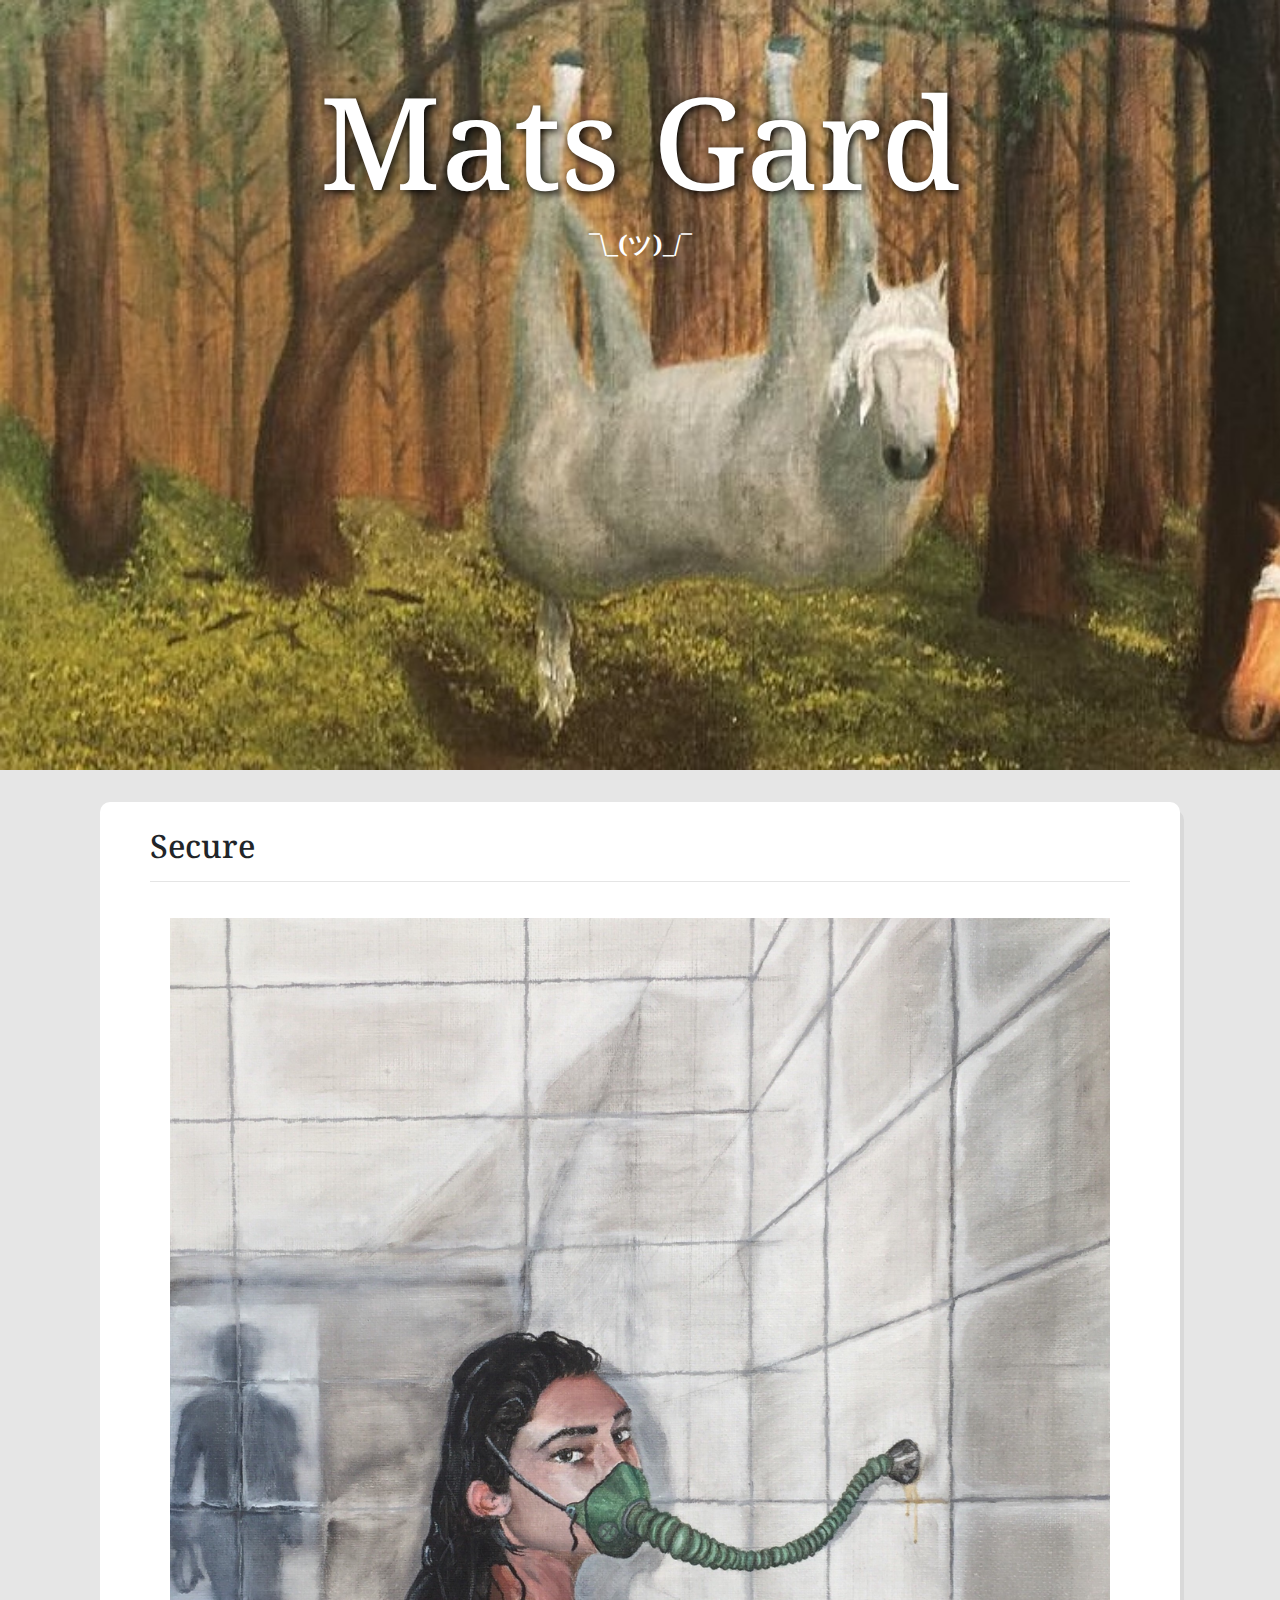
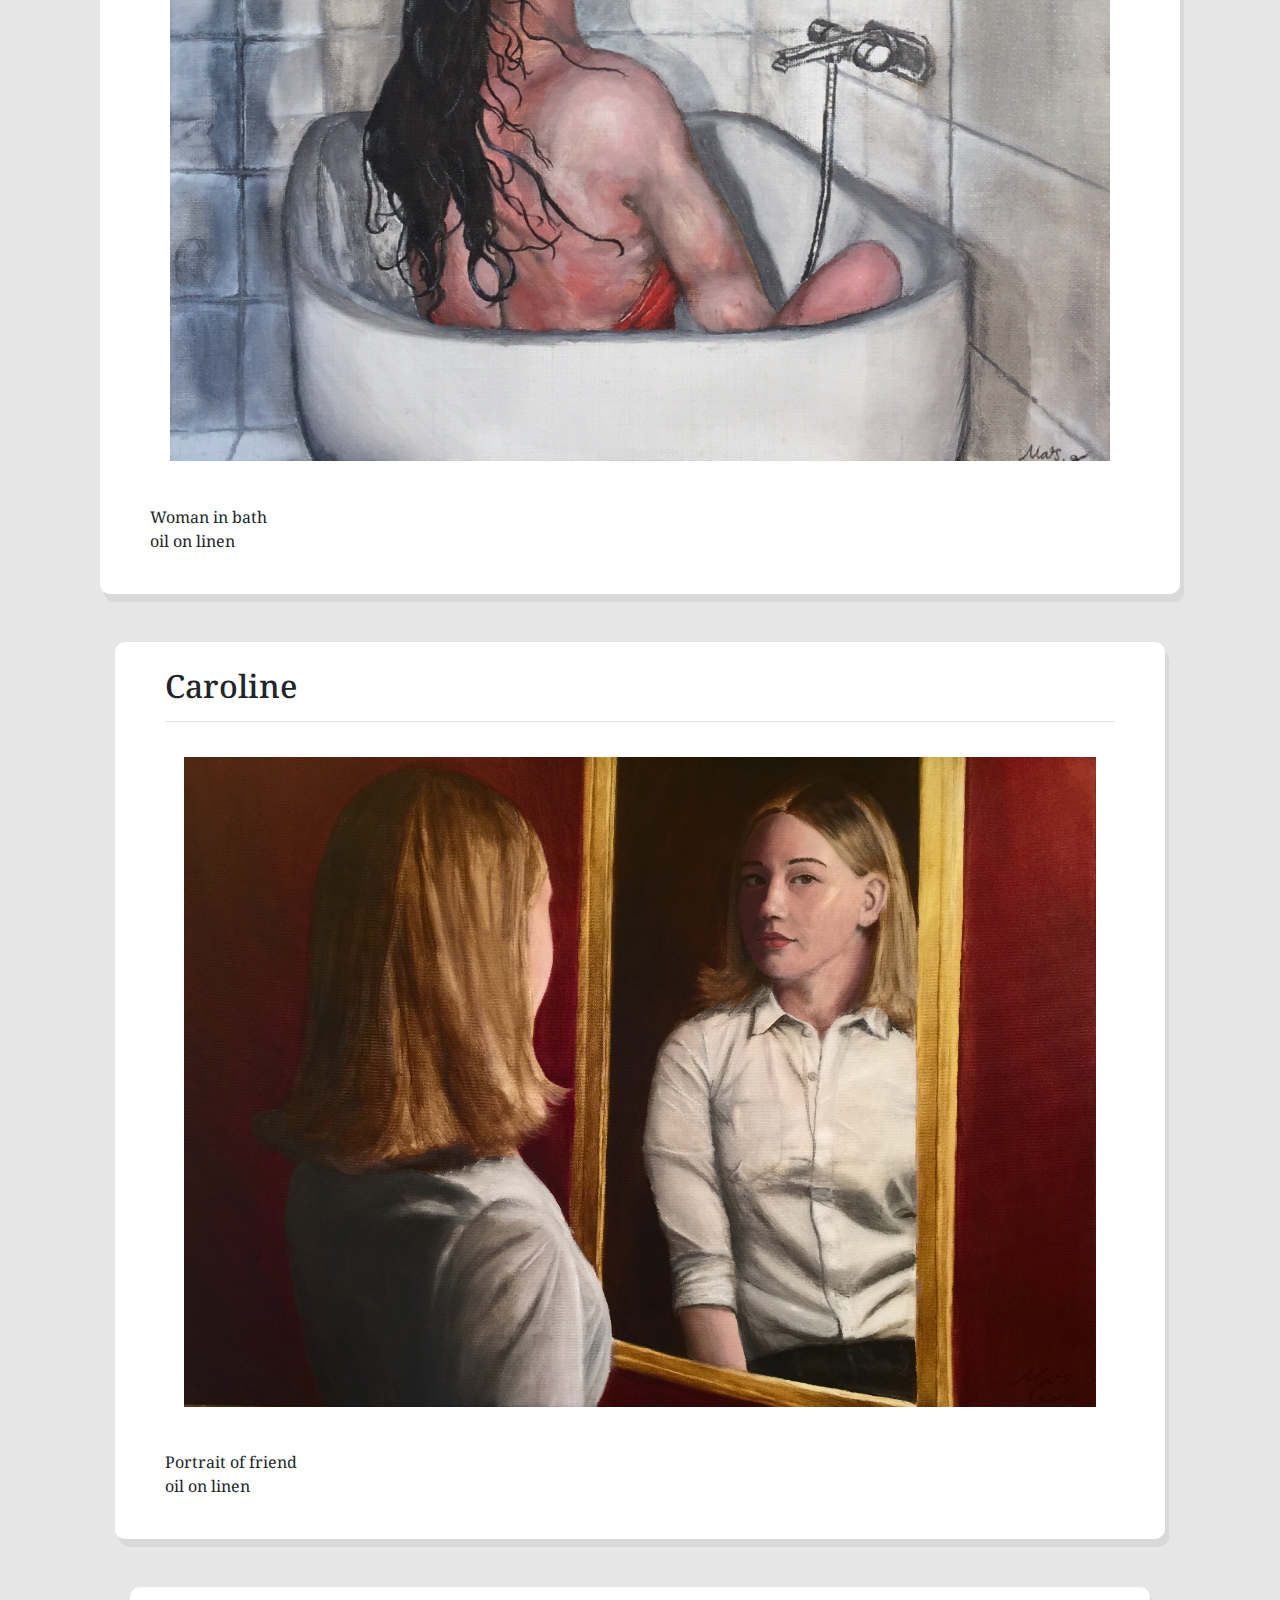
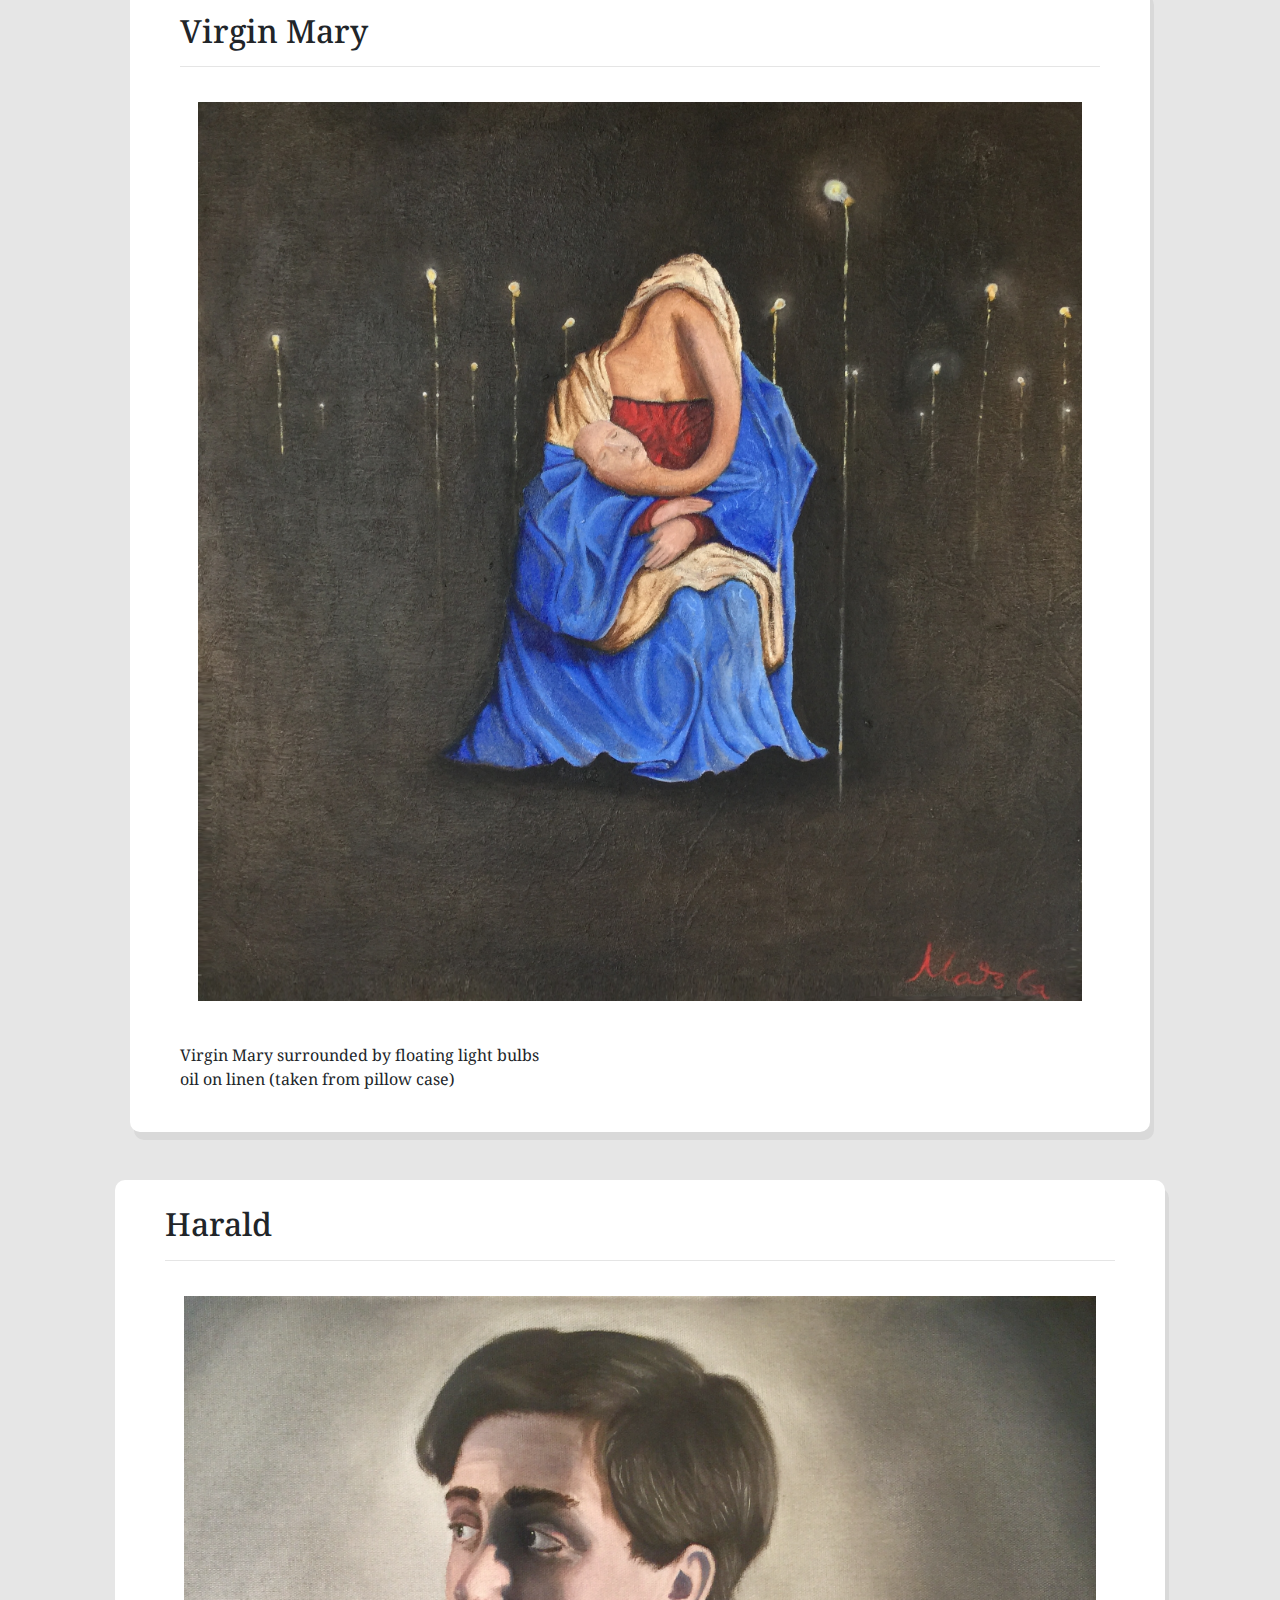
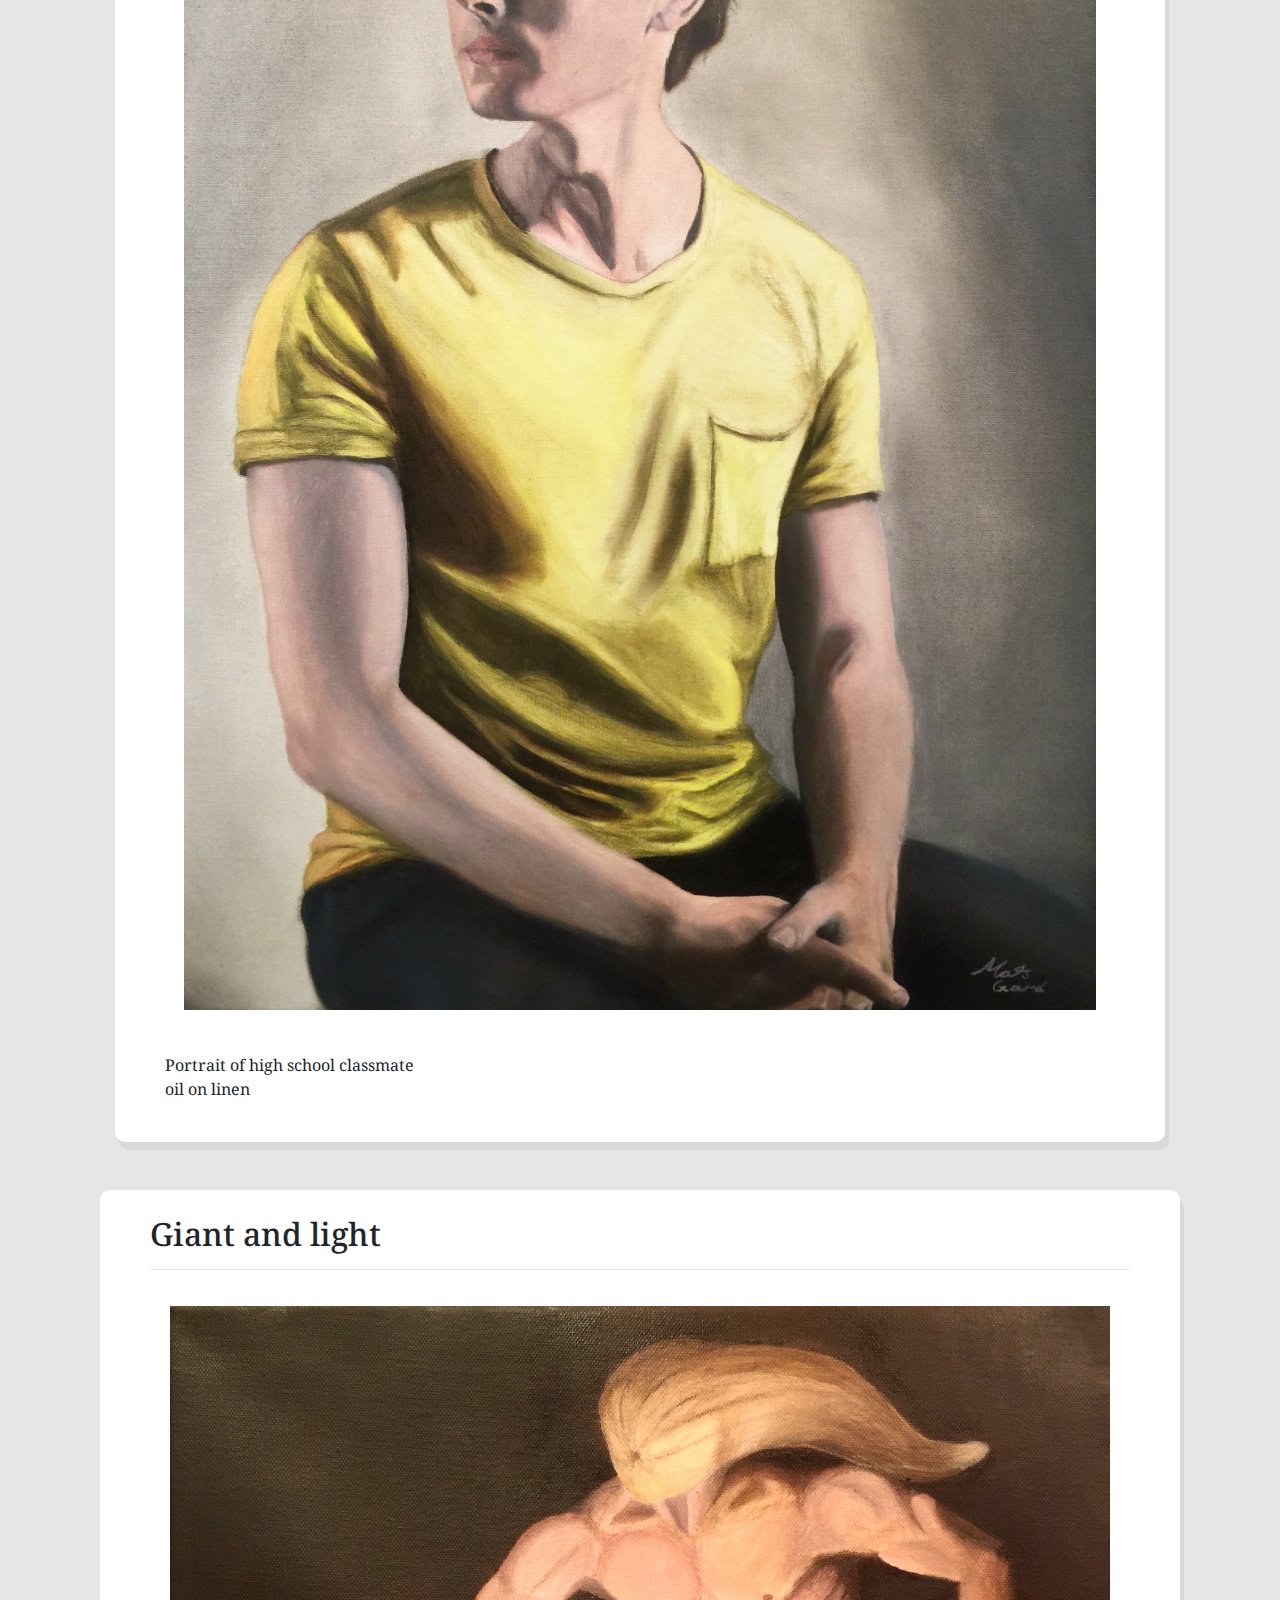
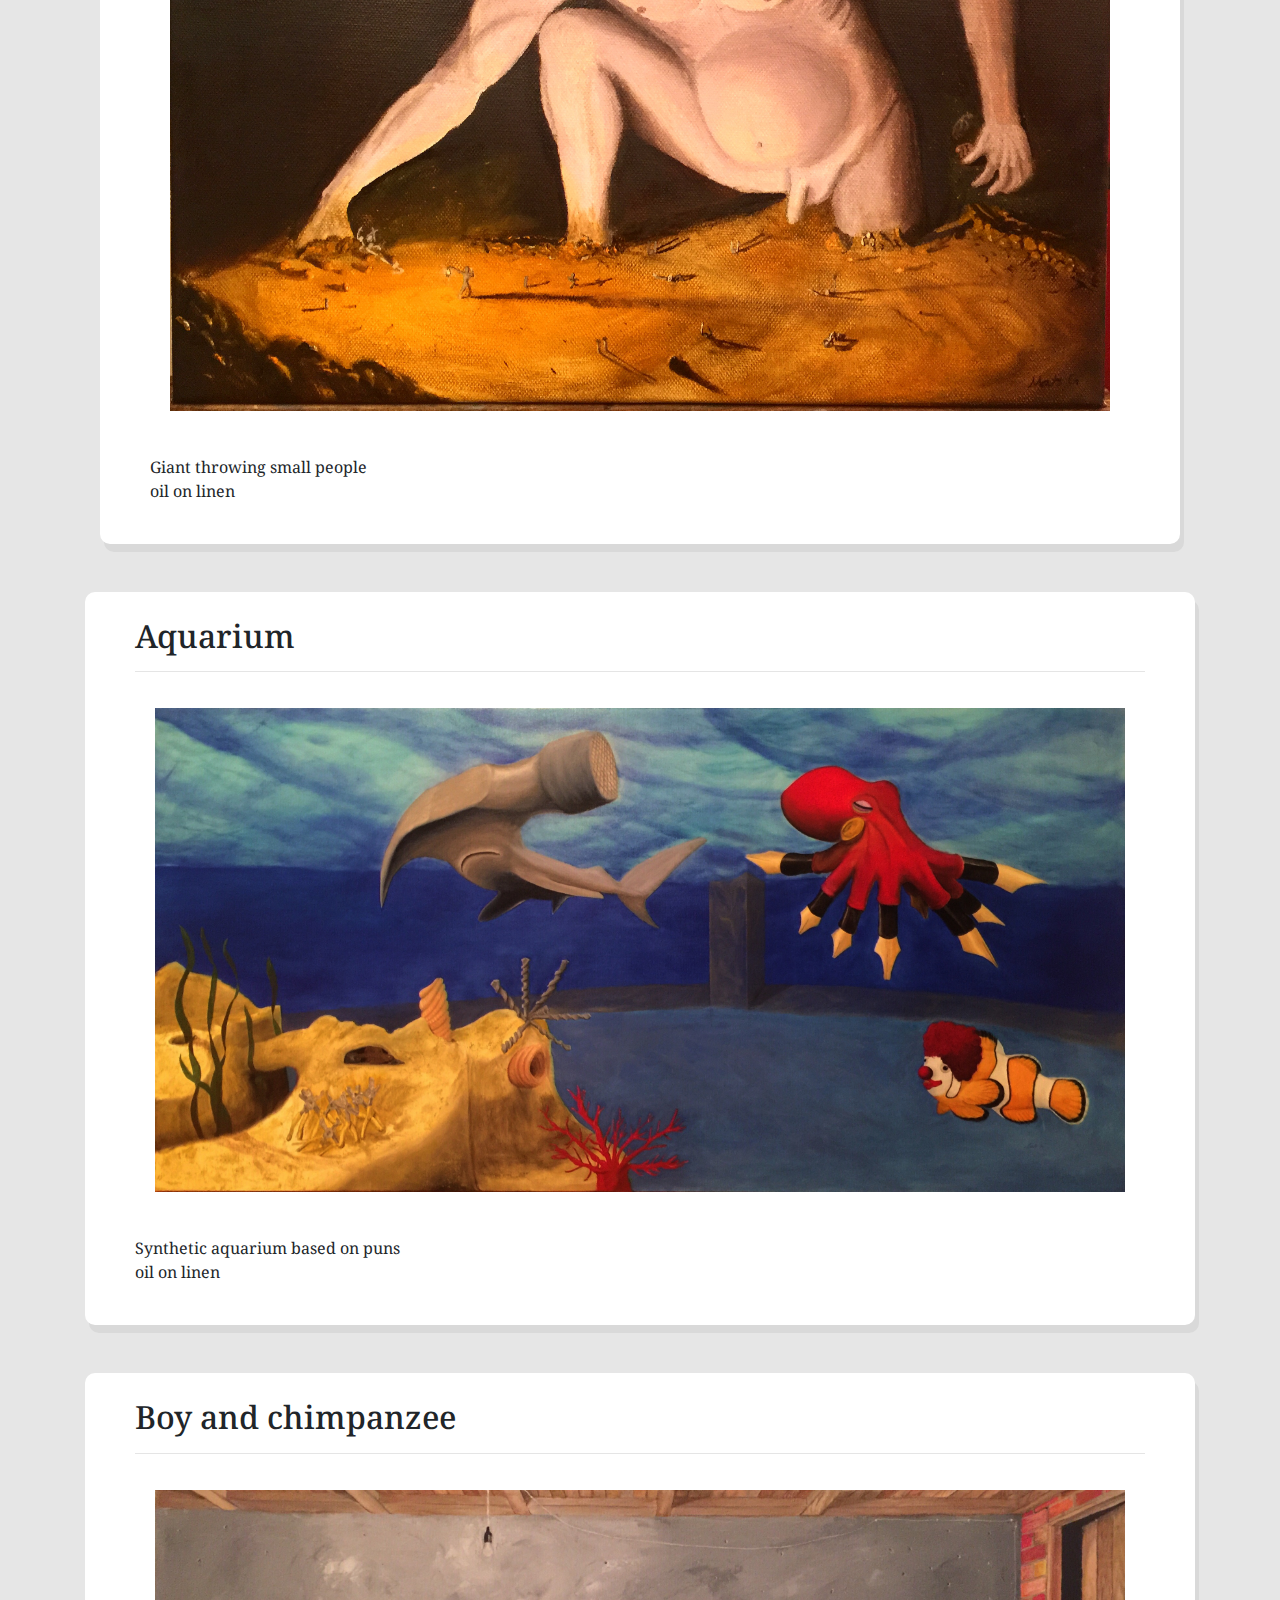
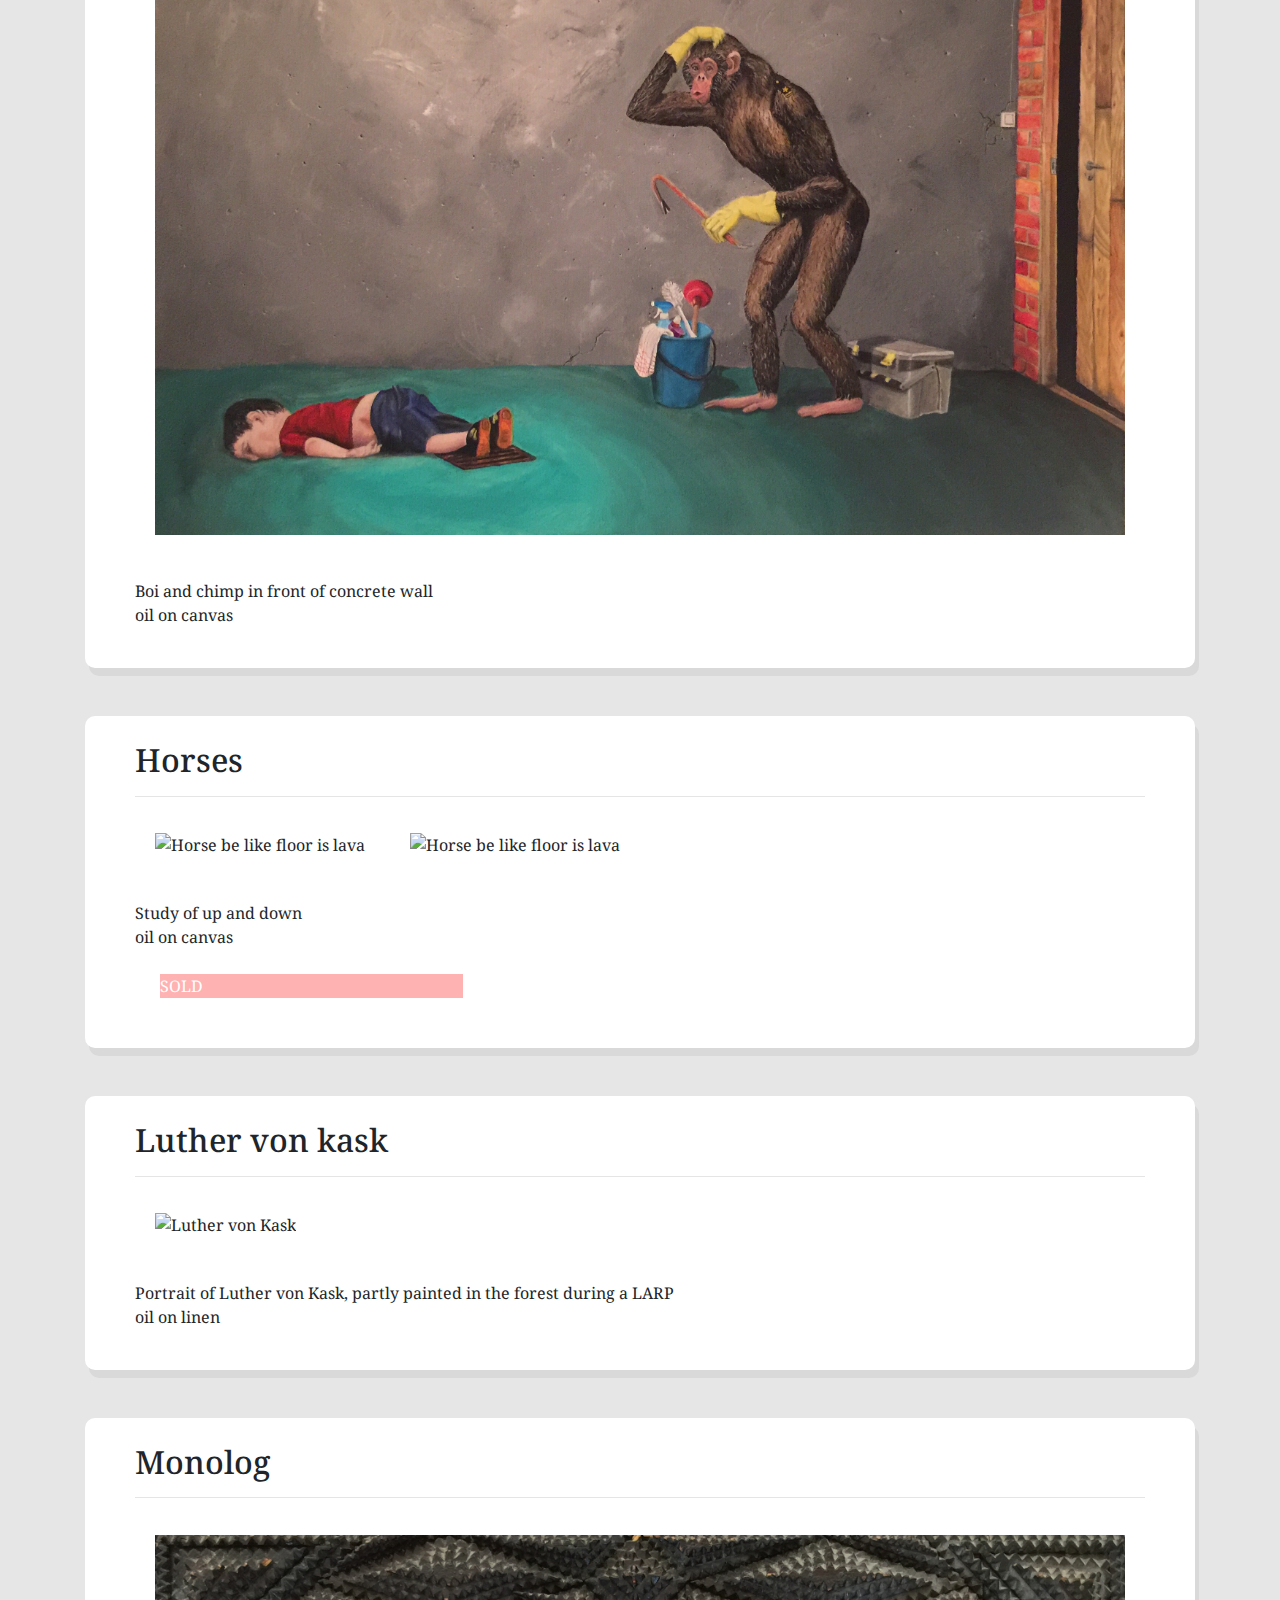
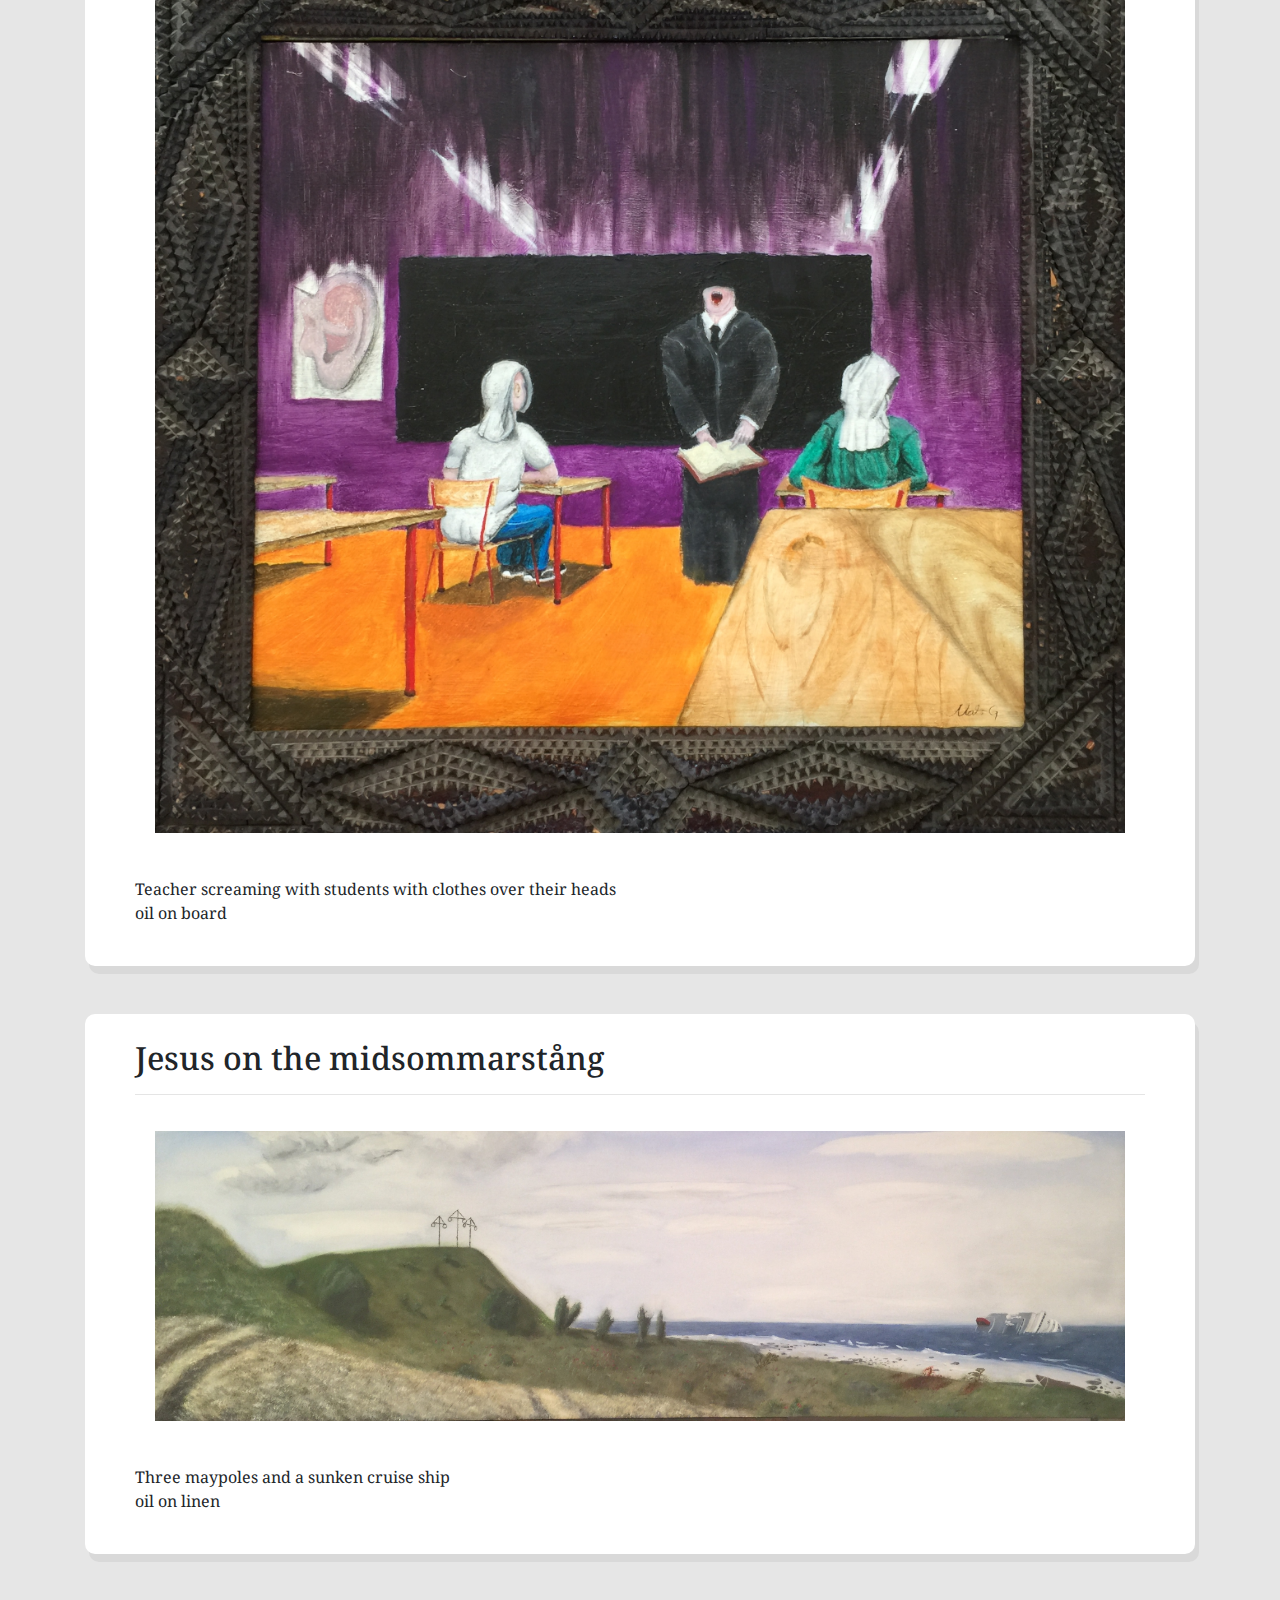
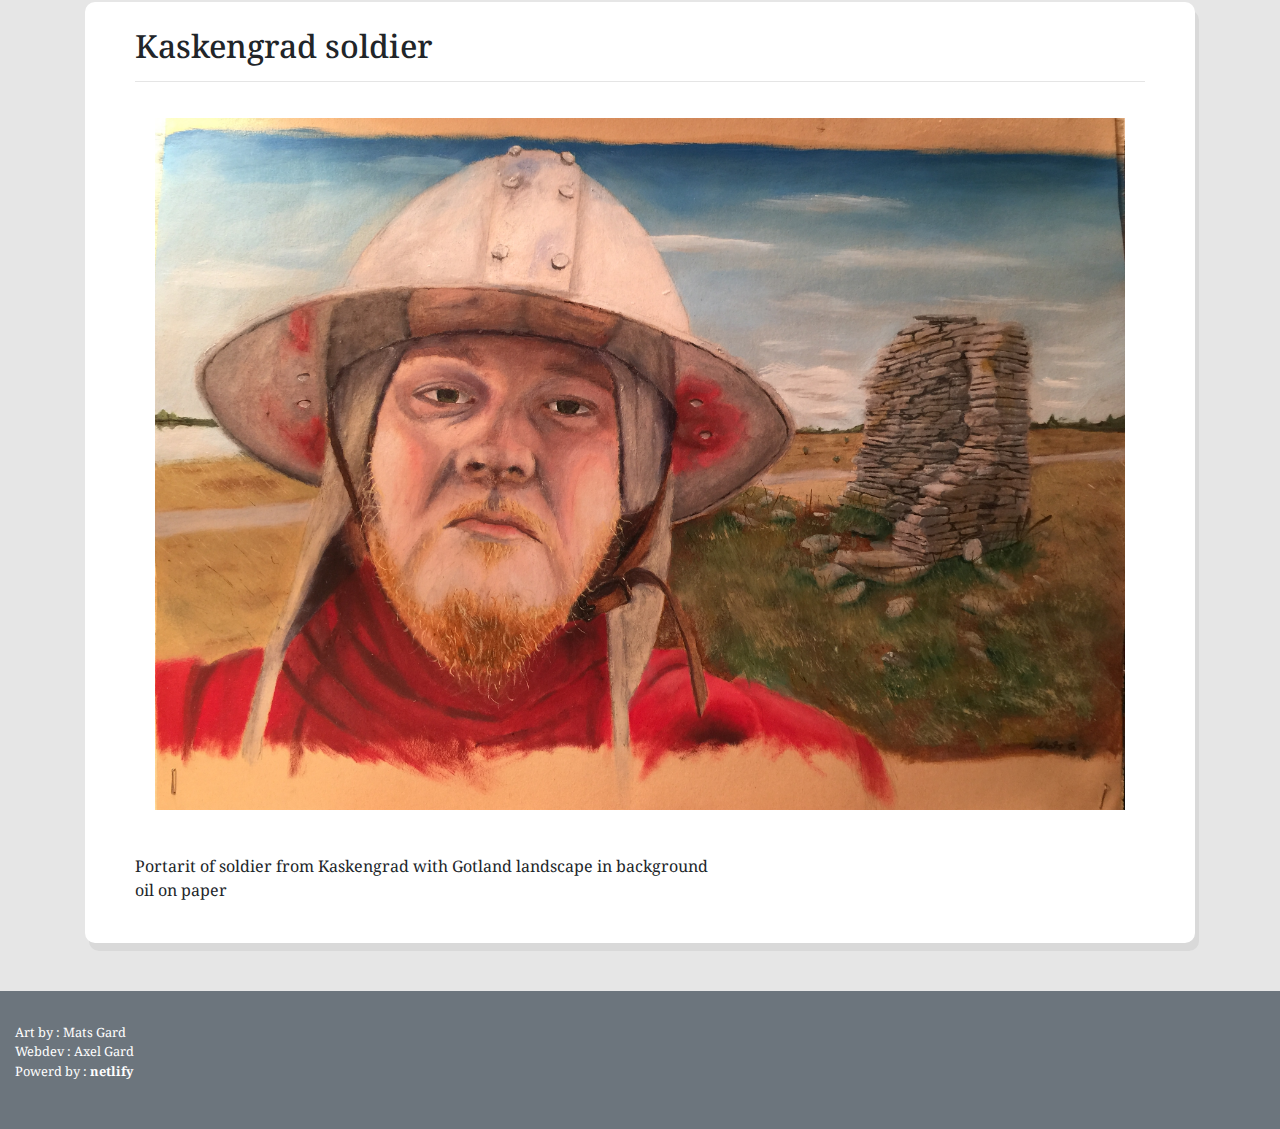
==== index.html @ 68a2fe41 "fixt width on sold" ====
<!DOCTYPE html>
<html lang="en" dir="ltr">
  <head>
    <meta charset="utf-8">
    <title></title>
    <!-- Bootstrap 4 -->
     <link rel="stylesheet" href="https://maxcdn.bootstrapcdn.com/bootstrap/4.3.1/css/bootstrap.min.css">
     <script src="https://ajax.googleapis.com/ajax/libs/jquery/3.4.1/jquery.min.js"></script>
     <script src="https://cdnjs.cloudflare.com/ajax/libs/popper.js/1.14.7/umd/popper.min.js"></script>
     <script src="https://maxcdn.bootstrapcdn.com/bootstrap/4.3.1/js/bootstrap.min.js"></script>
    <!-- google fonts -->
    <link href="https://fonts.googleapis.com/css?family=Noto+Serif&display=swap" rel="stylesheet">
    <!-- style -->
    <link rel="stylesheet" href="style.css">
  </head>
  <body>
  <div class="jumbotron text-center">
  <h1>Mats Gard</h1>
  <p class="jum_text"><b>¯\_(ツ)_/¯</b></p>
  </div>
      <!-- add new post here -->
    
    <div class="container">
       <div class="container">
        <div class="post">
          <h2>Secure</h2>
          <hr>
          <img src="img/gallery/8yvilghuv.jpg" alt="secure" class="gallery_img">
          <br>
          <br>
          <p>Woman in bath <br> oil on linen</p>
        </div>
      </div>
      <br>
      <br>
      
    <div class="container">
       <div class="container">
        <div class="post">
          <h2>Caroline</h2>
          <hr>
          <img src="img/gallery/Carro web.jpeg" alt="Carloine" class="gallery_img">
          <br>
          <br>
          <p>Portrait of friend <br> oil on linen</p>
        </div>
      </div>
      <br>
      <br>
      
    <div class="container">
       <div class="container">
        <div class="post">
          <h2>Virgin Mary</h2>
          <hr>
          <img src="img/gallery/Jungfru Maria.JPG" alt="Virgin Mary" class="gallery_img">
          <br>
          <br>
          <p>Virgin Mary surrounded by floating light bulbs <br> oil on linen (taken from pillow case)</p>
        </div>
      </div>
      <br>
      <br>
      
      <div class="post">
        <h2>Harald</h2>
        <hr>
        <img src="img/gallery/shit_head.png" alt="Harald" class="gallery_img">
        <br>
        <br>
        <p>Portrait of high school classmate <br> oil on linen</p>
      </div>
    </div>
    <br>
    <br>
    
            <div class="post">
        <h2>Giant and light</h2>
        <hr>
        <img src="img/gallery/Giant and light .JPG" alt="dong" class="gallery_img">
        <br>
        <br>
        <p>Giant throwing small people <br> oil on linen</p>
      </div>
    </div>
    <br>
    <br>
      
          <div class="post">
        <h2>Aquarium</h2>
        <hr>
        <img src="img/gallery/Aquarium.jpeg" alt="Aquarium" class="gallery_img">
        <br>
        <br>
        <p>Synthetic aquarium based on puns <br> oil on linen</p>
      </div>
    </div>
    <br>
    <br> 
    
           <div class="container">
        <div class="post">
          <h2>Boy and chimpanzee</h2>
          <hr>
          <img src="img/gallery/Apan och pojken.JPG" alt="boiiiiiiii" class="gallery_img">
          <br>
          <br>
          <p>Boi and chimp in front of concrete wall <br> oil on canvas</p>
        </div>
      </div>
      <br>
      <br>
    
      <div class="container">
        <div class="post">
        <h2>Horses</h2>
        <hr>
        <img src="img/gallery/hästar.jpg" alt="Horse be like floor is lava" class="gallery_img">
        <img src="img/gallery/hästar ned.jpg" alt="Horse be like floor is lava" class="gallery_img"> 
        <br>
        <br>
        <p>Study of up and down <br> oil on canvas</p>
          <p style="background-color:rgba(255,0,0,0.3);color:#fff; margin: 25px; width: 30%"> SOLD </p> 
      </div>
    </div>
    <br>
    <br>
      
    <div class="container">
      <div class="post">
        <h2>Luther von kask</h2>
        <hr>
        <img src="img/gallery/Luther von kask.png" alt="Luther von Kask" class="gallery_img">
        <br>
        <br>
        <p>Portrait of Luther von Kask, partly painted in the forest during a LARP<br> oil on linen</p>
      </div>
    </div>
    <br>
    <br>
    
    <div class="container">
      <div class="post">
        <h2>Monolog</h2>
        <hr>
        <img src="img/gallery/Monolog squ.jpg" alt="monolog" class="gallery_img">
        <br>
        <br>
        <p>Teacher screaming with students with clothes over their heads<br> oil on board</p>
      </div>
    </div>
    <br>
    <br>
    
    <div class="container">
      <div class="post">
        <h2>Jesus on the midsommarstång</h2>
        <hr>
        <img src="img/gallery/shit_2.jpg" alt="Jesus on the midsommarstång" class="gallery_img">
        <br>
        <br>
        <p>Three maypoles and a sunken cruise ship <br> oil on linen</p>
      </div>
    </div>
    <br>
    <br>
      
     <div class="container">
      <div class="post">
        <h2>Kaskengrad soldier</h2>
        <hr>
        <img src="img/gallery/Soldier.jpg" alt="Kaskengrad soldier" class="gallery_img">
        <br>
        <br>
        <p>Portarit of soldier from Kaskengrad with Gotland landscape in background <br> oil on paper</p>
      </div>
    </div>
    <br>
    <br>
     <!-- never below this line  -->
  <footer>
    <div id="section3" class="container-fluid bg-secondary" style="padding-top:2em;padding-bottom:2em">
      <p class="small" style="color: #fff; font-size:80%;">
        Art by : Mats Gard <br>
        Webdev : Axel Gard <br>
        Powerd by : <b><a href="https://www.netlify.com/" style="color:#fff;">netlify</a></b>
      </p>
    </div>
  </footer>

  </body>
</html>
---- style.css ----
/* globbal */
body{
 background-color: #e6e6e6;
}
*{
font-family: 'Noto Serif', serif;
}
.jumbotron{
  background-image: url(img/gallery/horse.jpg);
  color: #fff;
  height: 770px;
  background-repeat: no-repeat;
  background-size: cover;
  border-radius: 0px !important;
  
}
.jum_text{
  font-size: 1.5em;
}
h1{
  text-shadow: 2px 2px 8px #000;
  font-size: 8em;
}
/**/
.post{
  background-color: #fff;
  border-radius: 10px;
  padding: 25px 50px;
  box-shadow: 4px 8px #d9d9d9;
}
.gallery_img{
  width: 96%;
  margin: 2%;
}
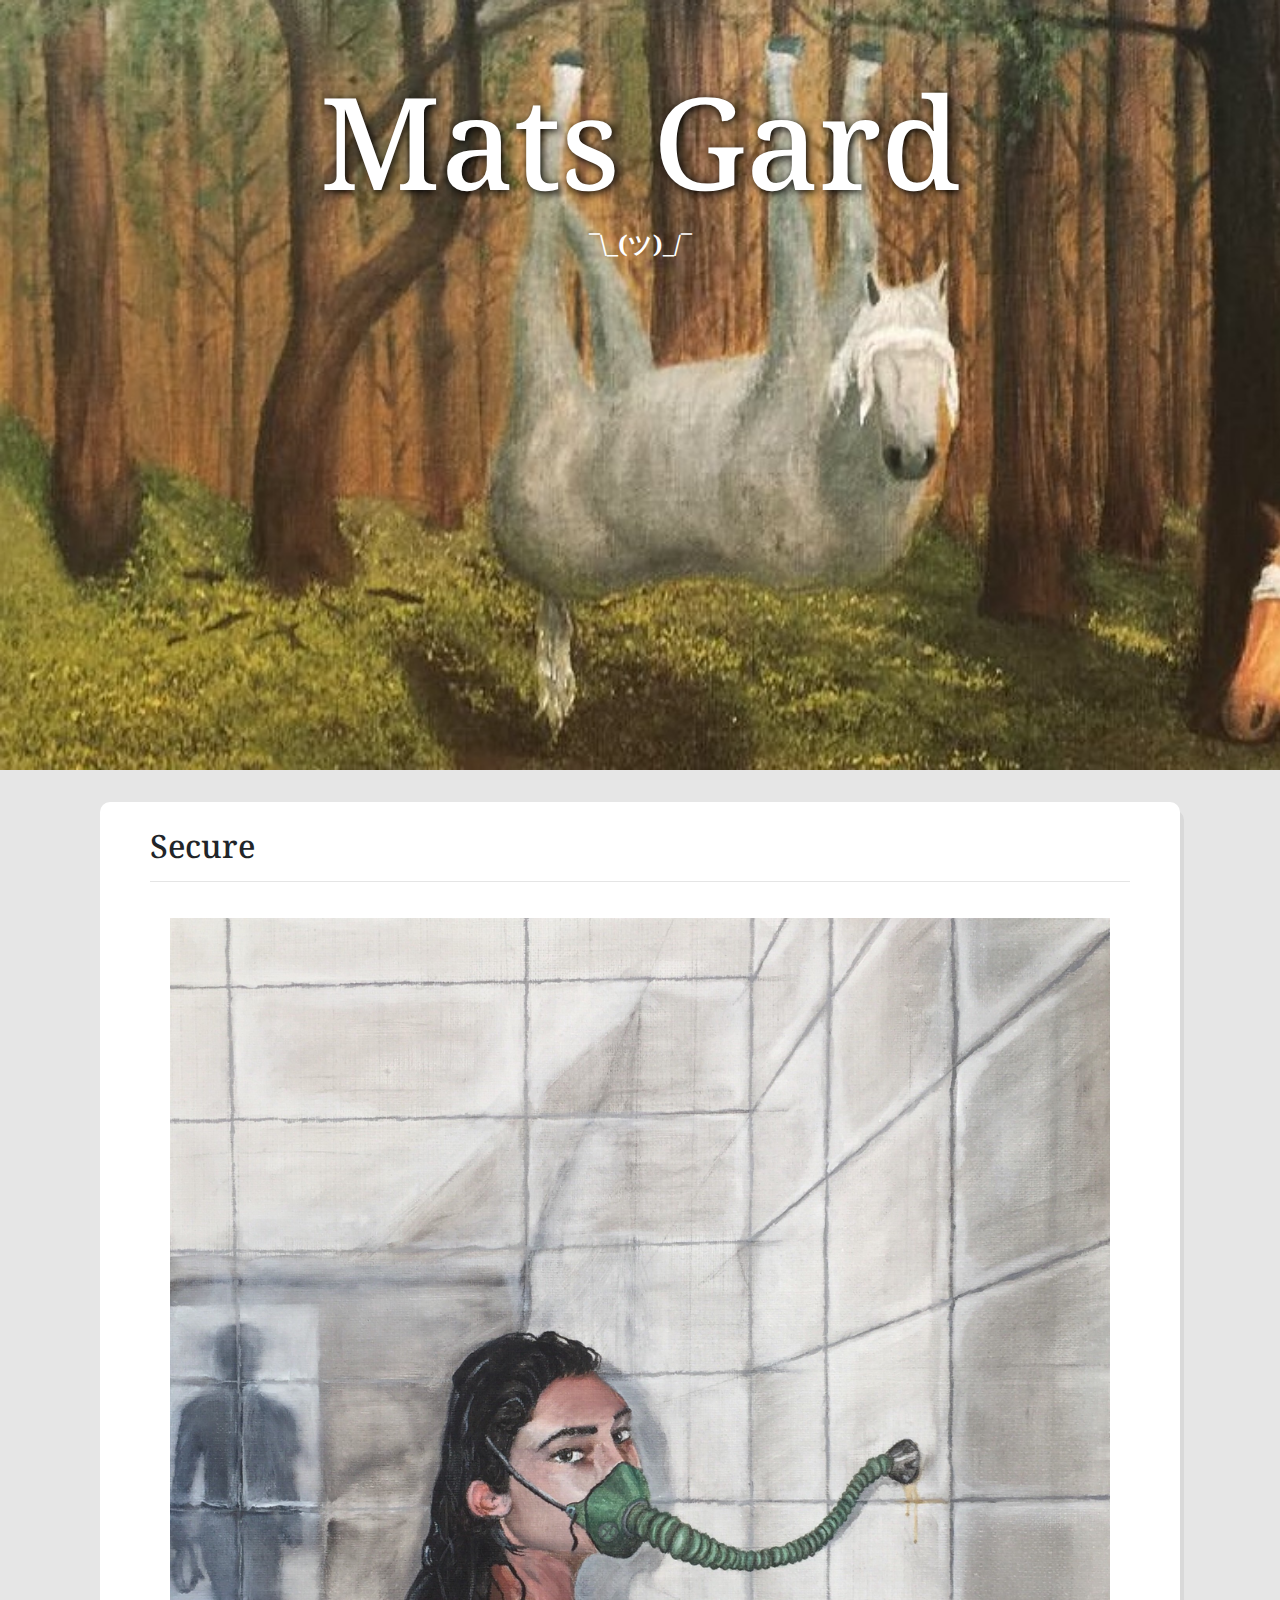
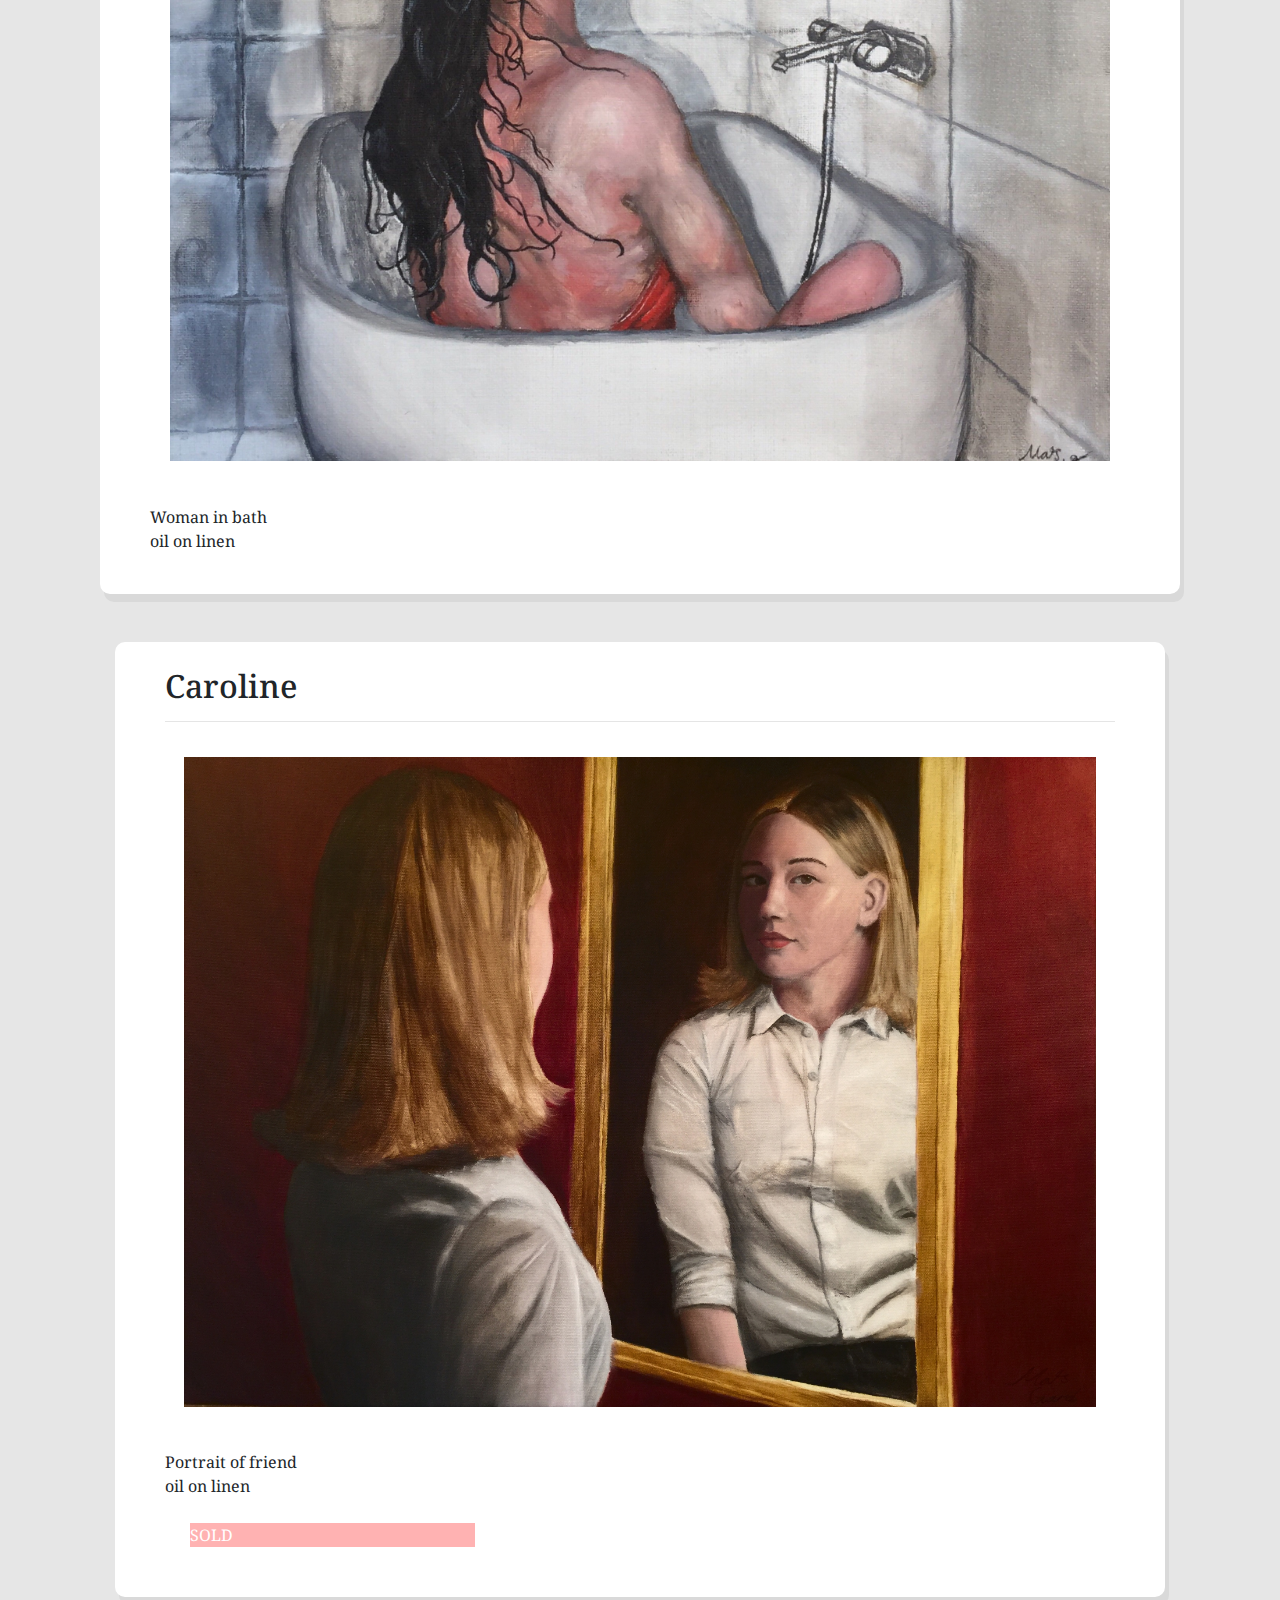
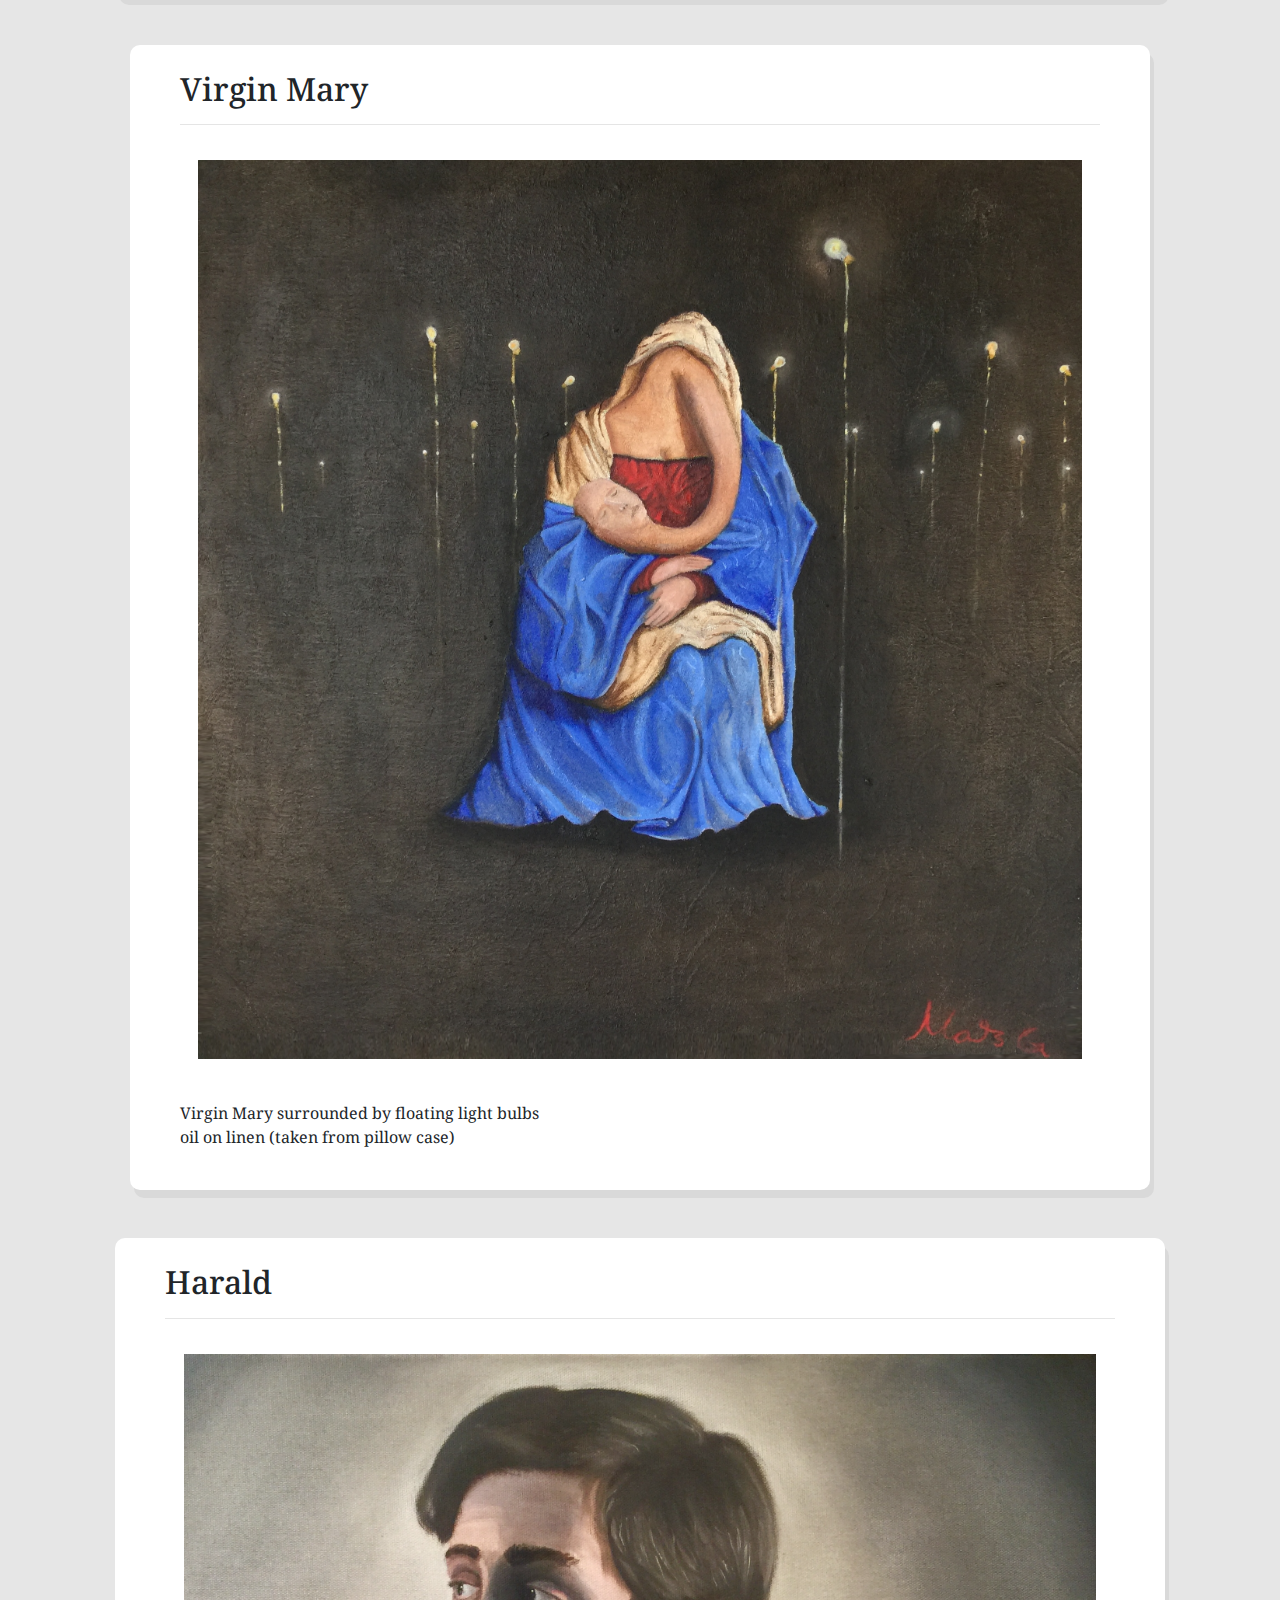
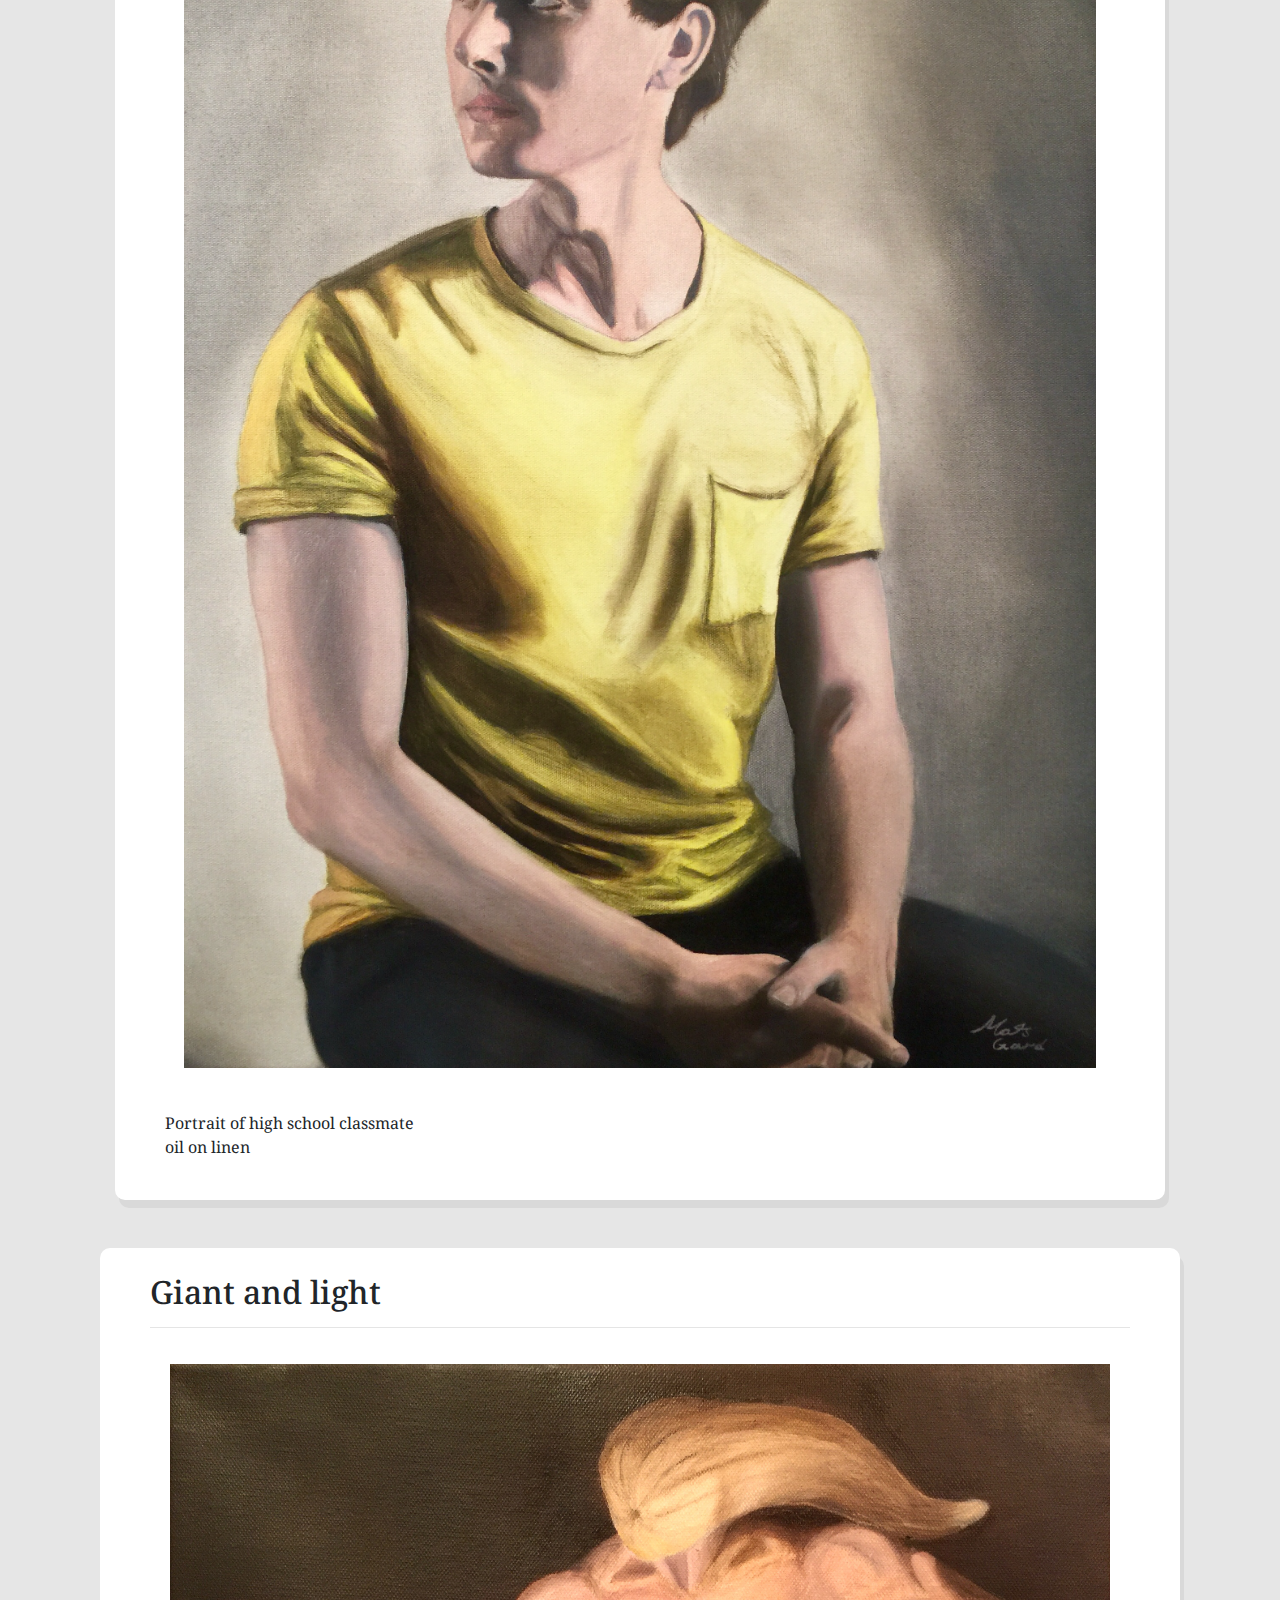
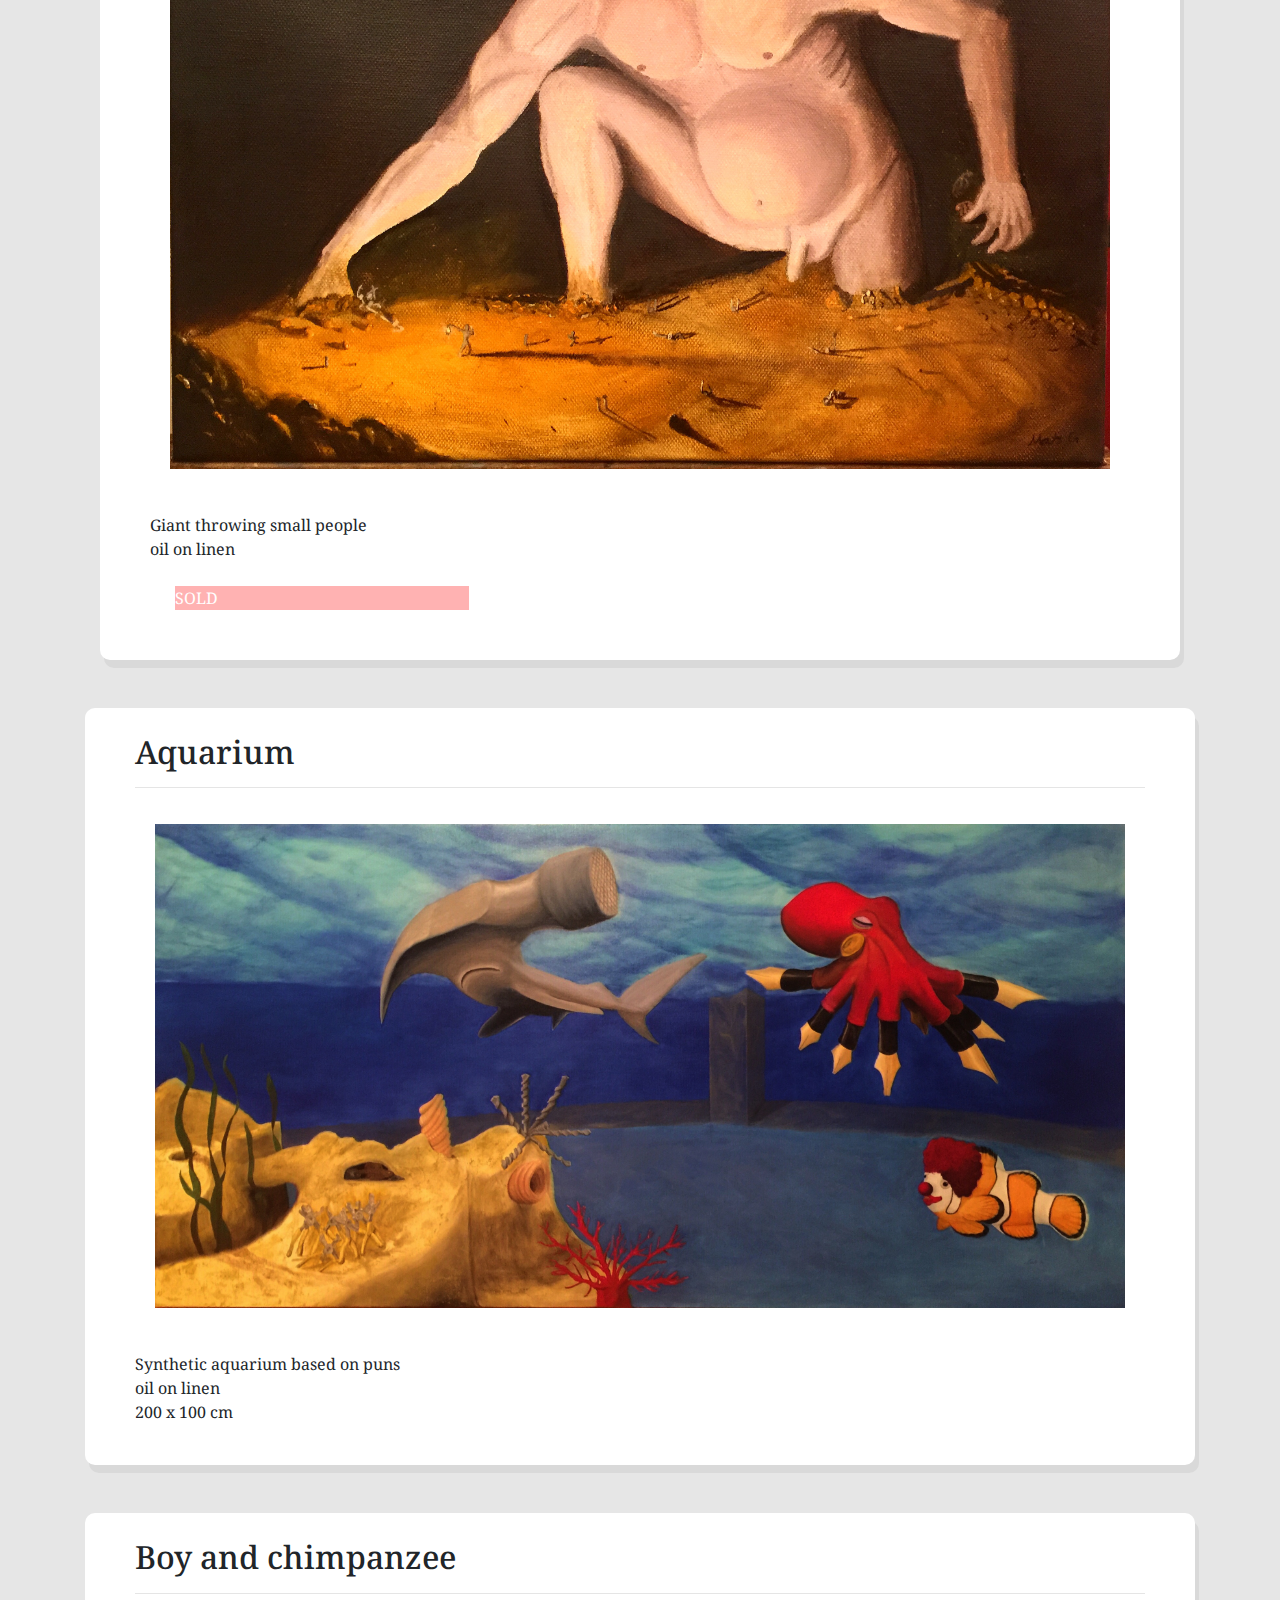
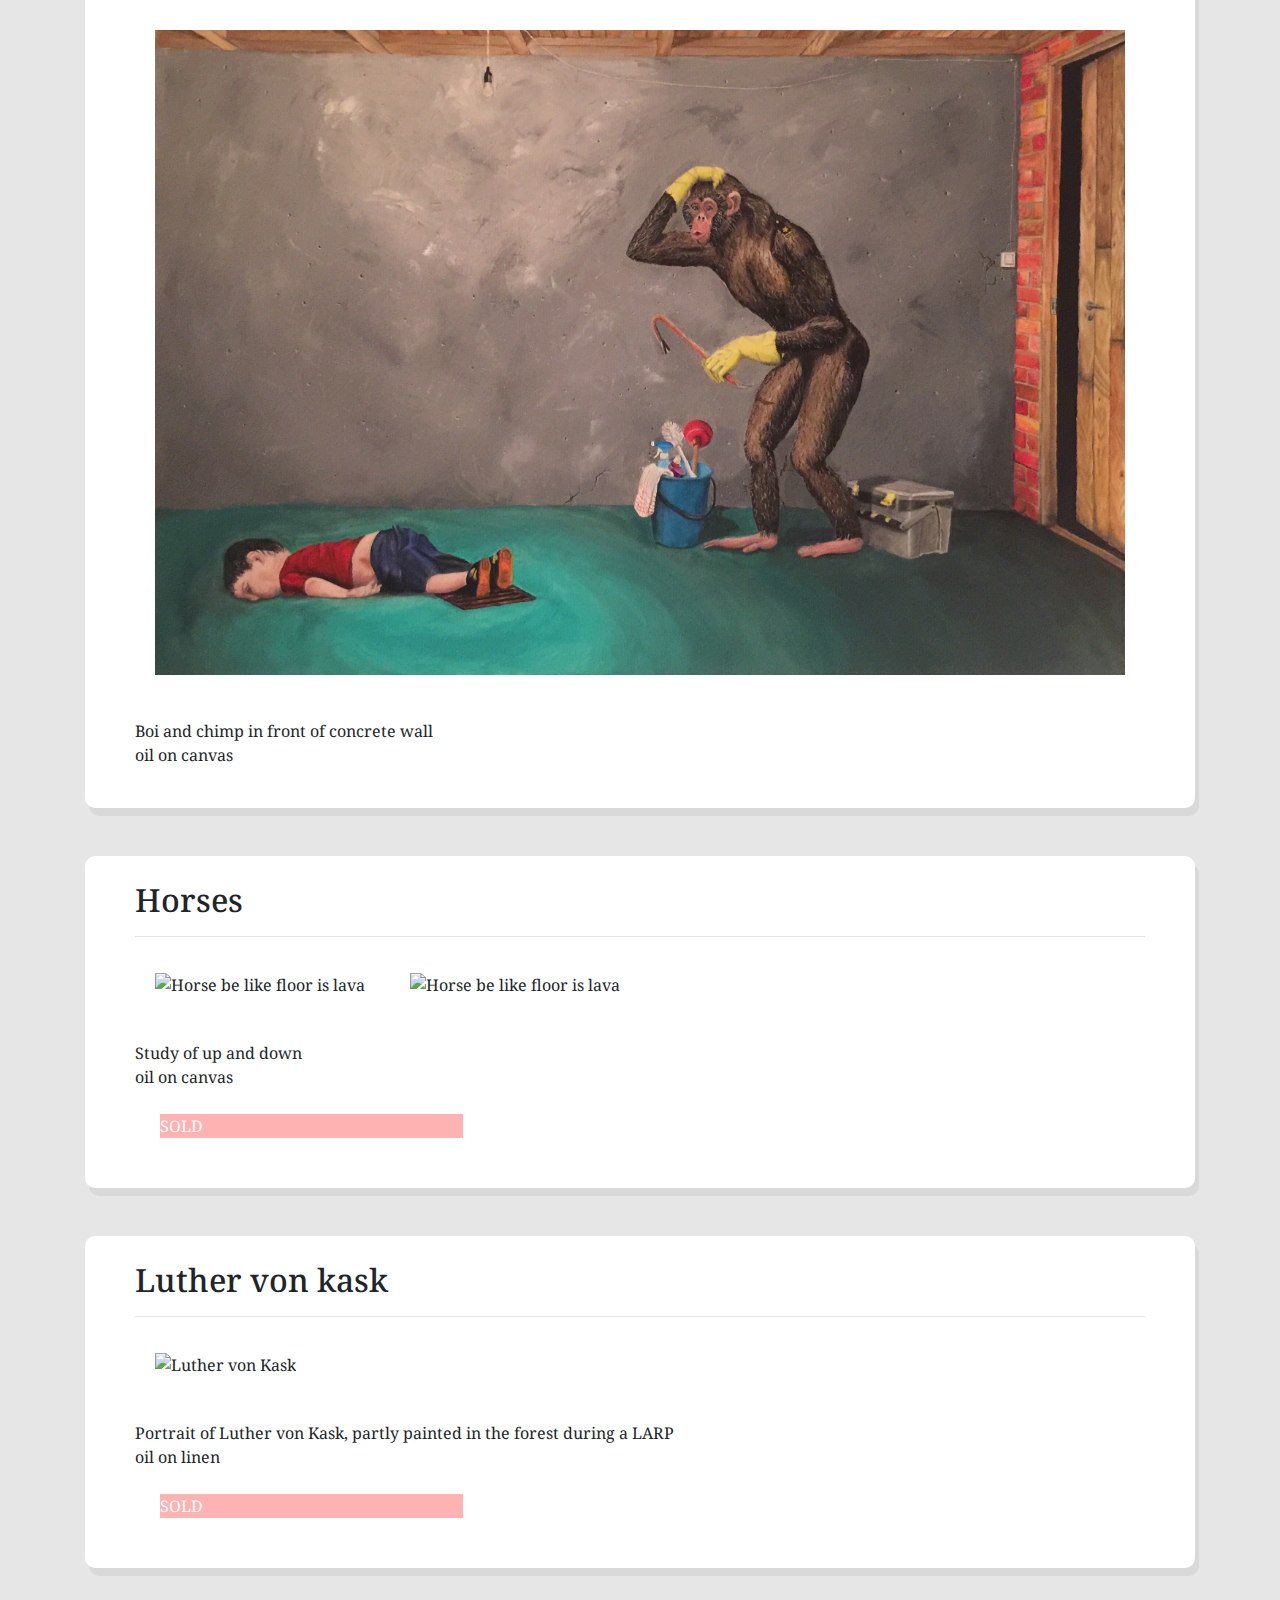
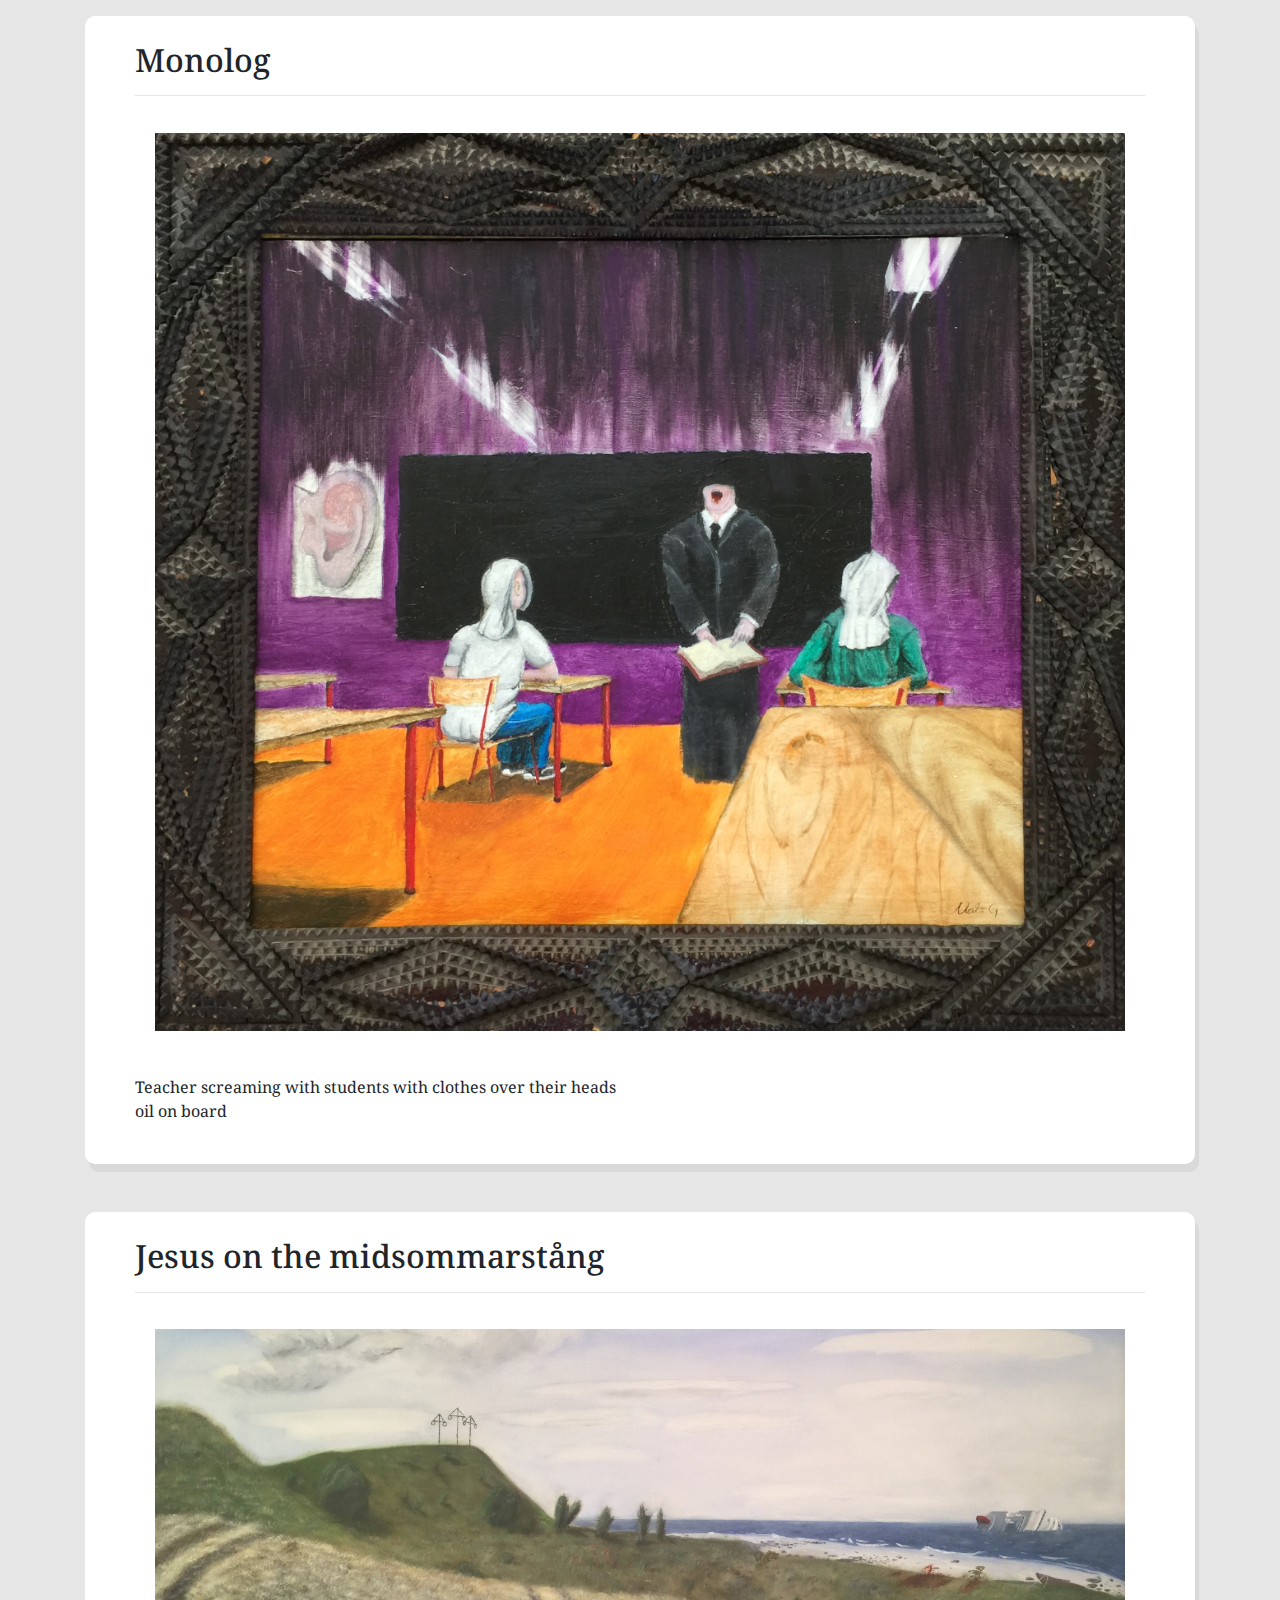
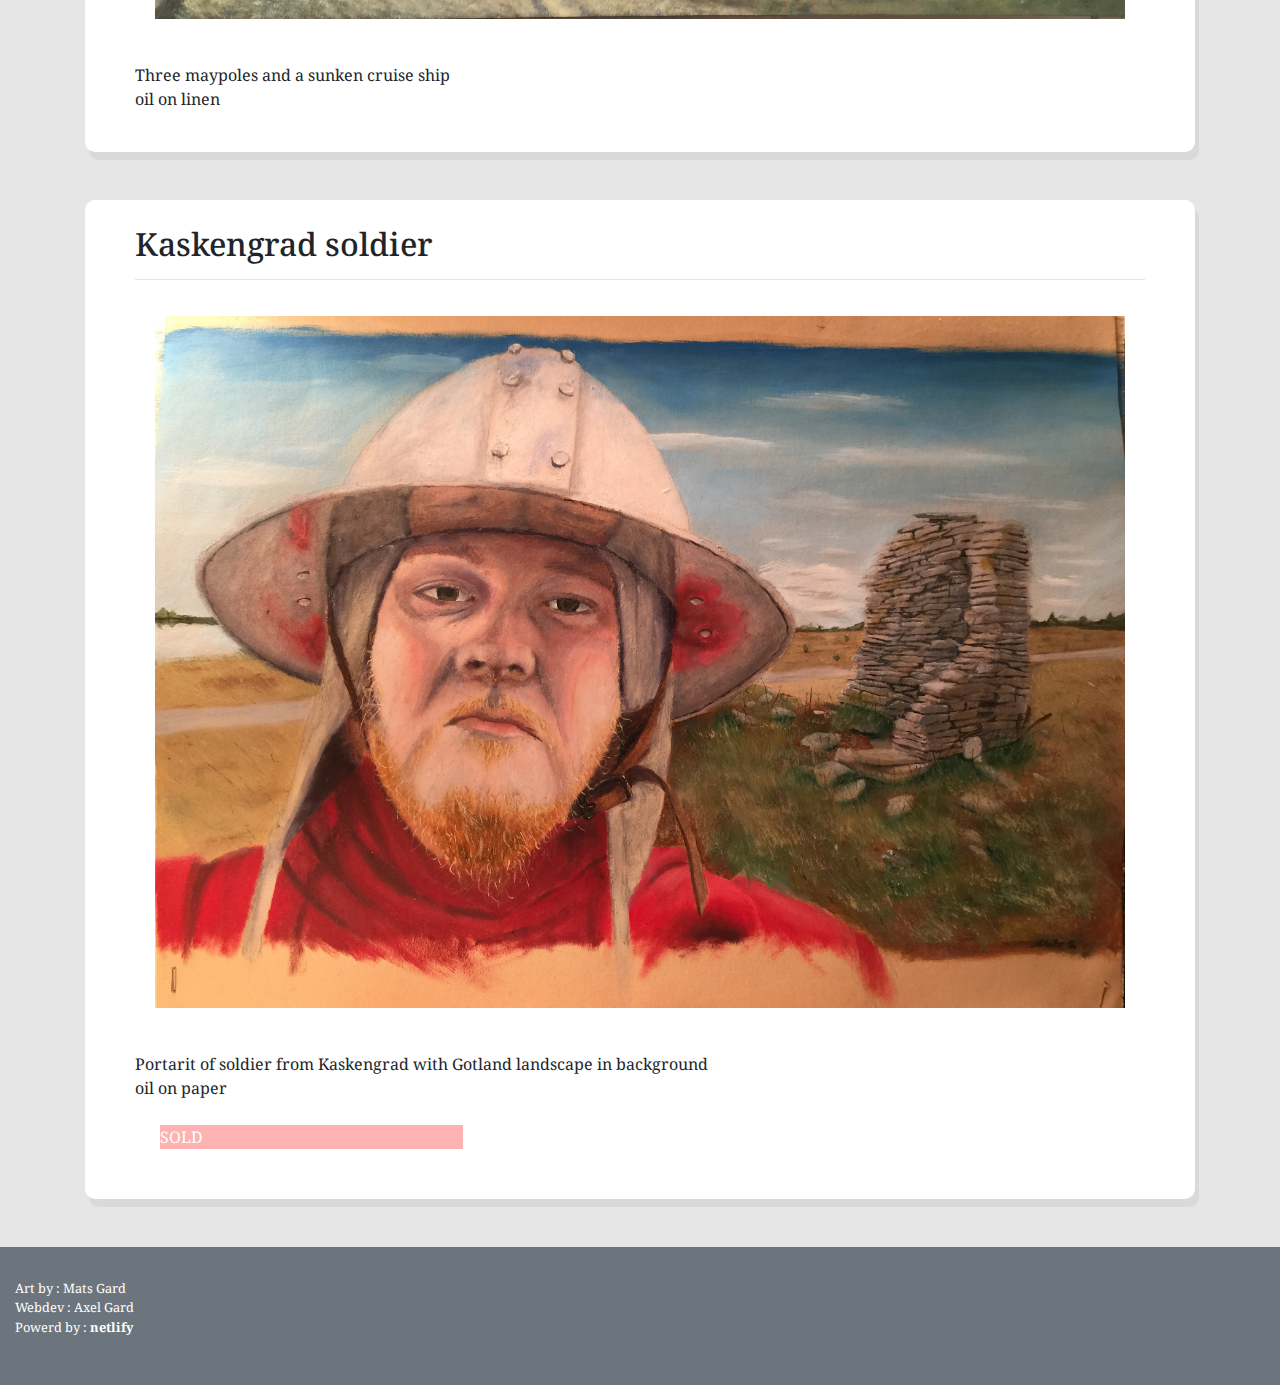
==== commit de25ae4d: "Added SOLD txt to all sold" ====
--- a/index.html
+++ b/index.html
@@ -43,6 +43,7 @@
           <br>
           <br>
           <p>Portrait of friend <br> oil on linen</p>
+          <p style="background-color:rgba(255,0,0,0.3);color:#fff; margin: 25px; width: 30%"> SOLD </p> 
         </div>
       </div>
       <br>
@@ -81,6 +82,7 @@
         <br>
         <br>
         <p>Giant throwing small people <br> oil on linen</p>
+        <p style="background-color:rgba(255,0,0,0.3);color:#fff; margin: 25px; width: 30%"> SOLD </p> 
       </div>
     </div>
     <br>
@@ -92,7 +94,7 @@
         <img src="img/gallery/Aquarium.jpeg" alt="Aquarium" class="gallery_img">
         <br>
         <br>
-        <p>Synthetic aquarium based on puns <br> oil on linen</p>
+        <p>Synthetic aquarium based on puns <br> oil on linen <br>200 x 100 cm</p>
       </div>
     </div>
     <br>
@@ -134,6 +136,7 @@
         <br>
         <br>
         <p>Portrait of Luther von Kask, partly painted in the forest during a LARP<br> oil on linen</p>
+          <p style="background-color:rgba(255,0,0,0.3);color:#fff; margin: 25px; width: 30%"> SOLD </p> 
       </div>
     </div>
     <br>
@@ -173,6 +176,7 @@
         <br>
         <br>
         <p>Portarit of soldier from Kaskengrad with Gotland landscape in background <br> oil on paper</p>
+         <p style="background-color:rgba(255,0,0,0.3);color:#fff; margin: 25px; width: 30%"> SOLD </p> 
       </div>
     </div>
     <br>
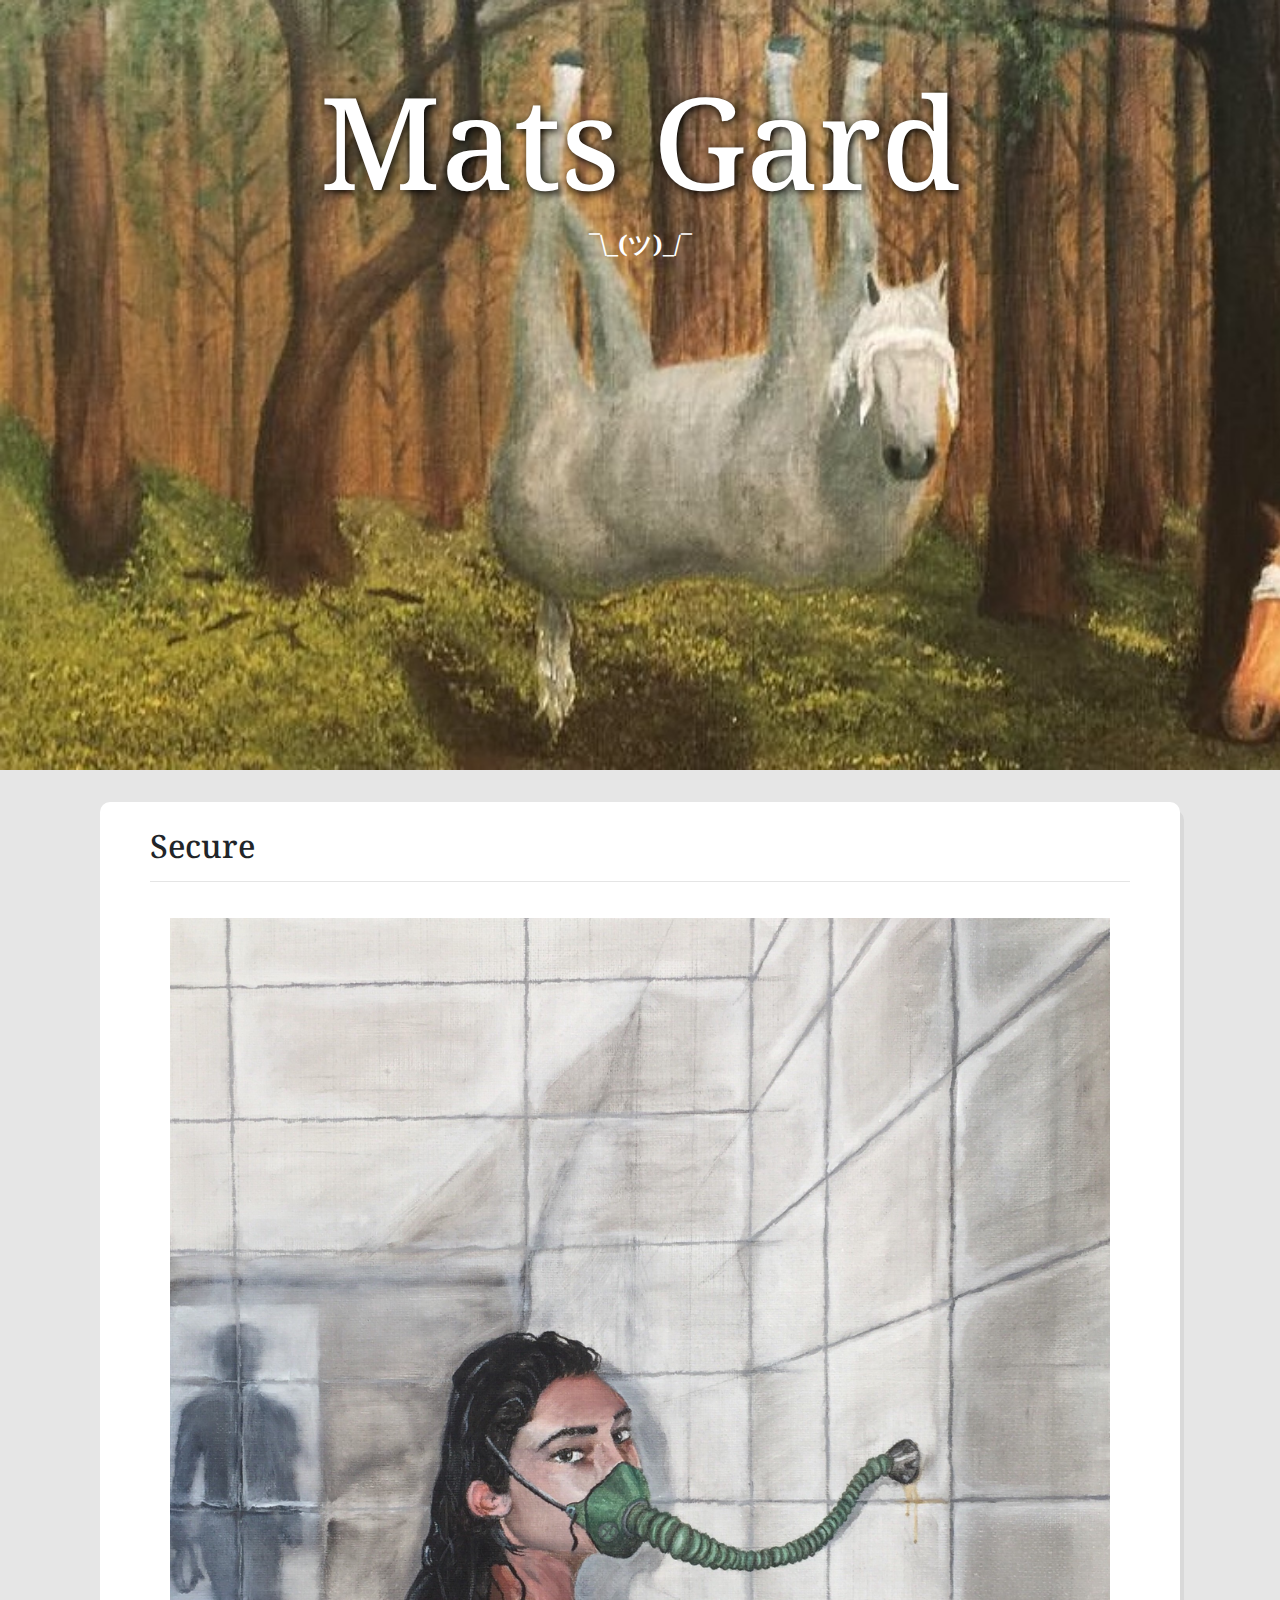
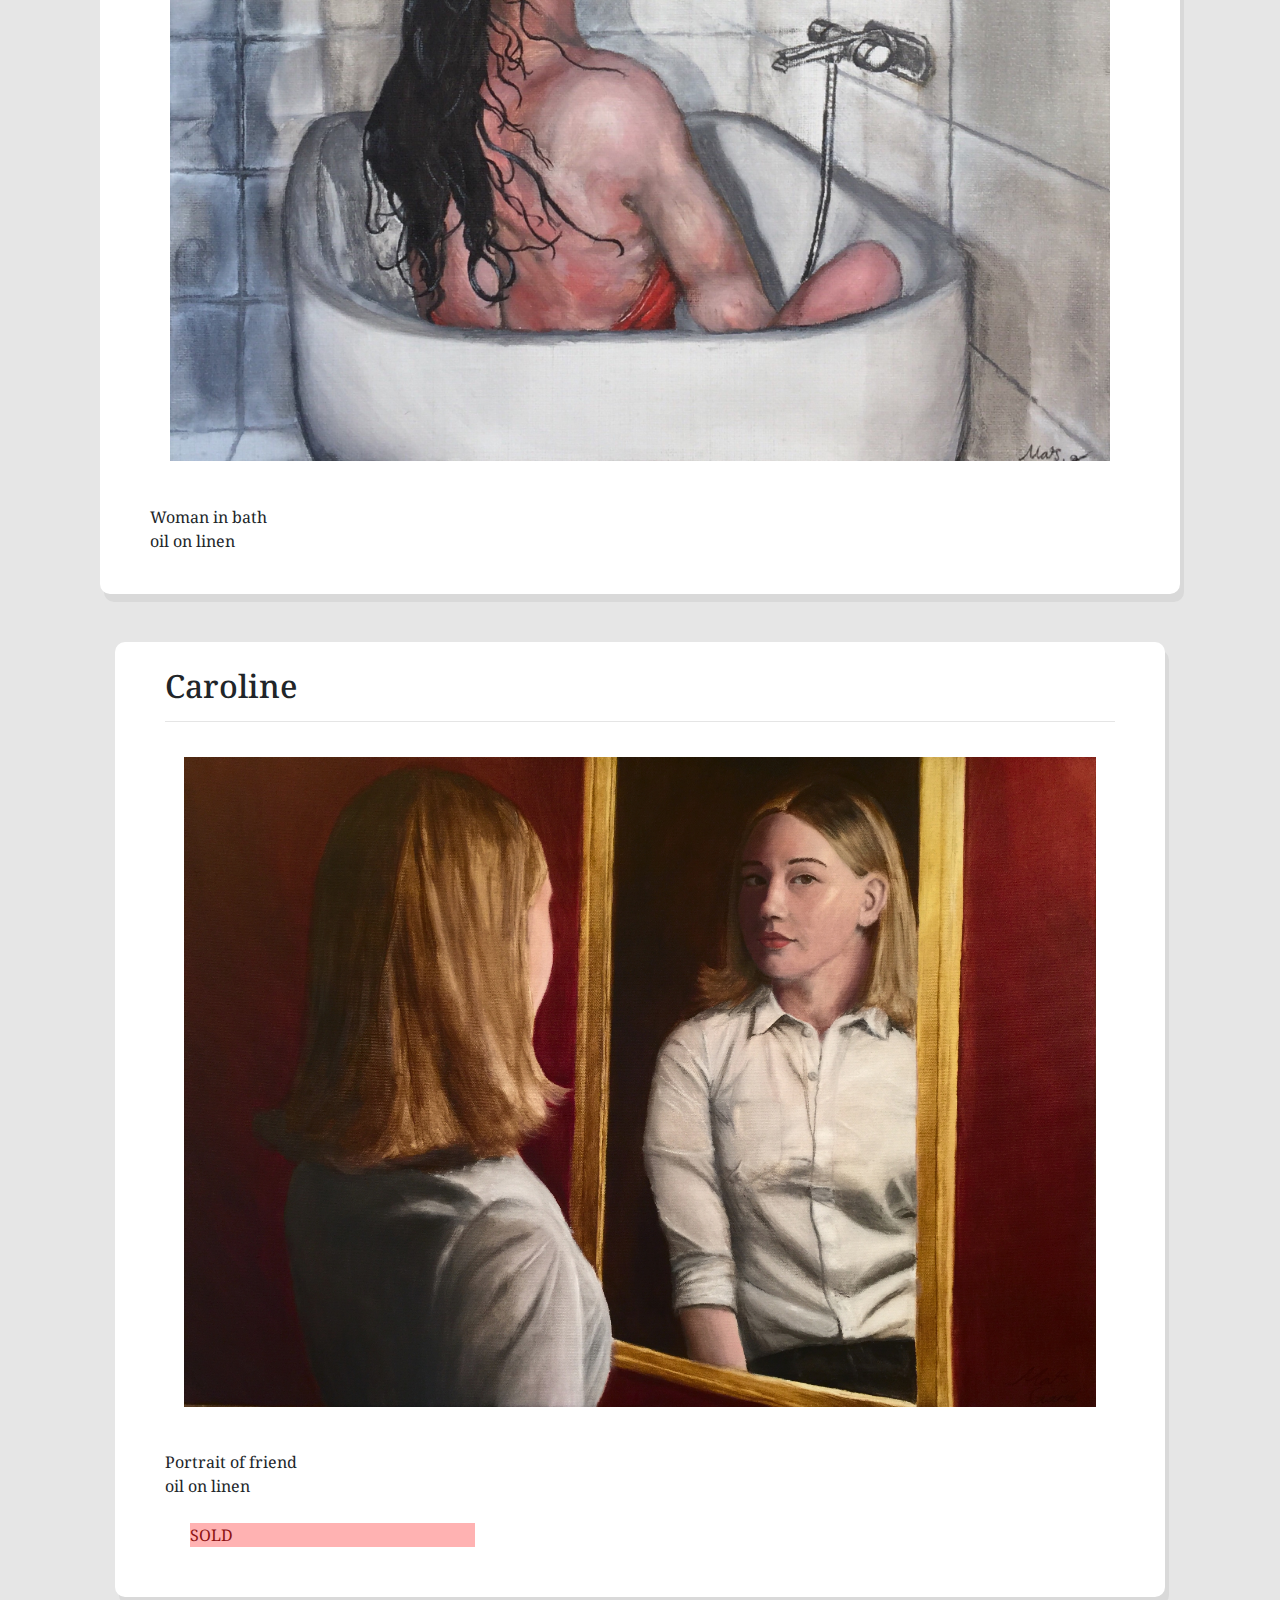
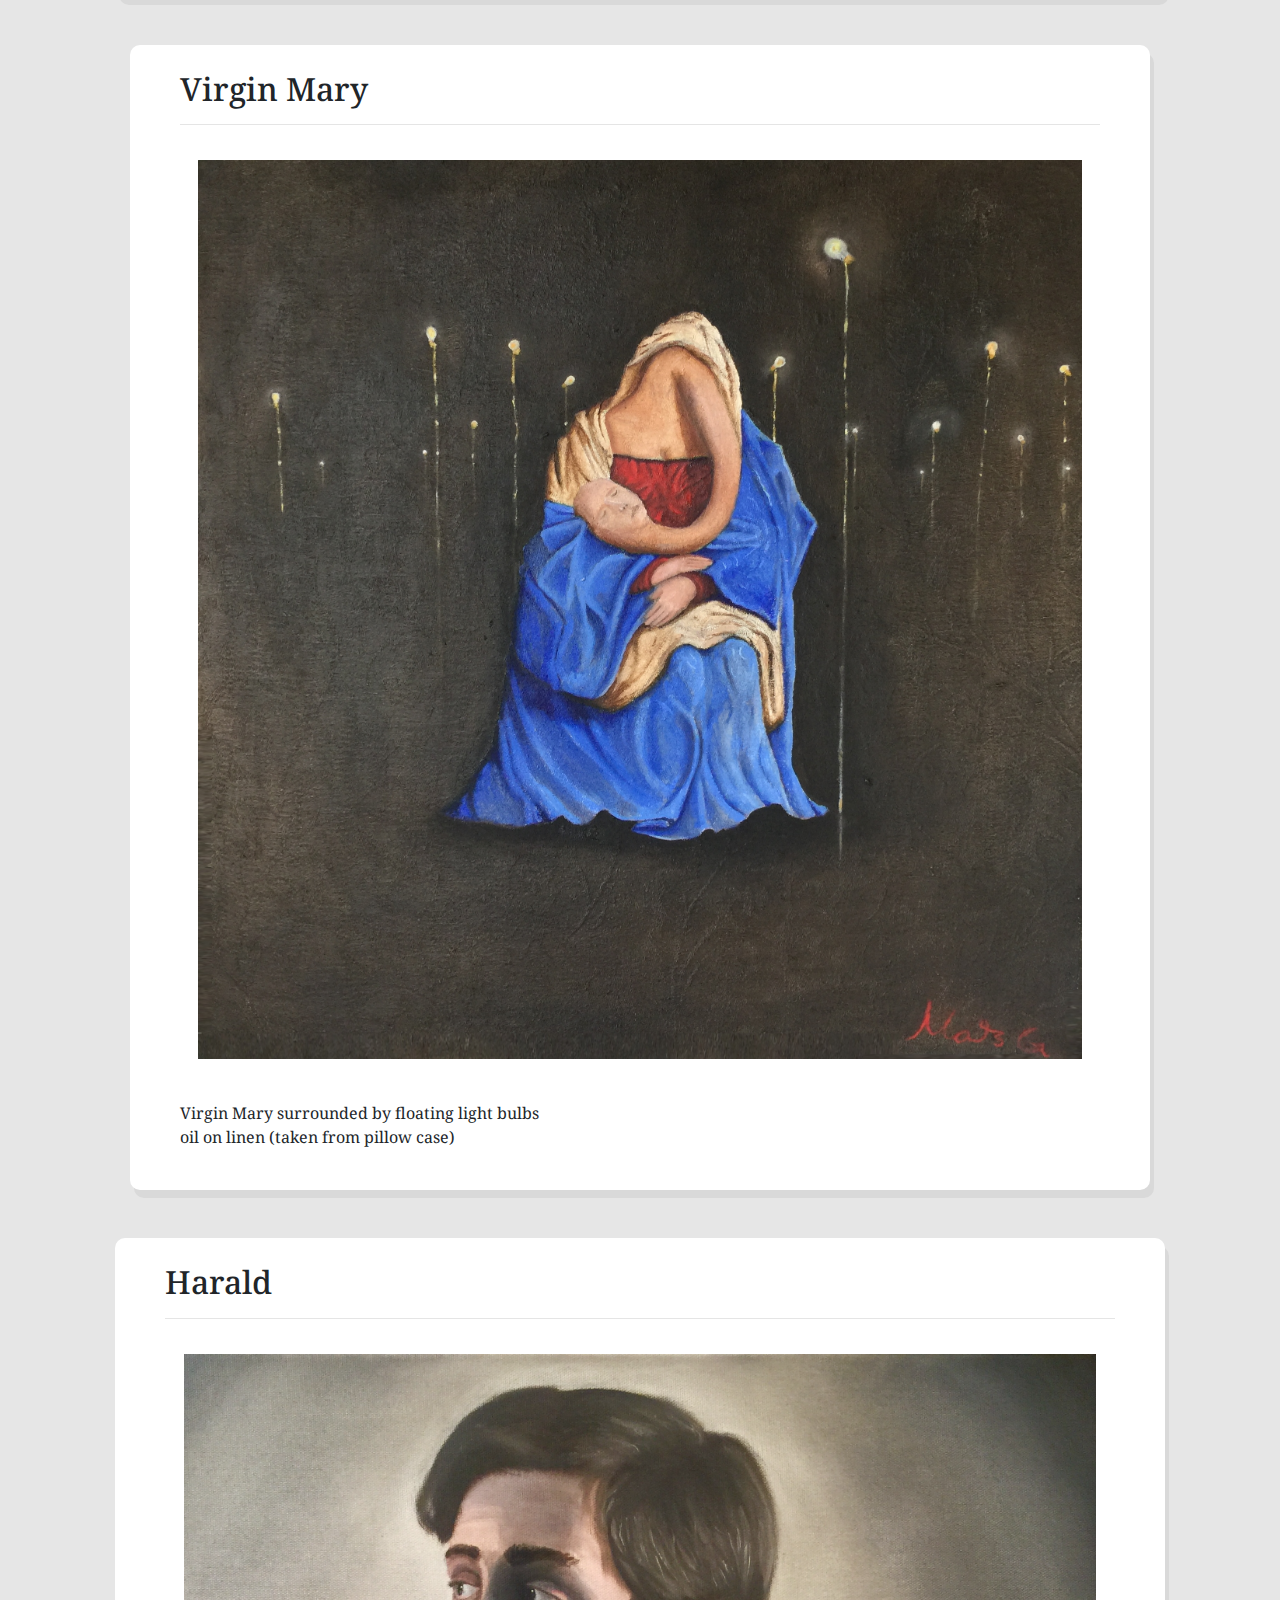
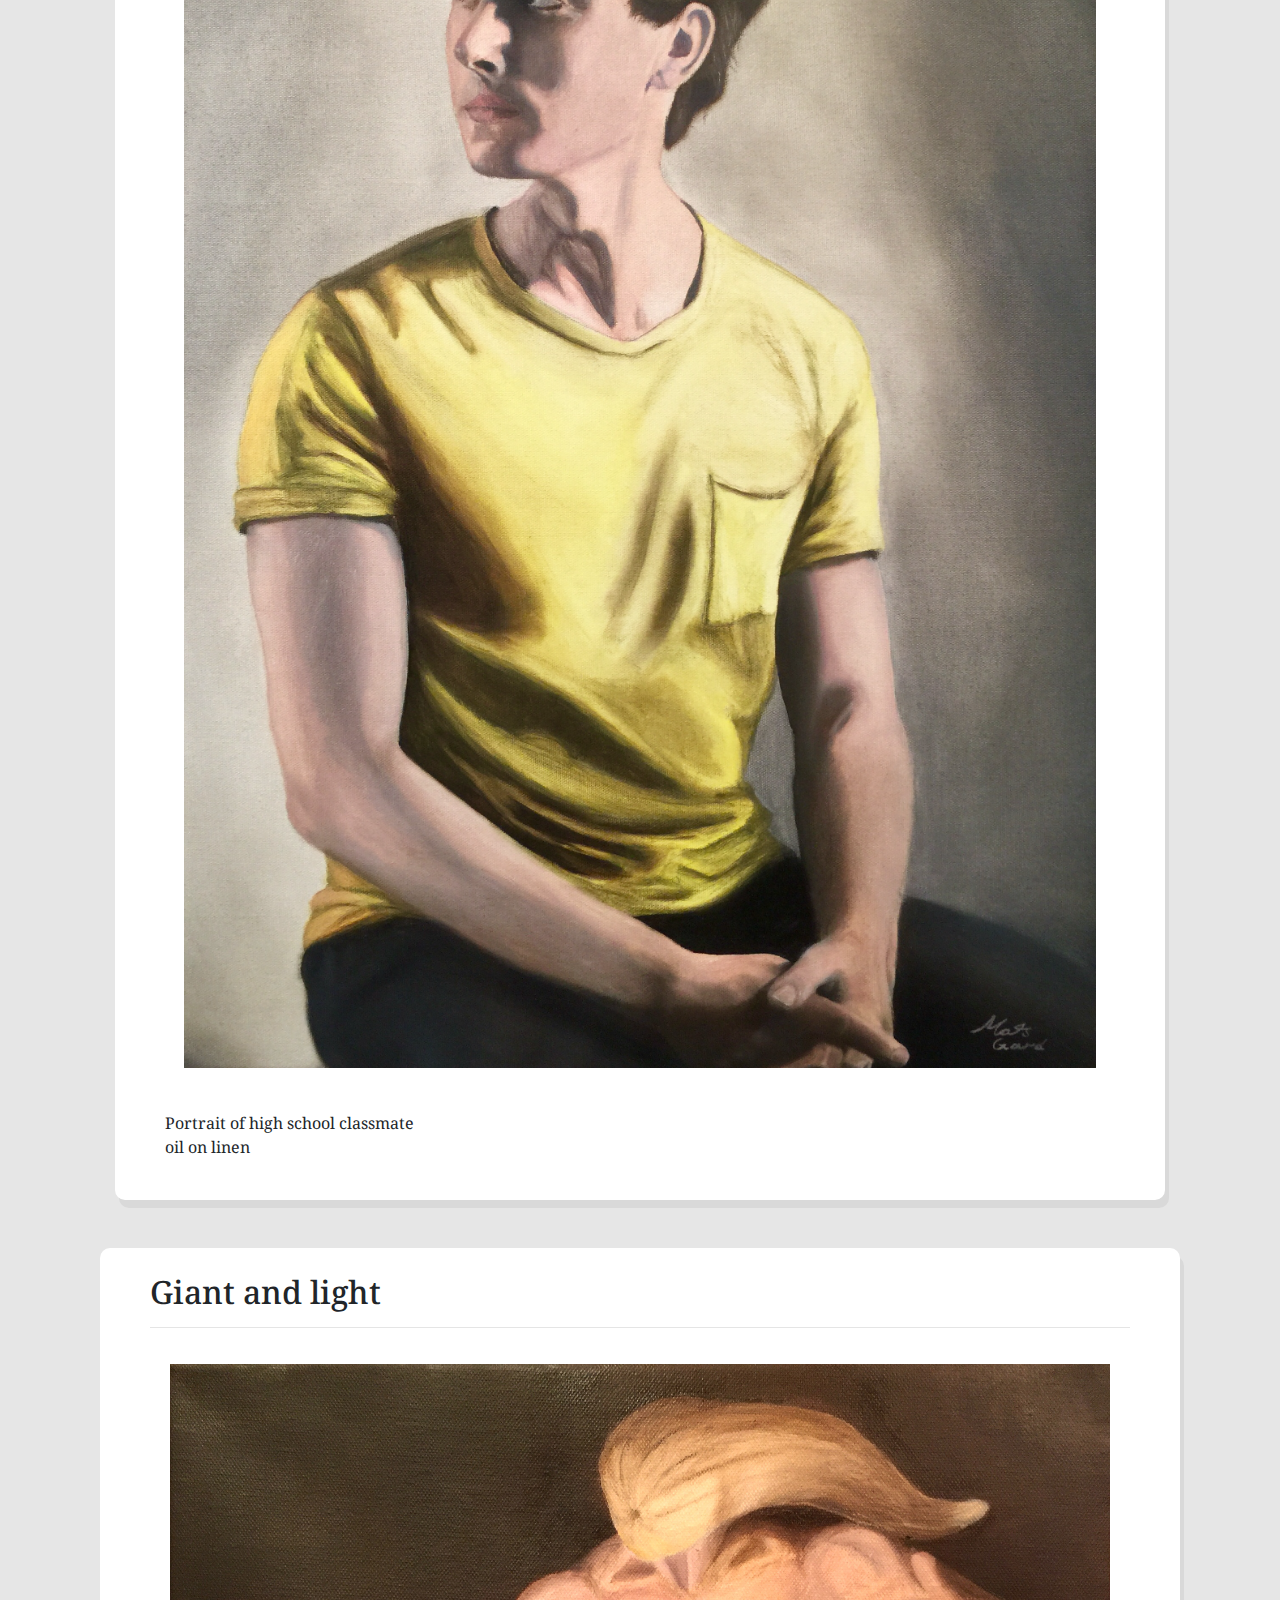
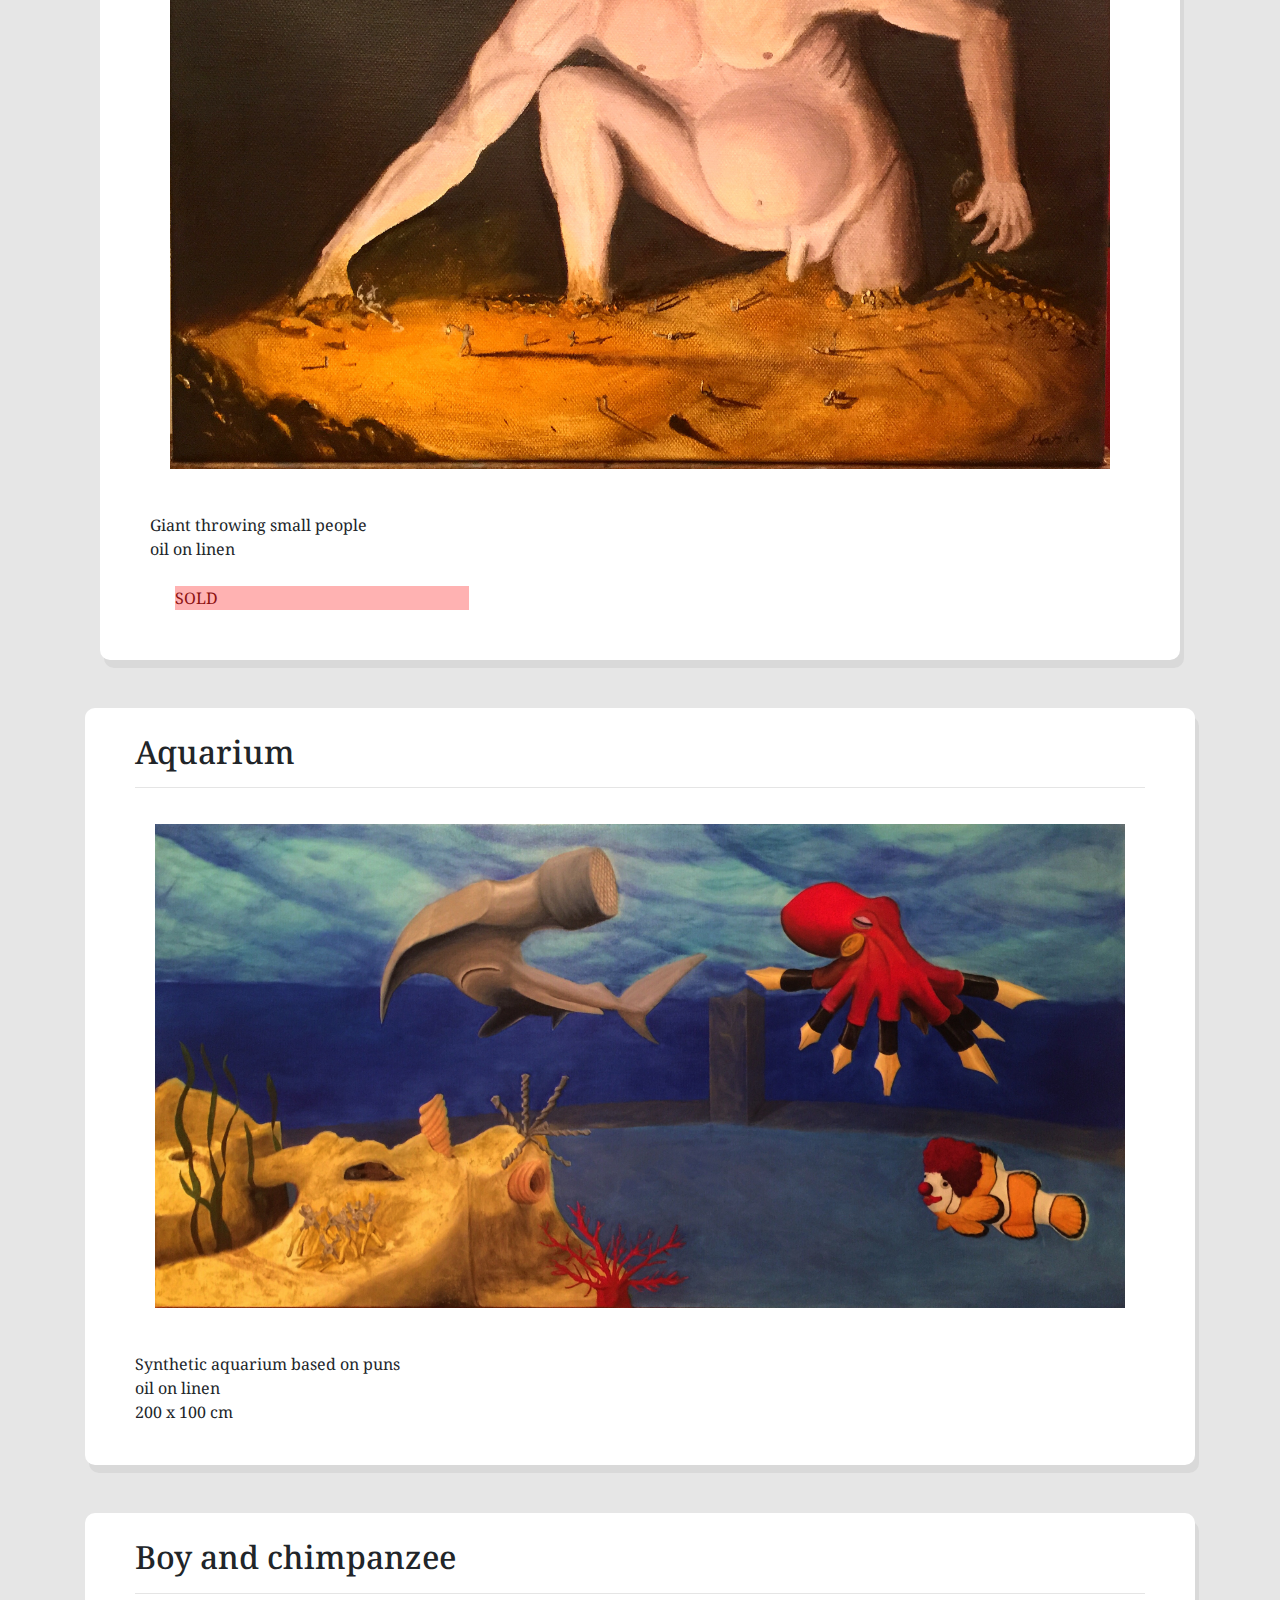
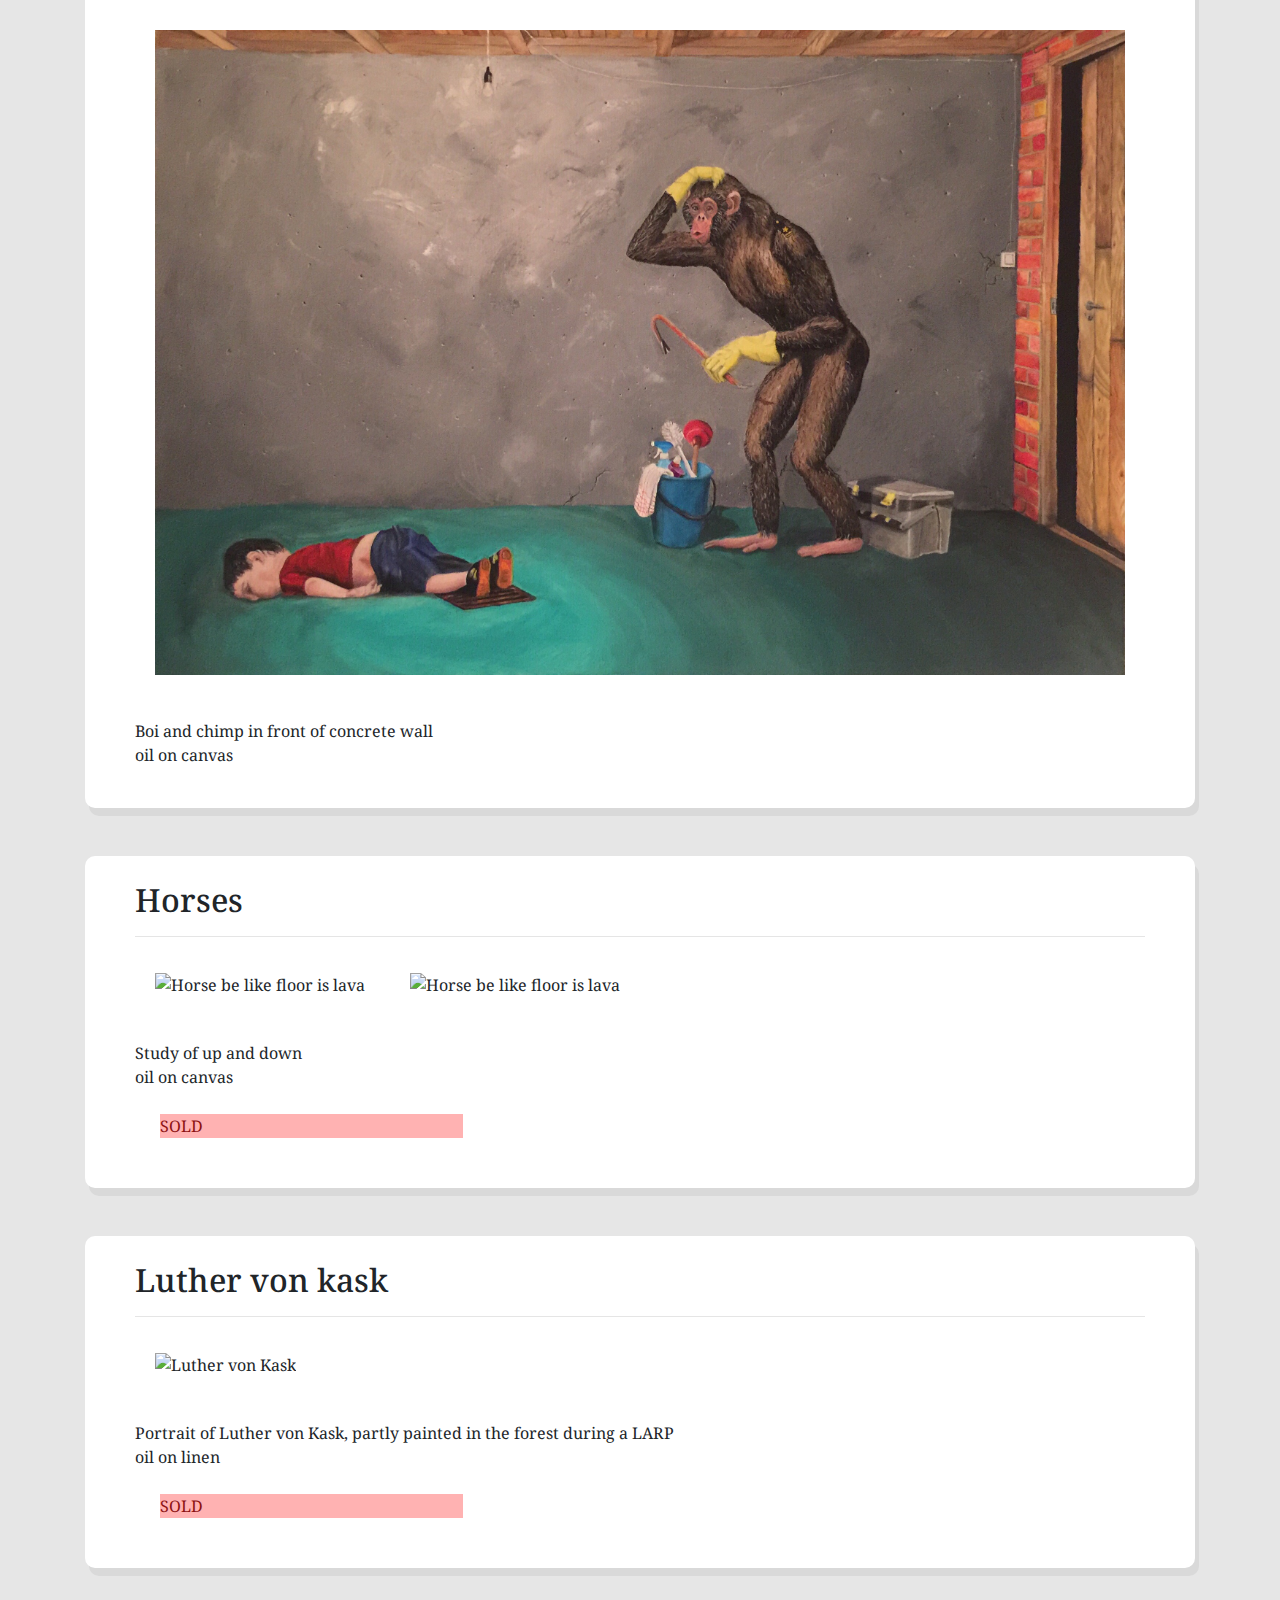
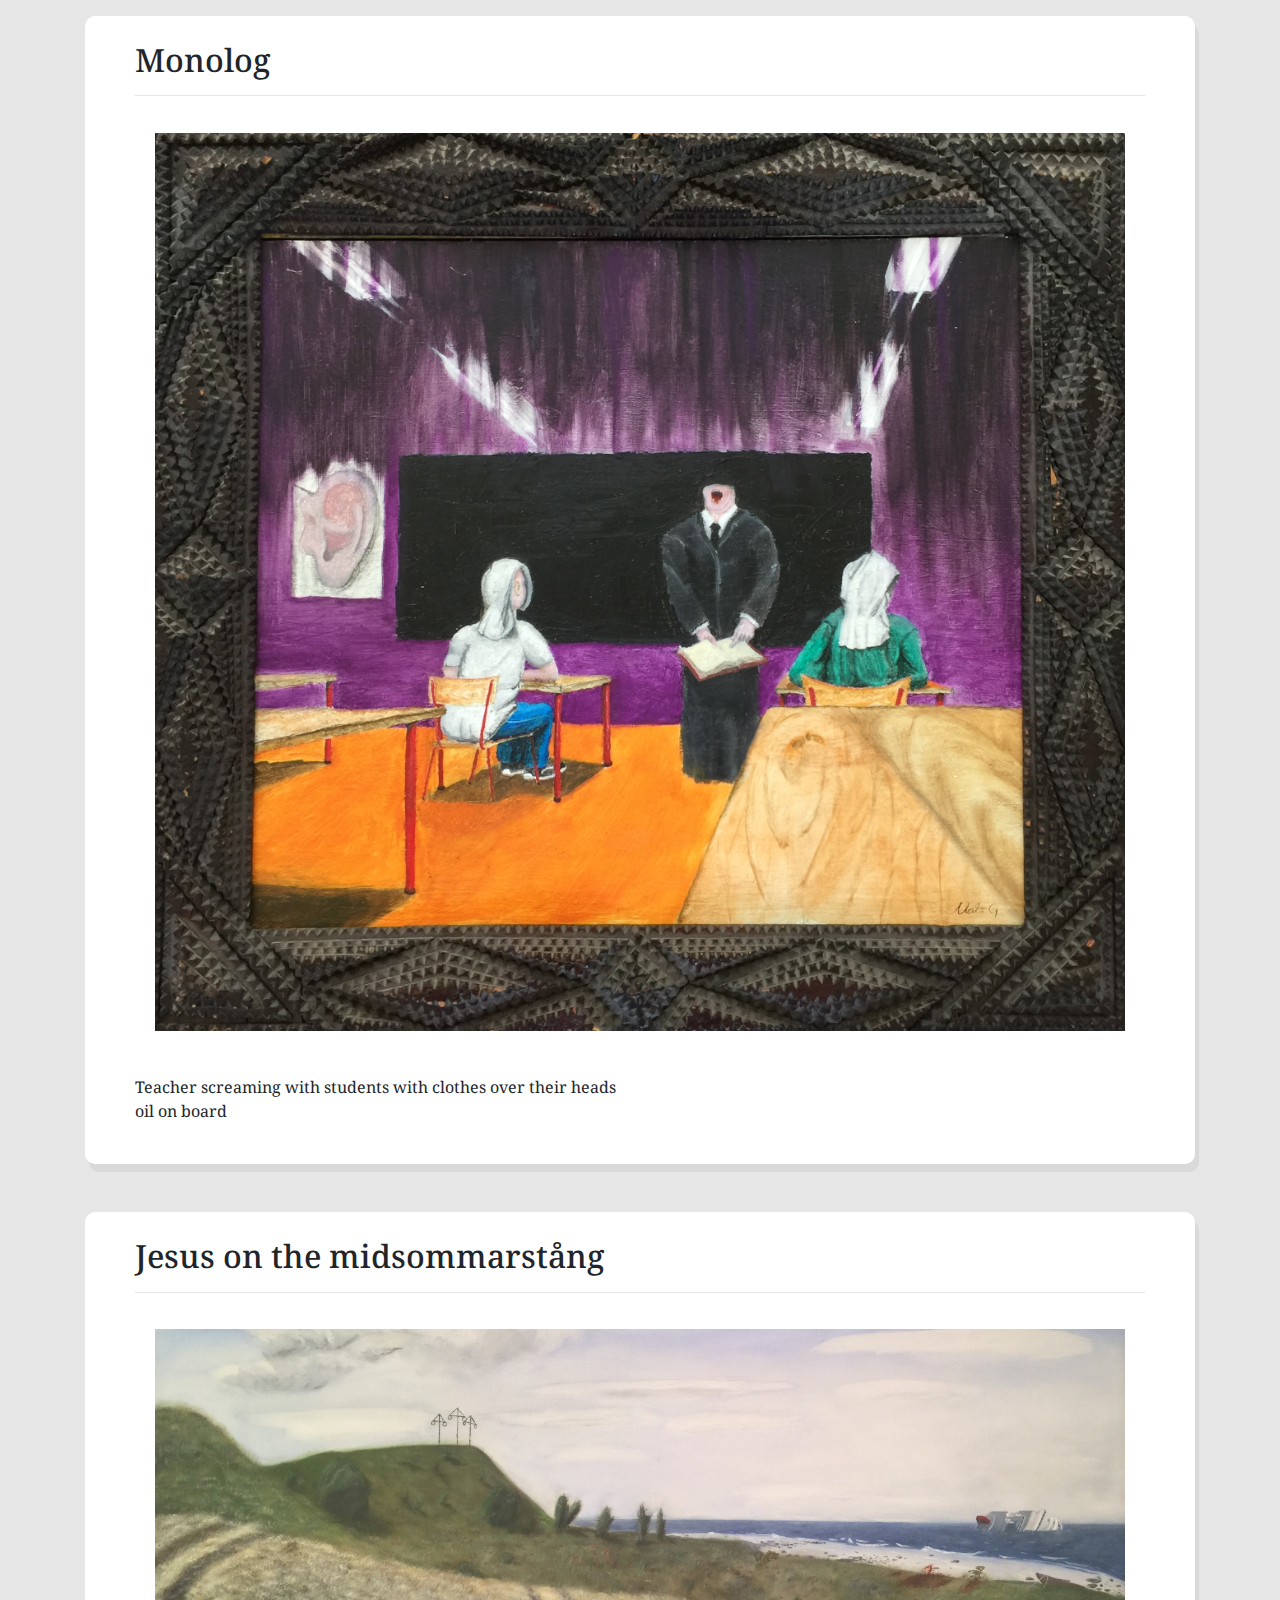
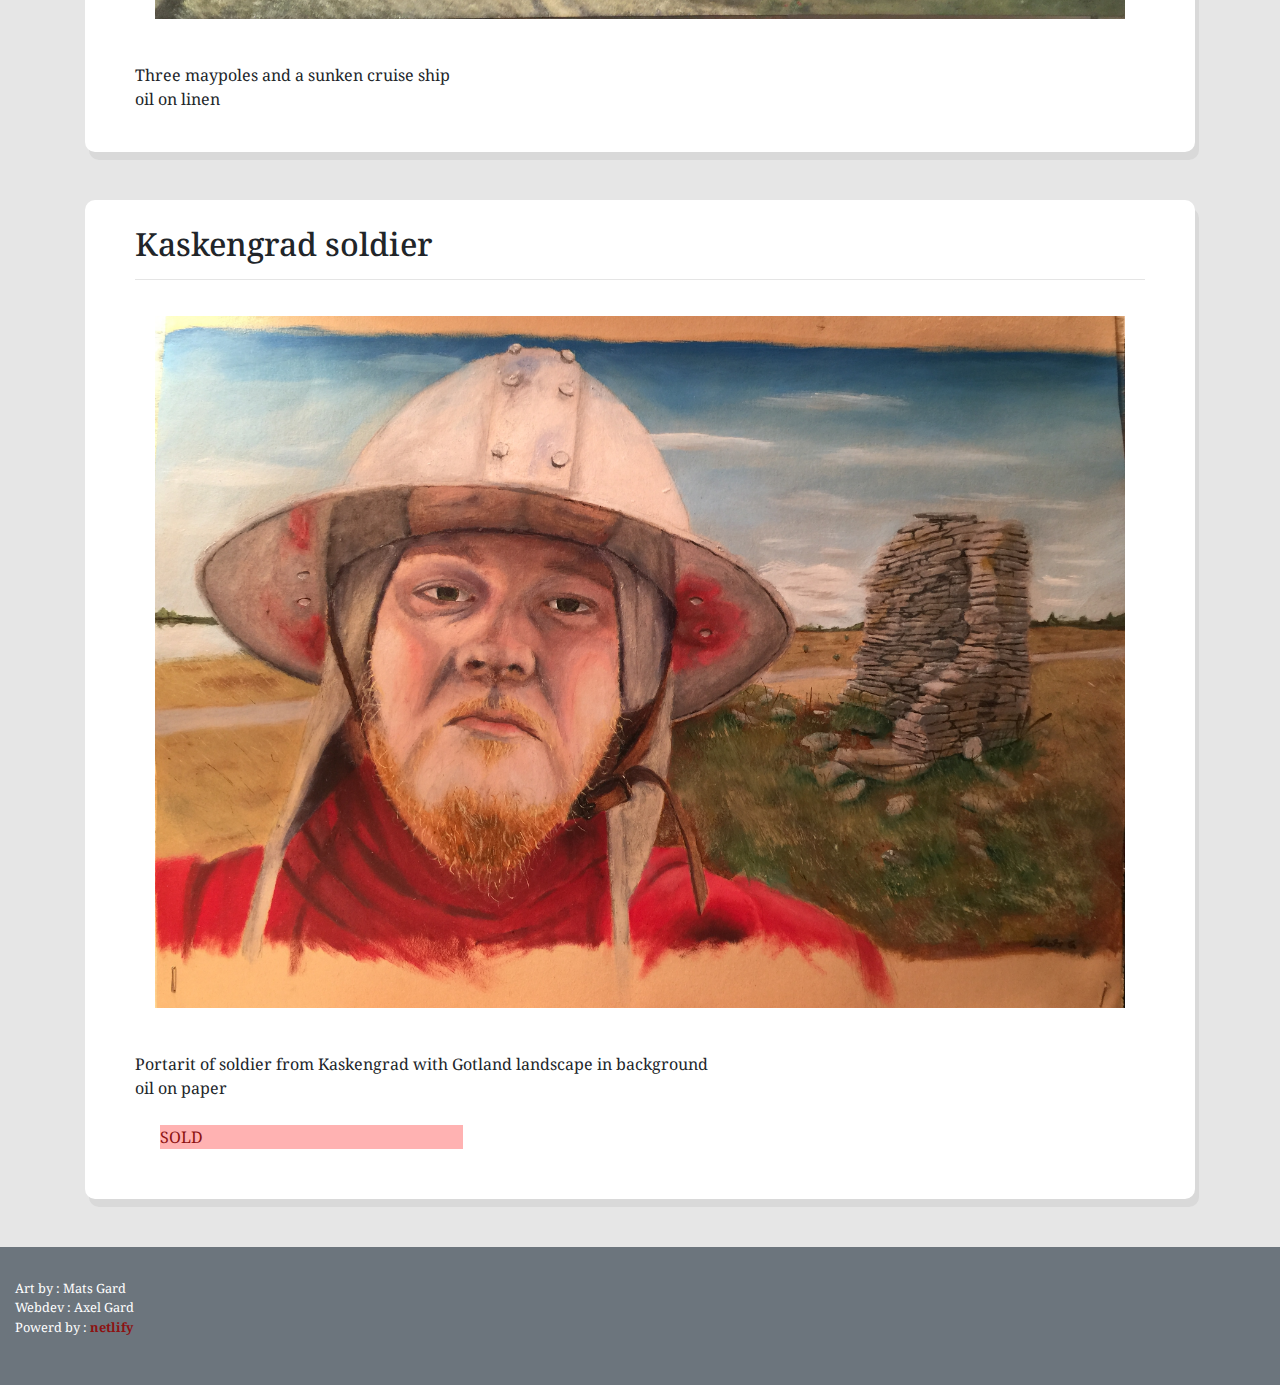
==== commit ff0fff8d: "Changed color on red box" ====
--- a/index.html
+++ b/index.html
@@ -43,7 +43,7 @@
           <br>
           <br>
           <p>Portrait of friend <br> oil on linen</p>
-          <p style="background-color:rgba(255,0,0,0.3);color:#fff; margin: 25px; width: 30%"> SOLD </p> 
+          <p style="background-color:rgba(255,0,0,0.3);color:#8D1111; margin: 25px; width: 30%"> SOLD </p> 
         </div>
       </div>
       <br>
@@ -82,7 +82,7 @@
         <br>
         <br>
         <p>Giant throwing small people <br> oil on linen</p>
-        <p style="background-color:rgba(255,0,0,0.3);color:#fff; margin: 25px; width: 30%"> SOLD </p> 
+        <p style="background-color:rgba(255,0,0,0.3);color:#8D1111; margin: 25px; width: 30%"> SOLD </p> 
       </div>
     </div>
     <br>
@@ -122,7 +122,7 @@
         <br>
         <br>
         <p>Study of up and down <br> oil on canvas</p>
-          <p style="background-color:rgba(255,0,0,0.3);color:#fff; margin: 25px; width: 30%"> SOLD </p> 
+          <p style="background-color:rgba(255,0,0,0.3);color:#8D1111; margin: 25px; width: 30%"> SOLD </p> 
       </div>
     </div>
     <br>
@@ -136,7 +136,7 @@
         <br>
         <br>
         <p>Portrait of Luther von Kask, partly painted in the forest during a LARP<br> oil on linen</p>
-          <p style="background-color:rgba(255,0,0,0.3);color:#fff; margin: 25px; width: 30%"> SOLD </p> 
+          <p style="background-color:rgba(255,0,0,0.3);color:#8D1111; margin: 25px; width: 30%"> SOLD </p> 
       </div>
     </div>
     <br>
@@ -176,7 +176,7 @@
         <br>
         <br>
         <p>Portarit of soldier from Kaskengrad with Gotland landscape in background <br> oil on paper</p>
-         <p style="background-color:rgba(255,0,0,0.3);color:#fff; margin: 25px; width: 30%"> SOLD </p> 
+         <p style="background-color:rgba(255,0,0,0.3);color:#8D1111; margin: 25px; width: 30%"> SOLD </p> 
       </div>
     </div>
     <br>
@@ -187,7 +187,7 @@
       <p class="small" style="color: #fff; font-size:80%;">
         Art by : Mats Gard <br>
         Webdev : Axel Gard <br>
-        Powerd by : <b><a href="https://www.netlify.com/" style="color:#fff;">netlify</a></b>
+        Powerd by : <b><a href="https://www.netlify.com/" style="color:#8D1111;">netlify</a></b>
       </p>
     </div>
   </footer>
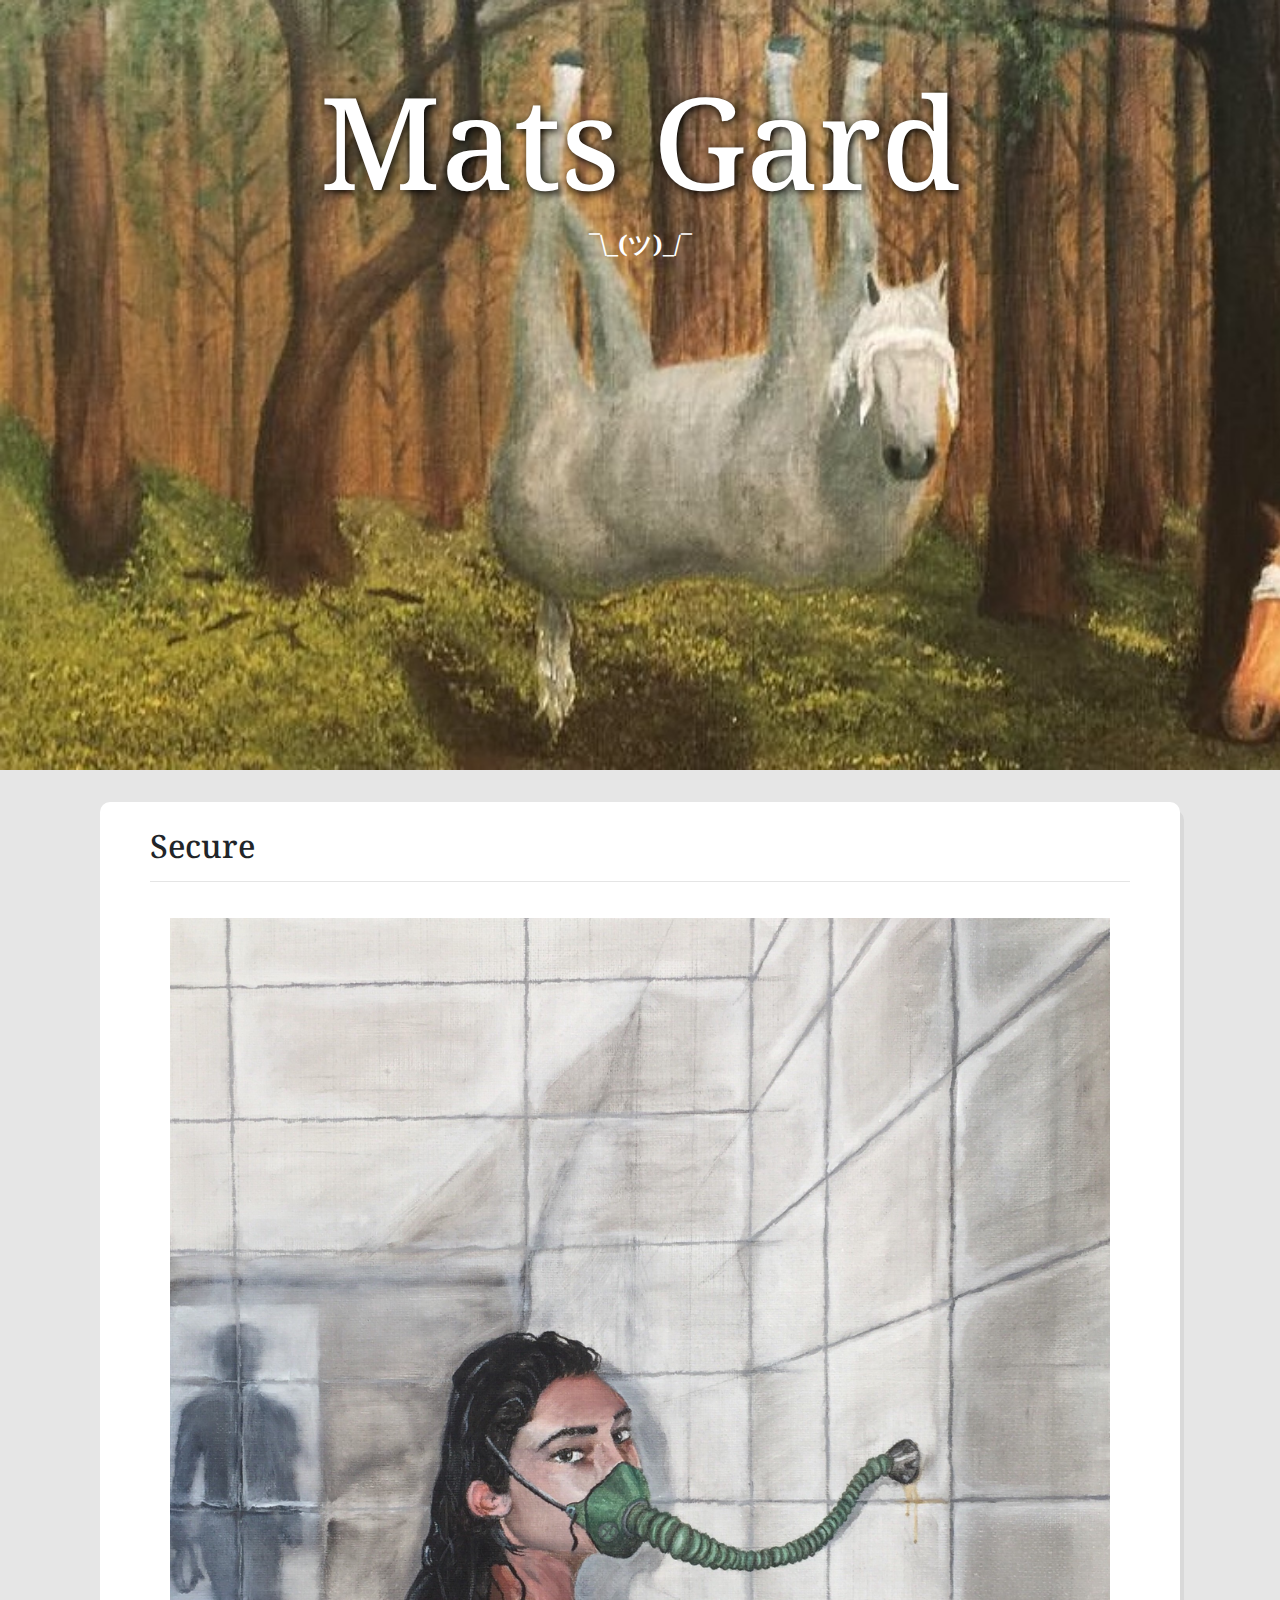
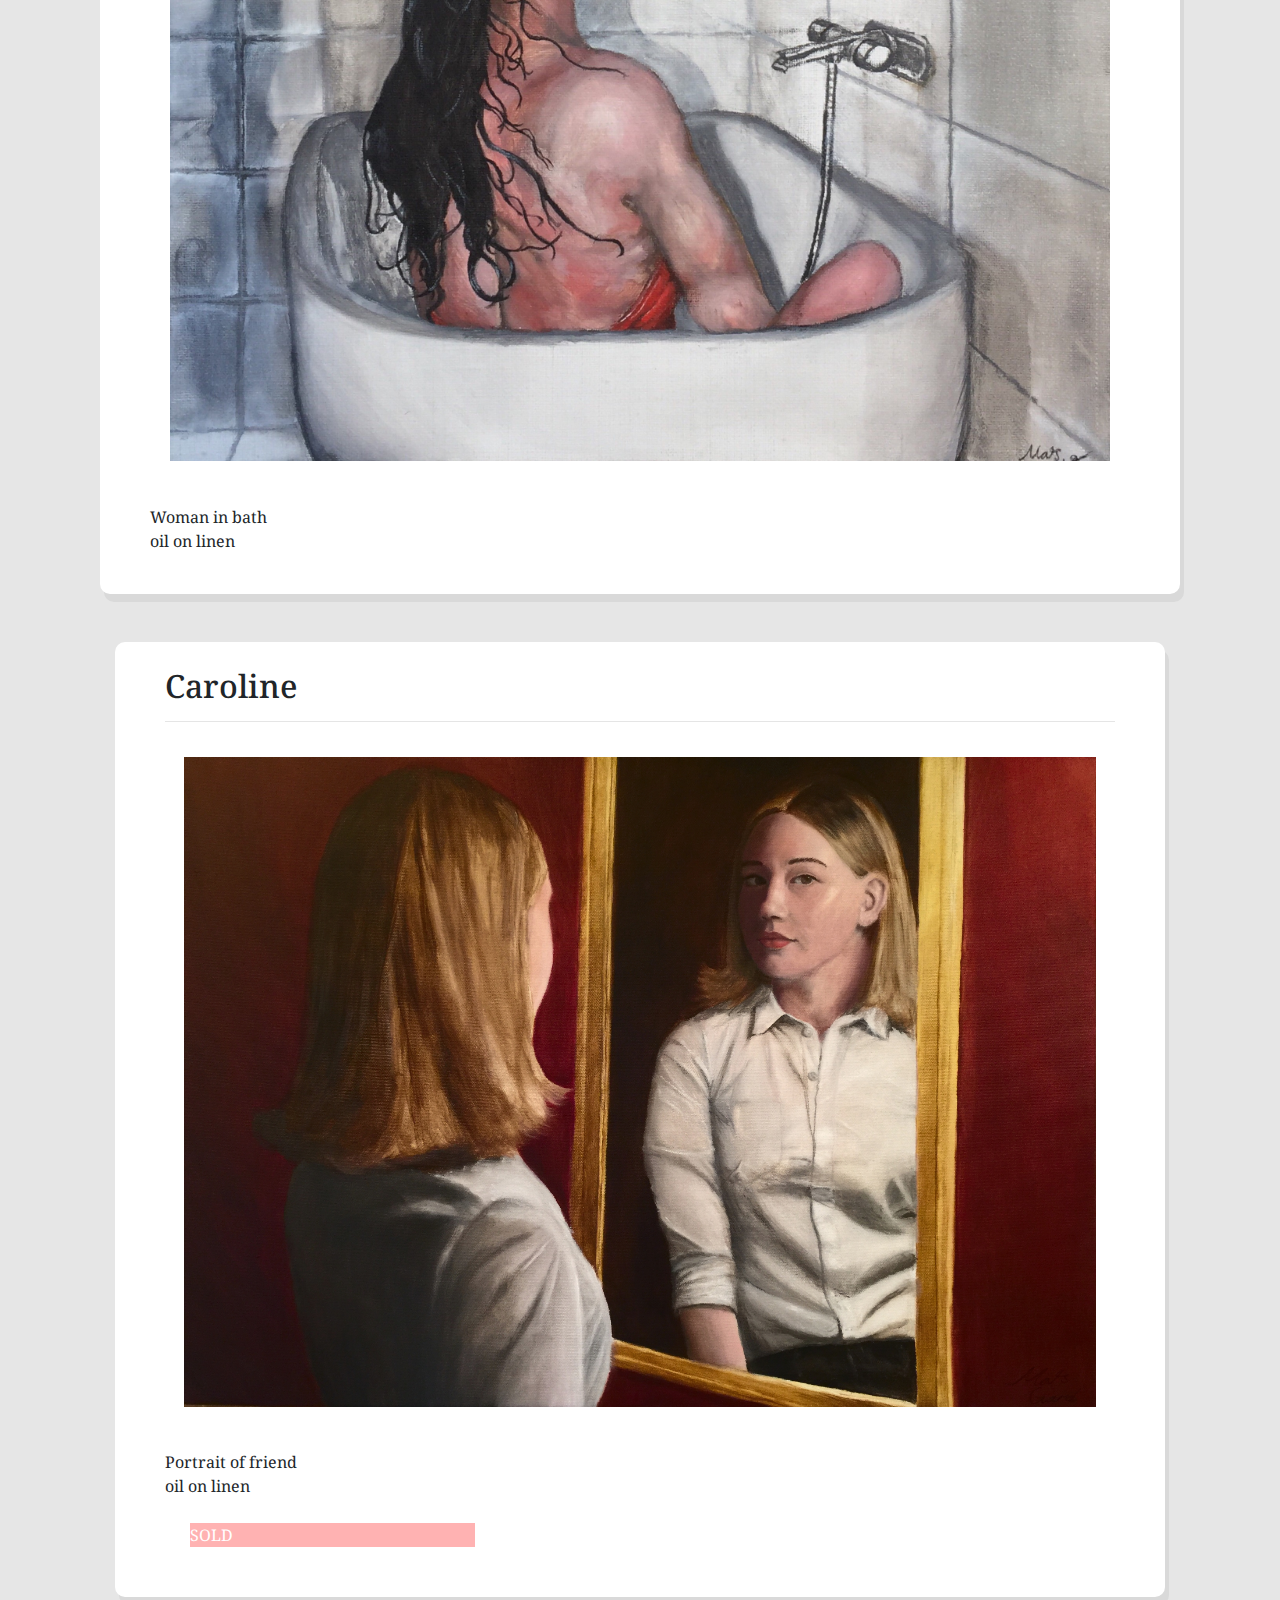
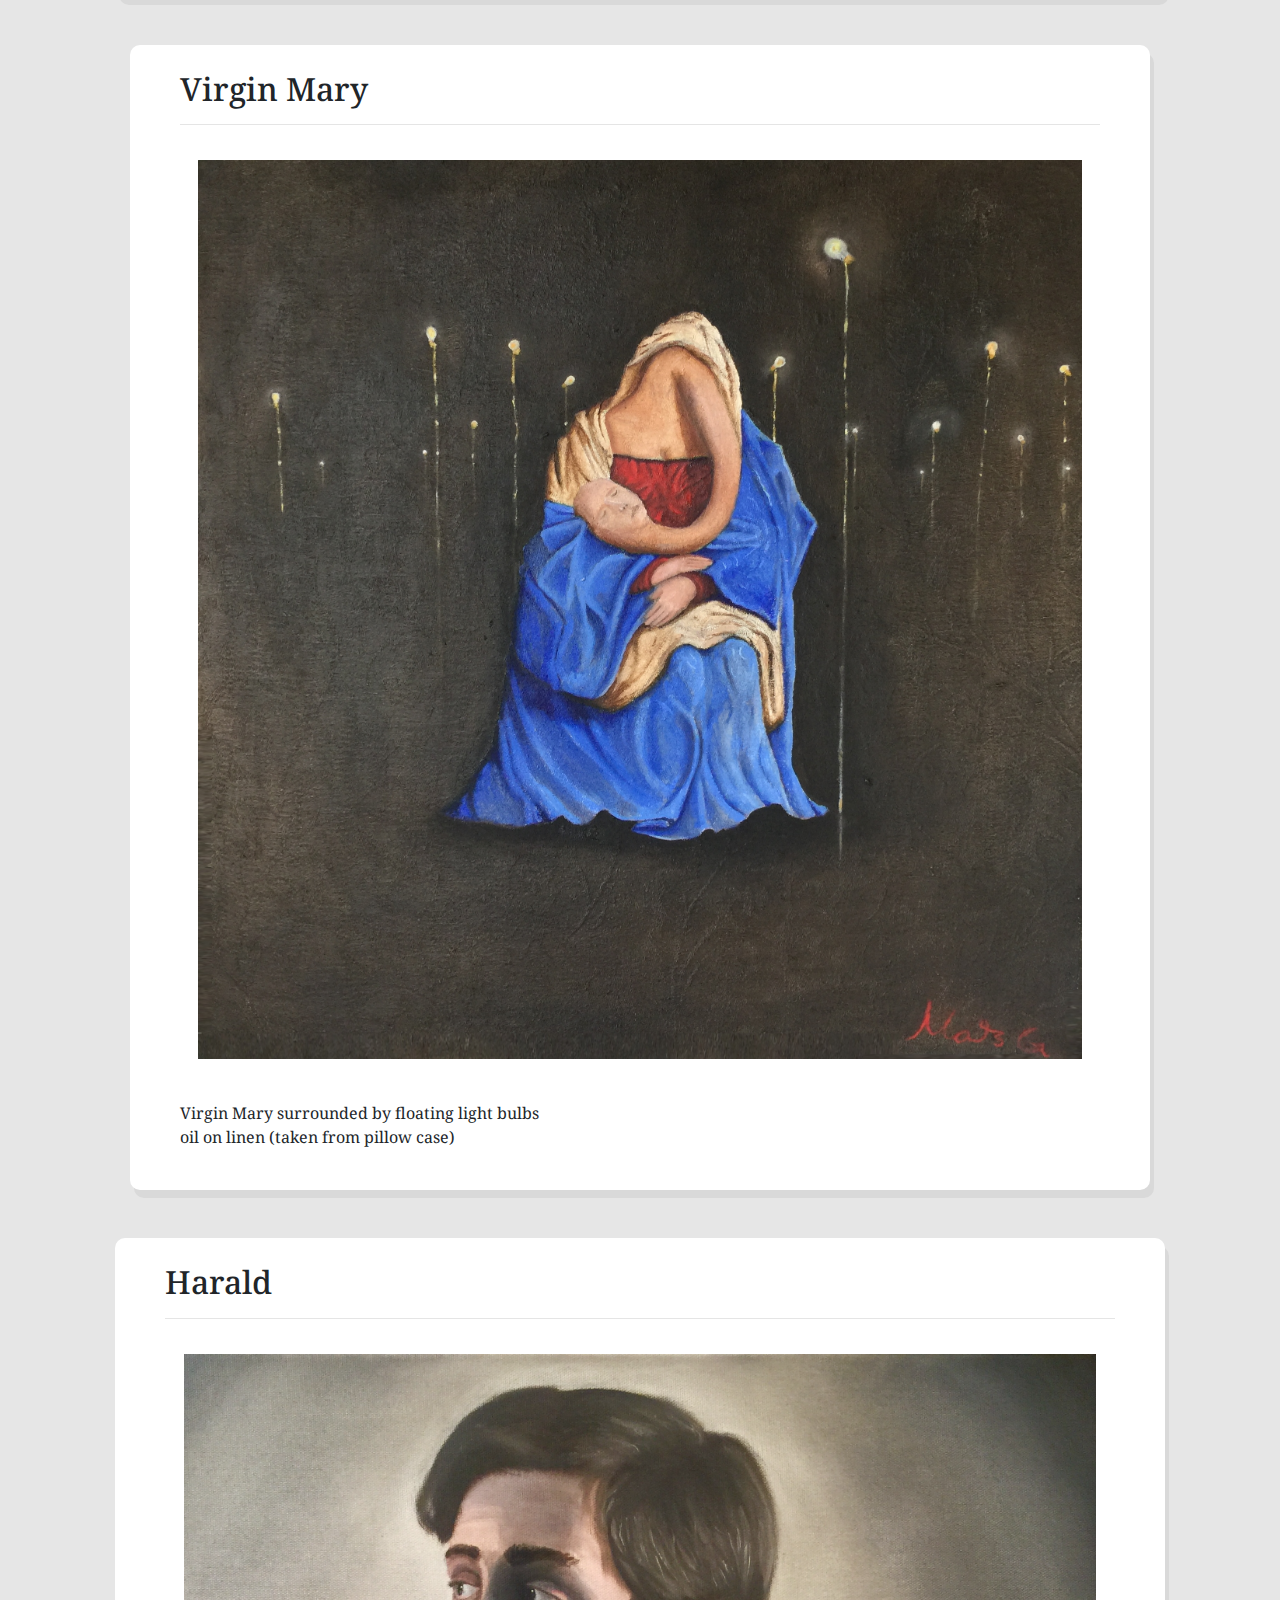
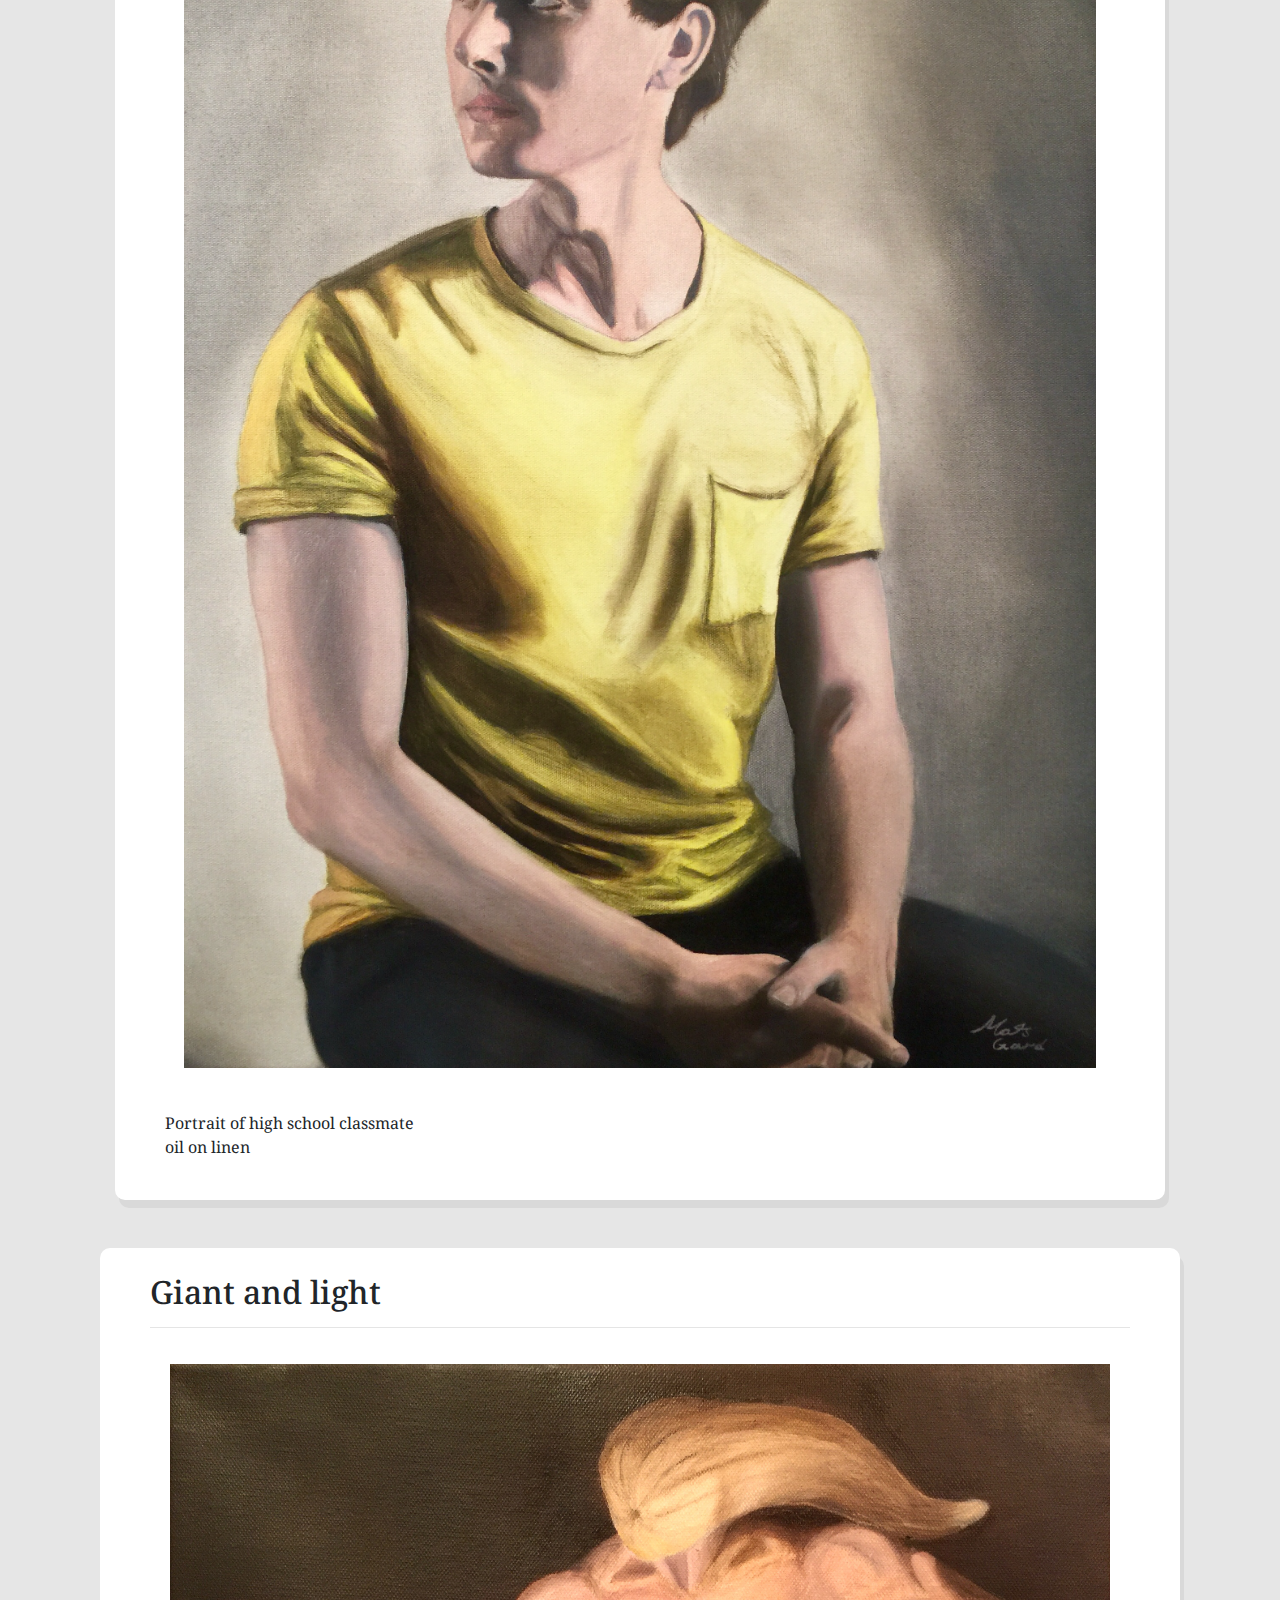
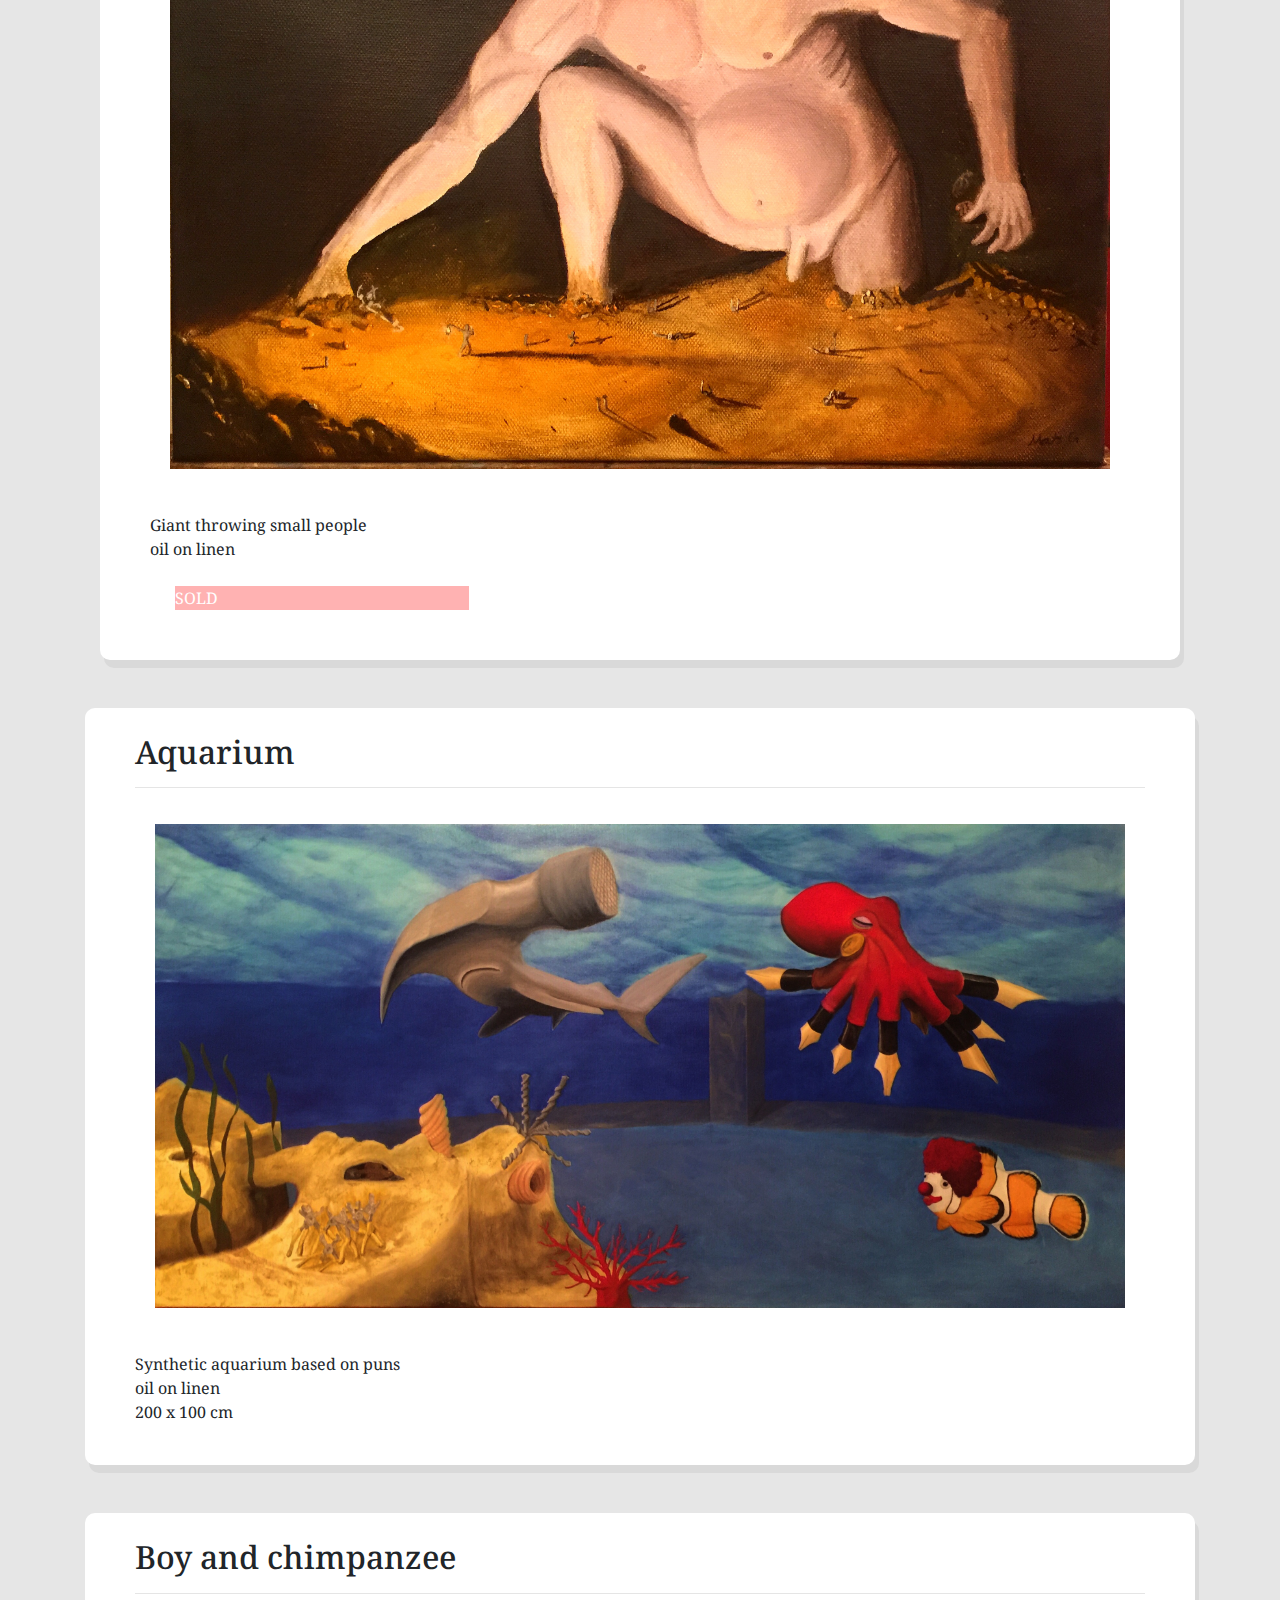
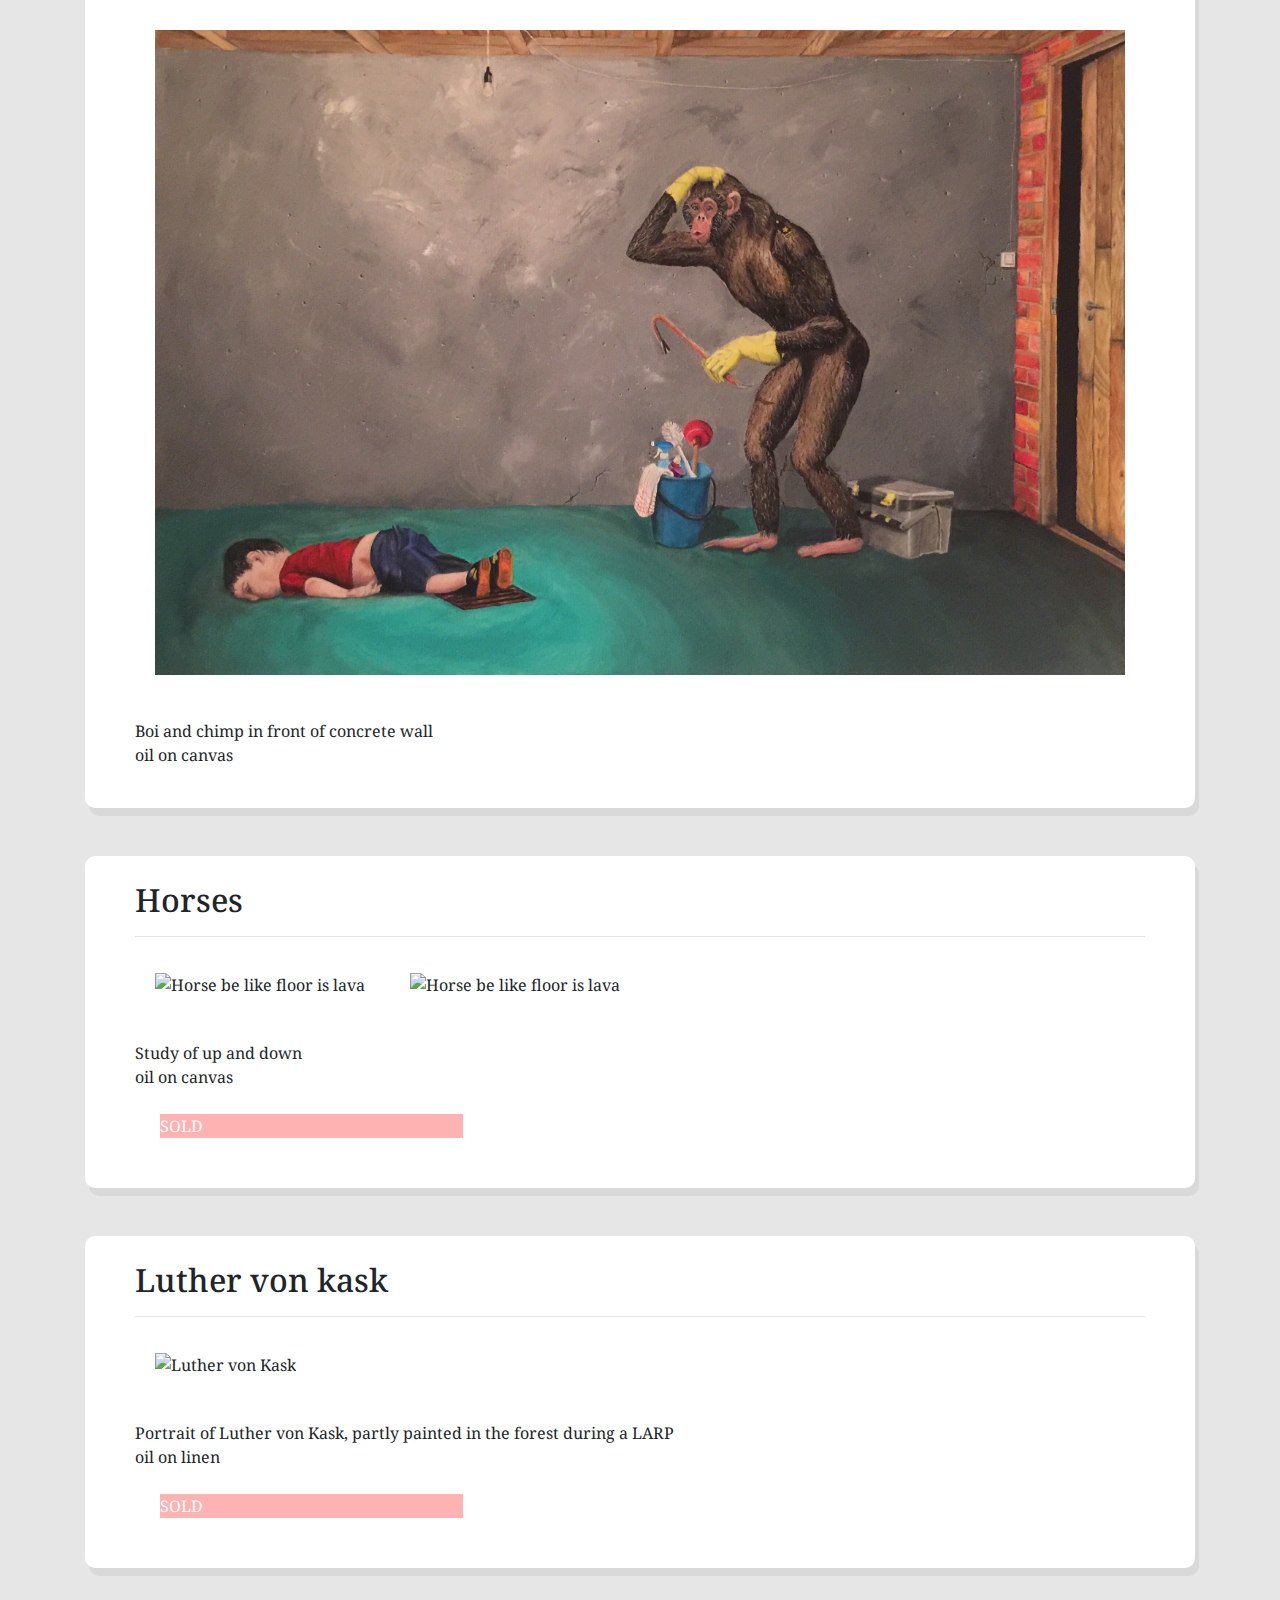
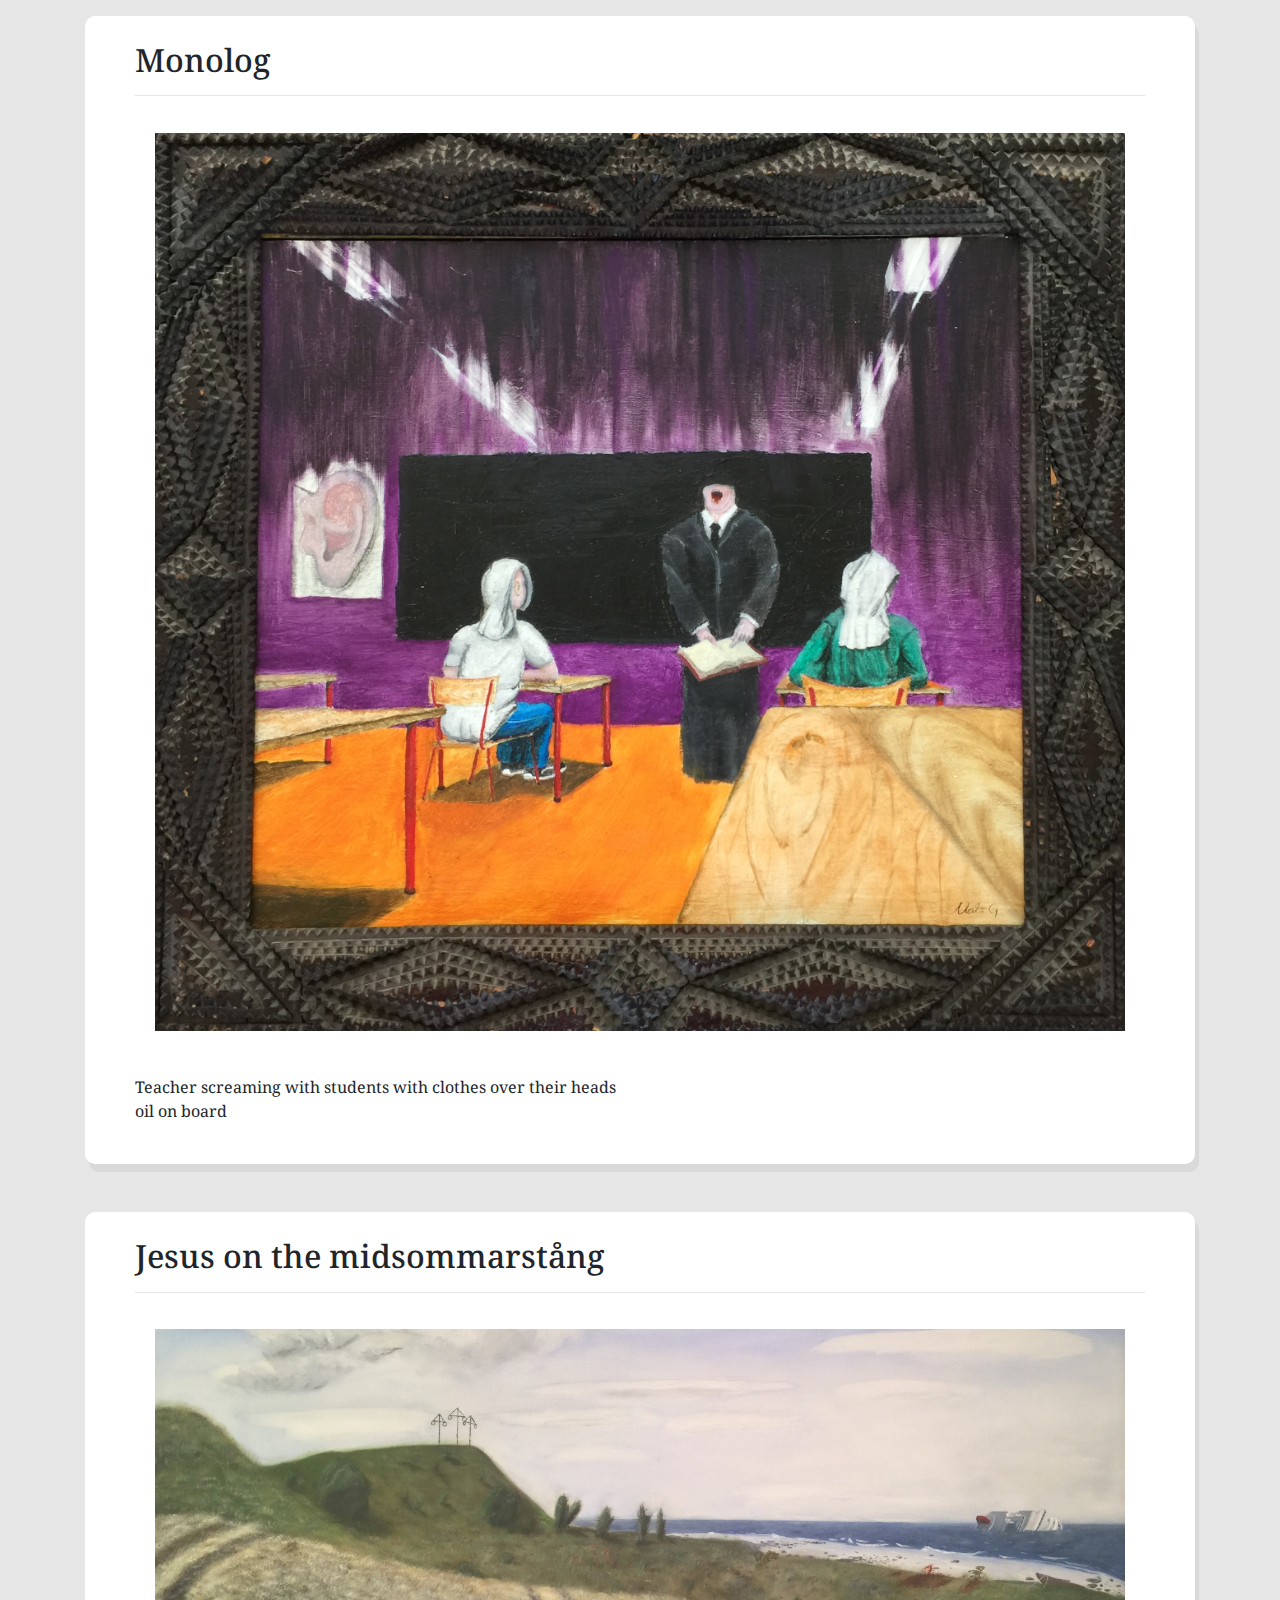
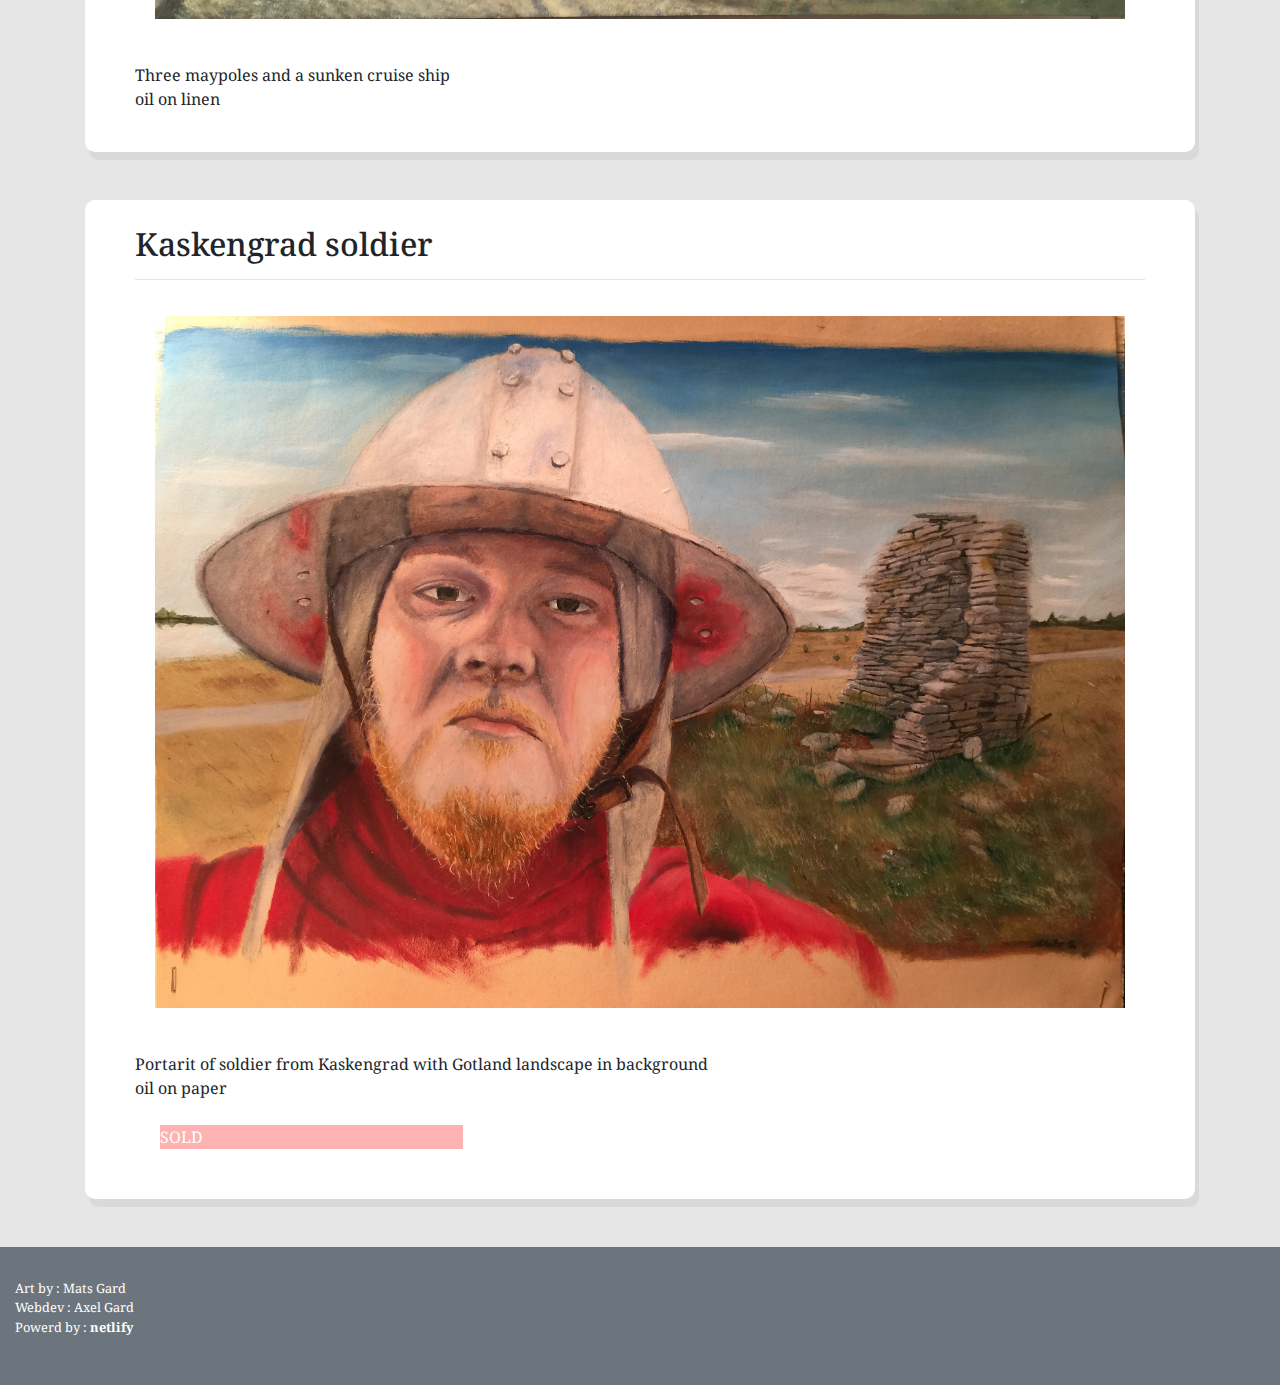
==== commit 6001ba59: "wennt back" ====
--- a/index.html
+++ b/index.html
@@ -43,7 +43,7 @@
           <br>
           <br>
           <p>Portrait of friend <br> oil on linen</p>
-          <p style="background-color:rgba(255,0,0,0.3);color:#8D1111; margin: 25px; width: 30%"> SOLD </p> 
+          <p style="background-color:rgba(255,0,0,0.3);color:#fff; margin: 25px; width: 30%"> SOLD </p> 
         </div>
       </div>
       <br>
@@ -82,7 +82,7 @@
         <br>
         <br>
         <p>Giant throwing small people <br> oil on linen</p>
-        <p style="background-color:rgba(255,0,0,0.3);color:#8D1111; margin: 25px; width: 30%"> SOLD </p> 
+        <p style="background-color:rgba(255,0,0,0.3);color:#fff; margin: 25px; width: 30%"> SOLD </p> 
       </div>
     </div>
     <br>
@@ -122,7 +122,7 @@
         <br>
         <br>
         <p>Study of up and down <br> oil on canvas</p>
-          <p style="background-color:rgba(255,0,0,0.3);color:#8D1111; margin: 25px; width: 30%"> SOLD </p> 
+          <p style="background-color:rgba(255,0,0,0.3);color:#fff; margin: 25px; width: 30%"> SOLD </p> 
       </div>
     </div>
     <br>
@@ -136,7 +136,7 @@
         <br>
         <br>
         <p>Portrait of Luther von Kask, partly painted in the forest during a LARP<br> oil on linen</p>
-          <p style="background-color:rgba(255,0,0,0.3);color:#8D1111; margin: 25px; width: 30%"> SOLD </p> 
+          <p style="background-color:rgba(255,0,0,0.3);color:#fff; margin: 25px; width: 30%"> SOLD </p> 
       </div>
     </div>
     <br>
@@ -176,7 +176,7 @@
         <br>
         <br>
         <p>Portarit of soldier from Kaskengrad with Gotland landscape in background <br> oil on paper</p>
-         <p style="background-color:rgba(255,0,0,0.3);color:#8D1111; margin: 25px; width: 30%"> SOLD </p> 
+         <p style="background-color:rgba(255,0,0,0.3);color:#fff; margin: 25px; width: 30%"> SOLD </p> 
       </div>
     </div>
     <br>
@@ -187,7 +187,7 @@
       <p class="small" style="color: #fff; font-size:80%;">
         Art by : Mats Gard <br>
         Webdev : Axel Gard <br>
-        Powerd by : <b><a href="https://www.netlify.com/" style="color:#8D1111;">netlify</a></b>
+        Powerd by : <b><a href="https://www.netlify.com/" style="color:#fff;">netlify</a></b>
       </p>
     </div>
   </footer>
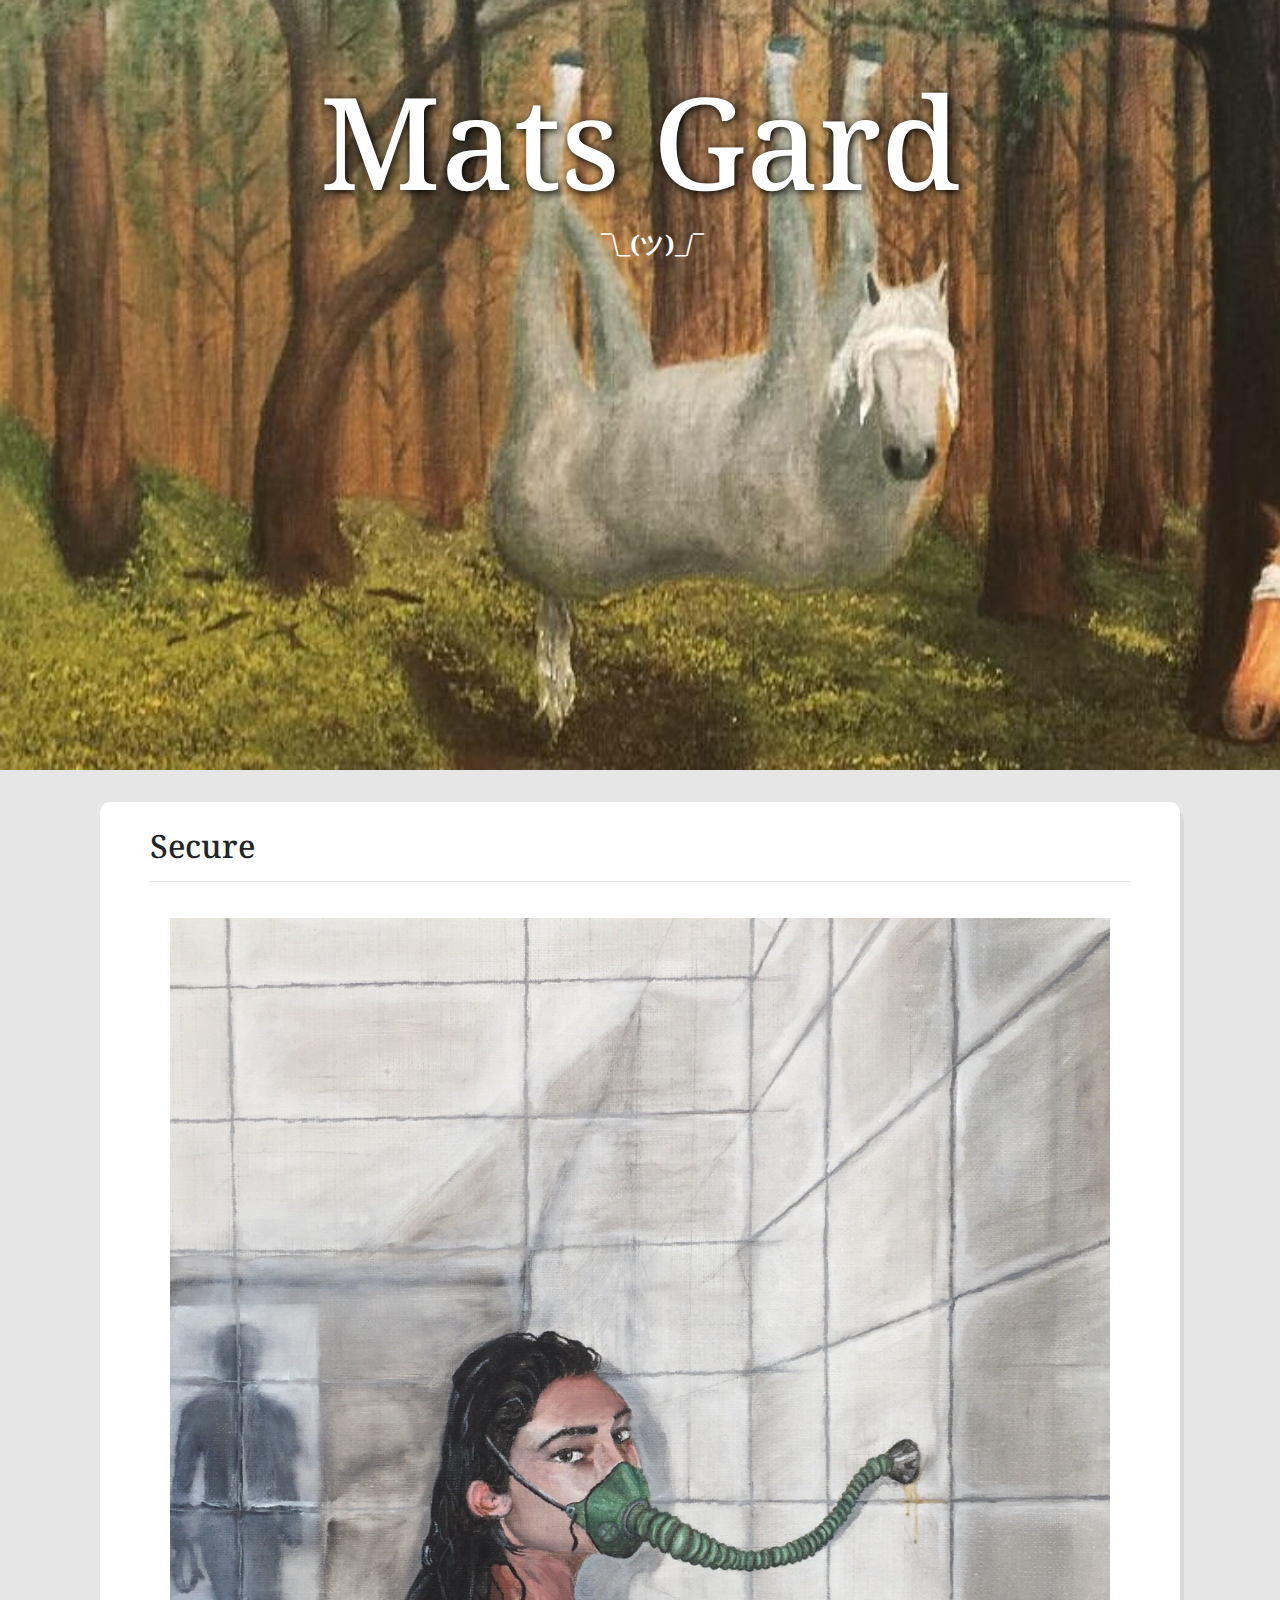
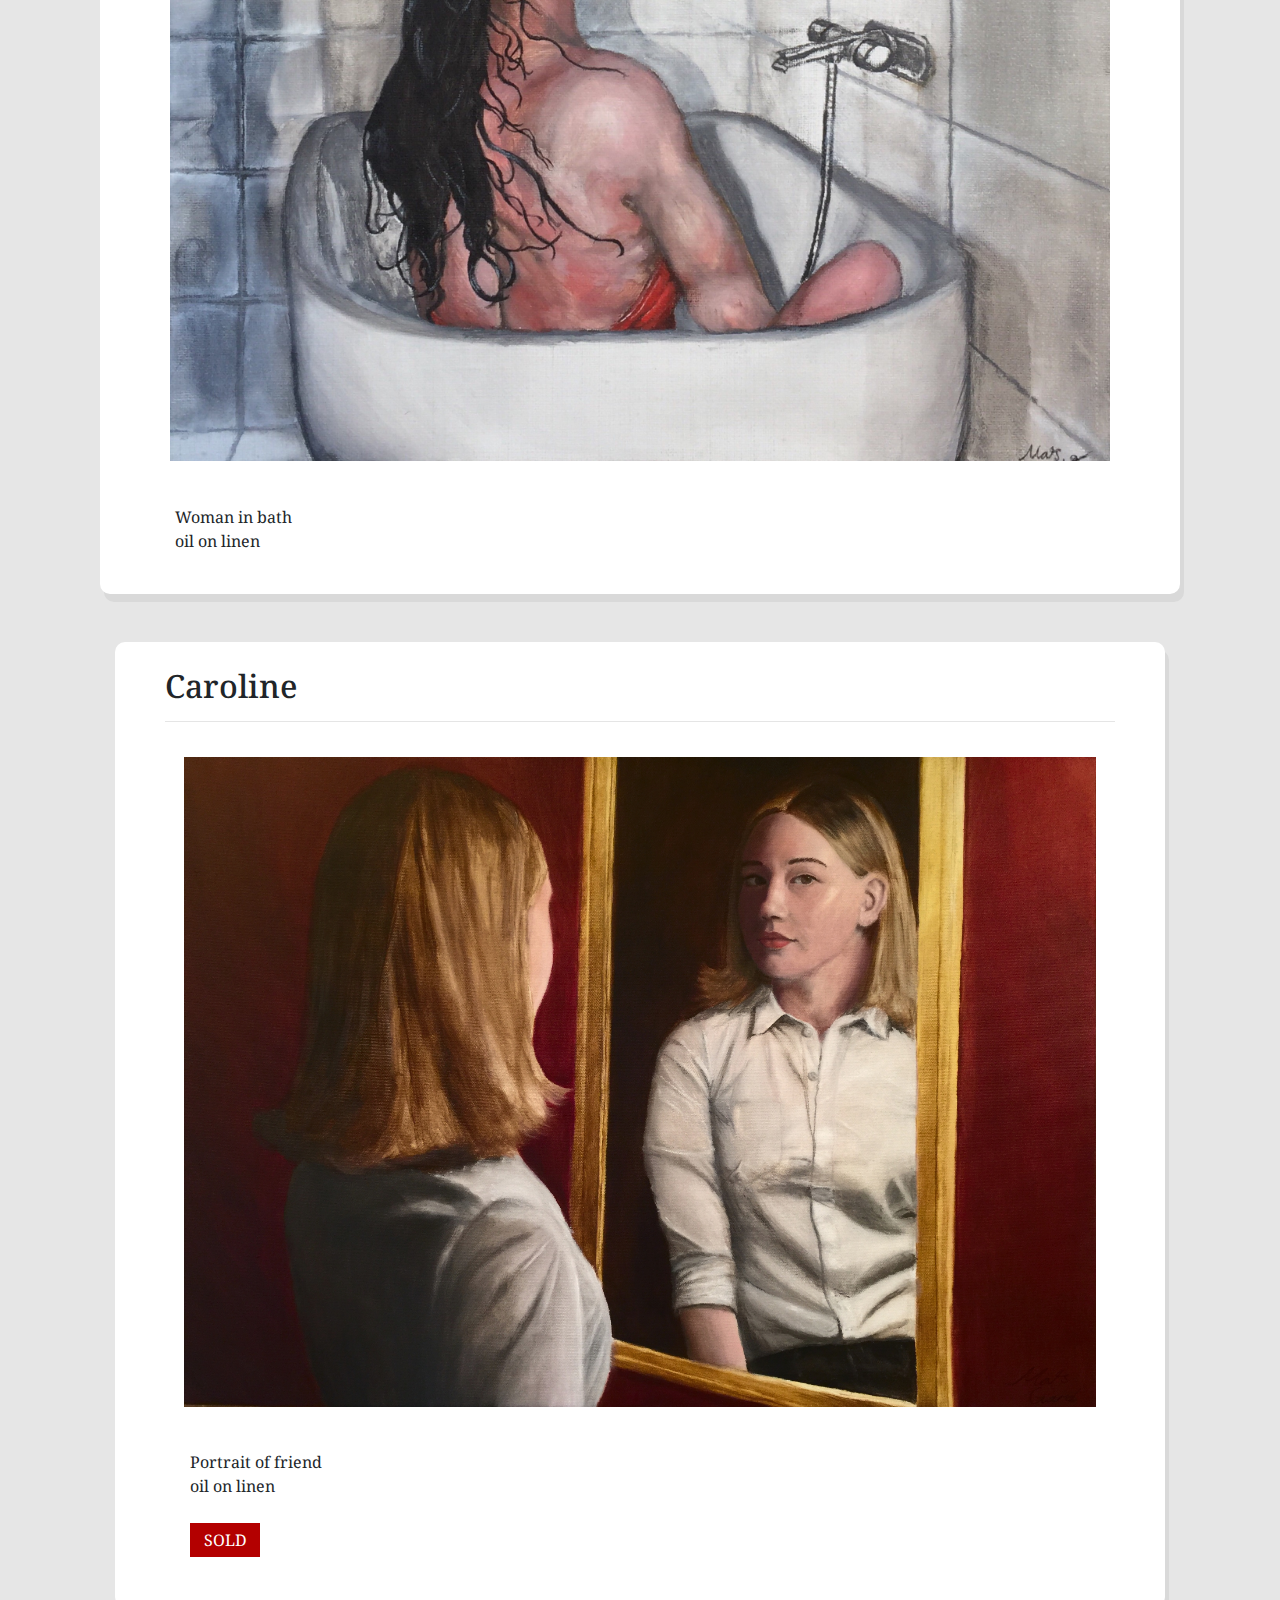
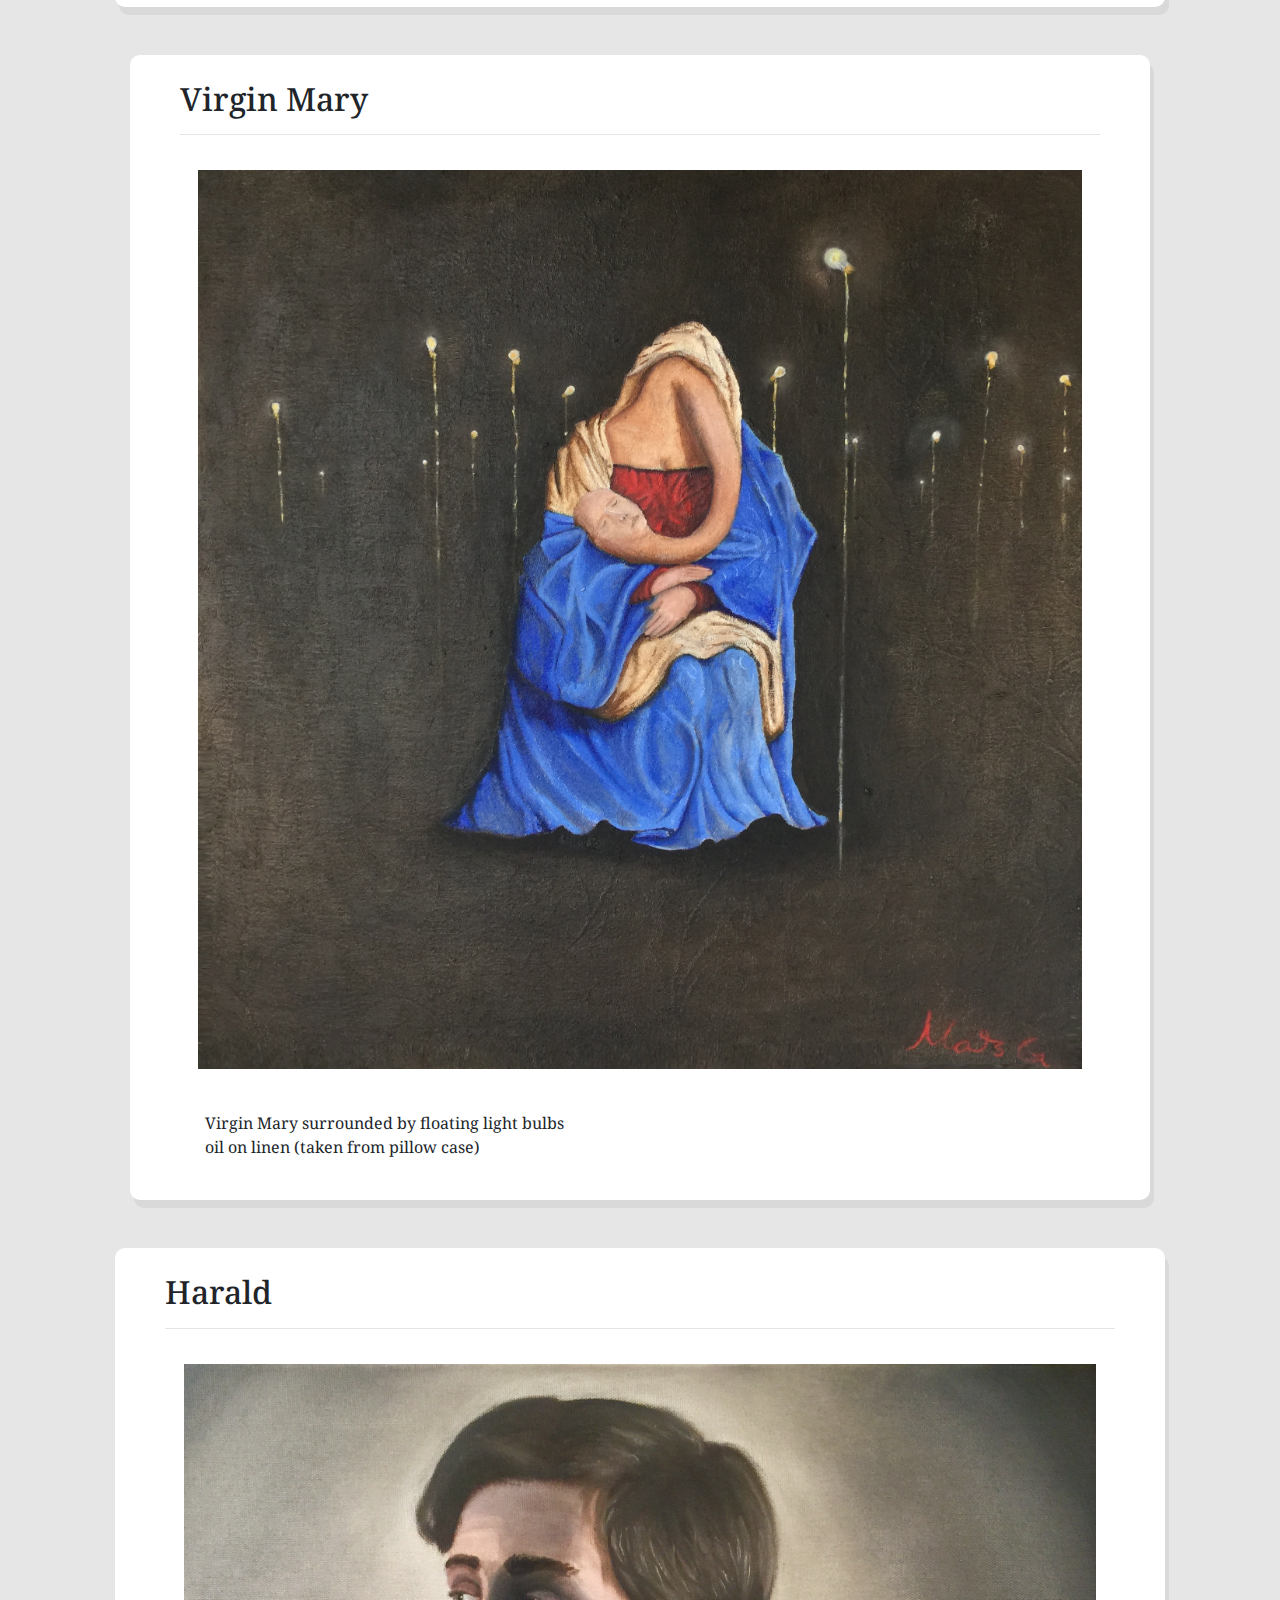
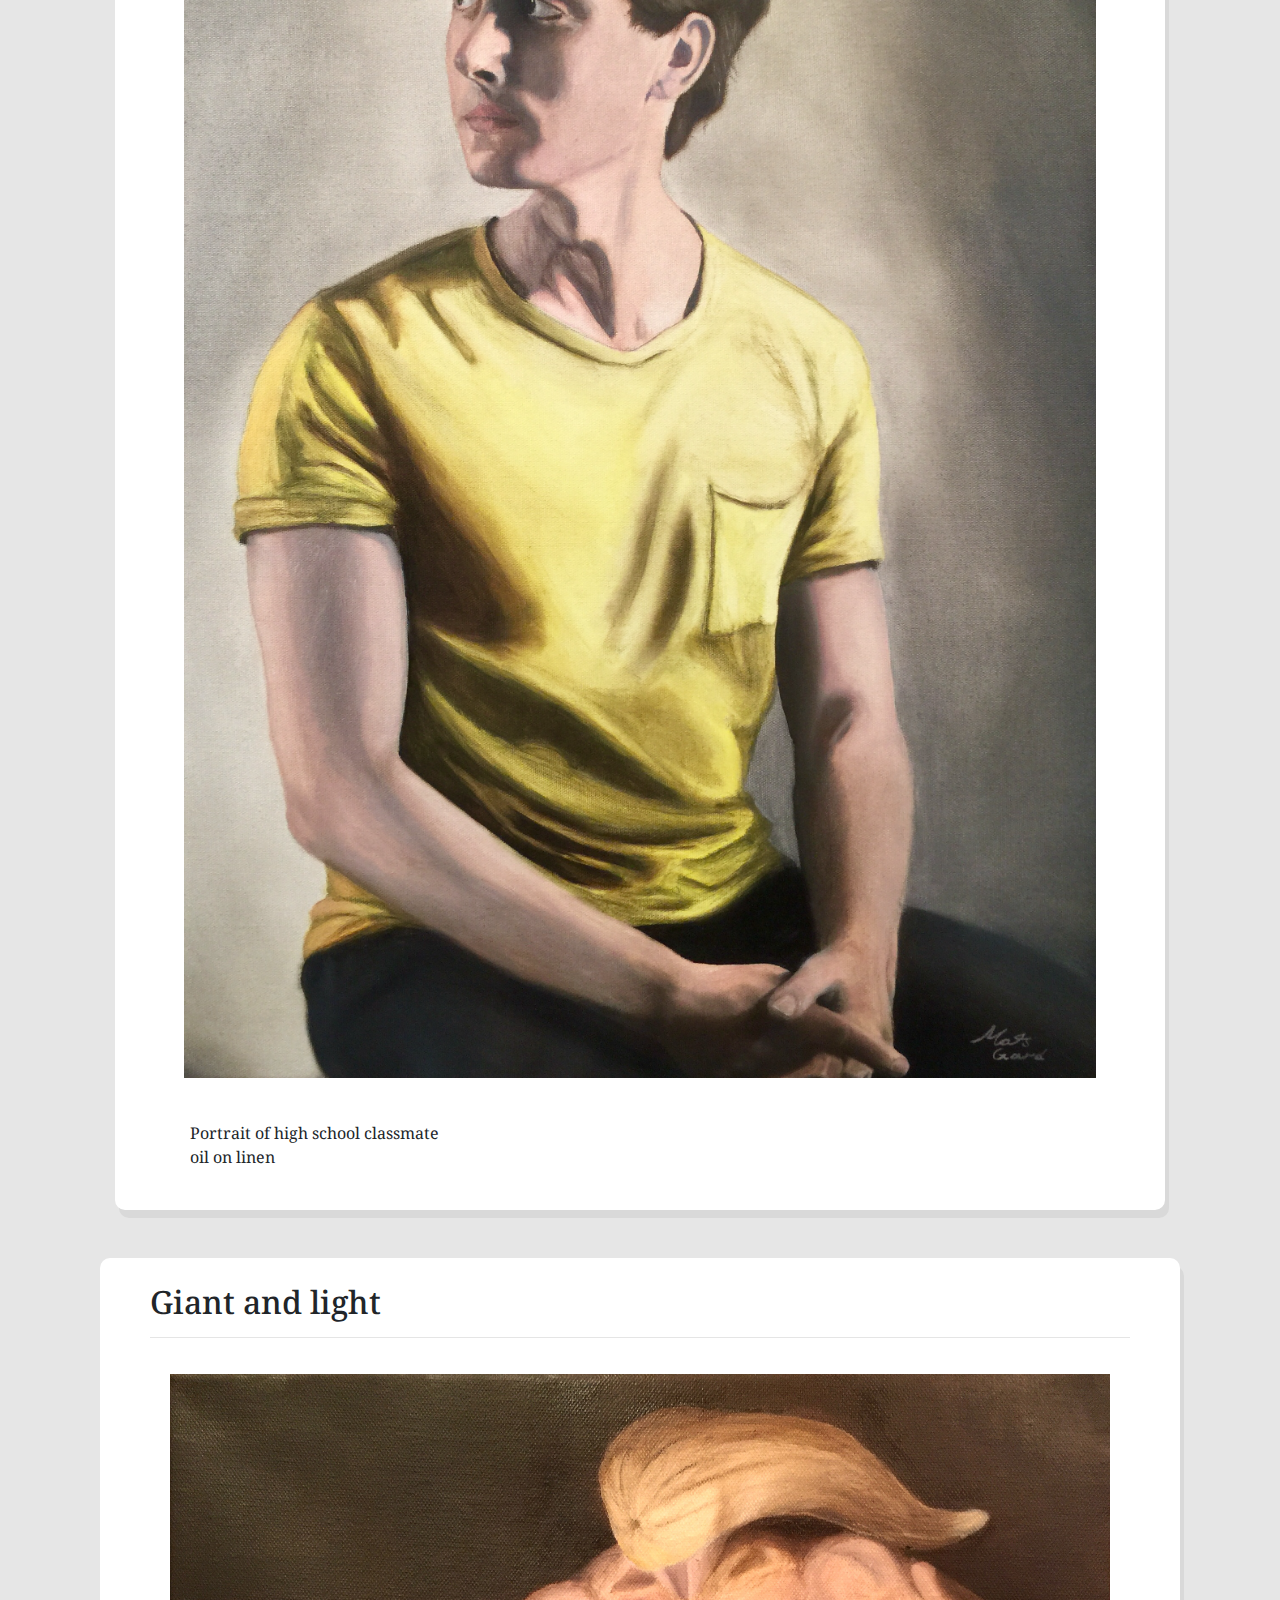
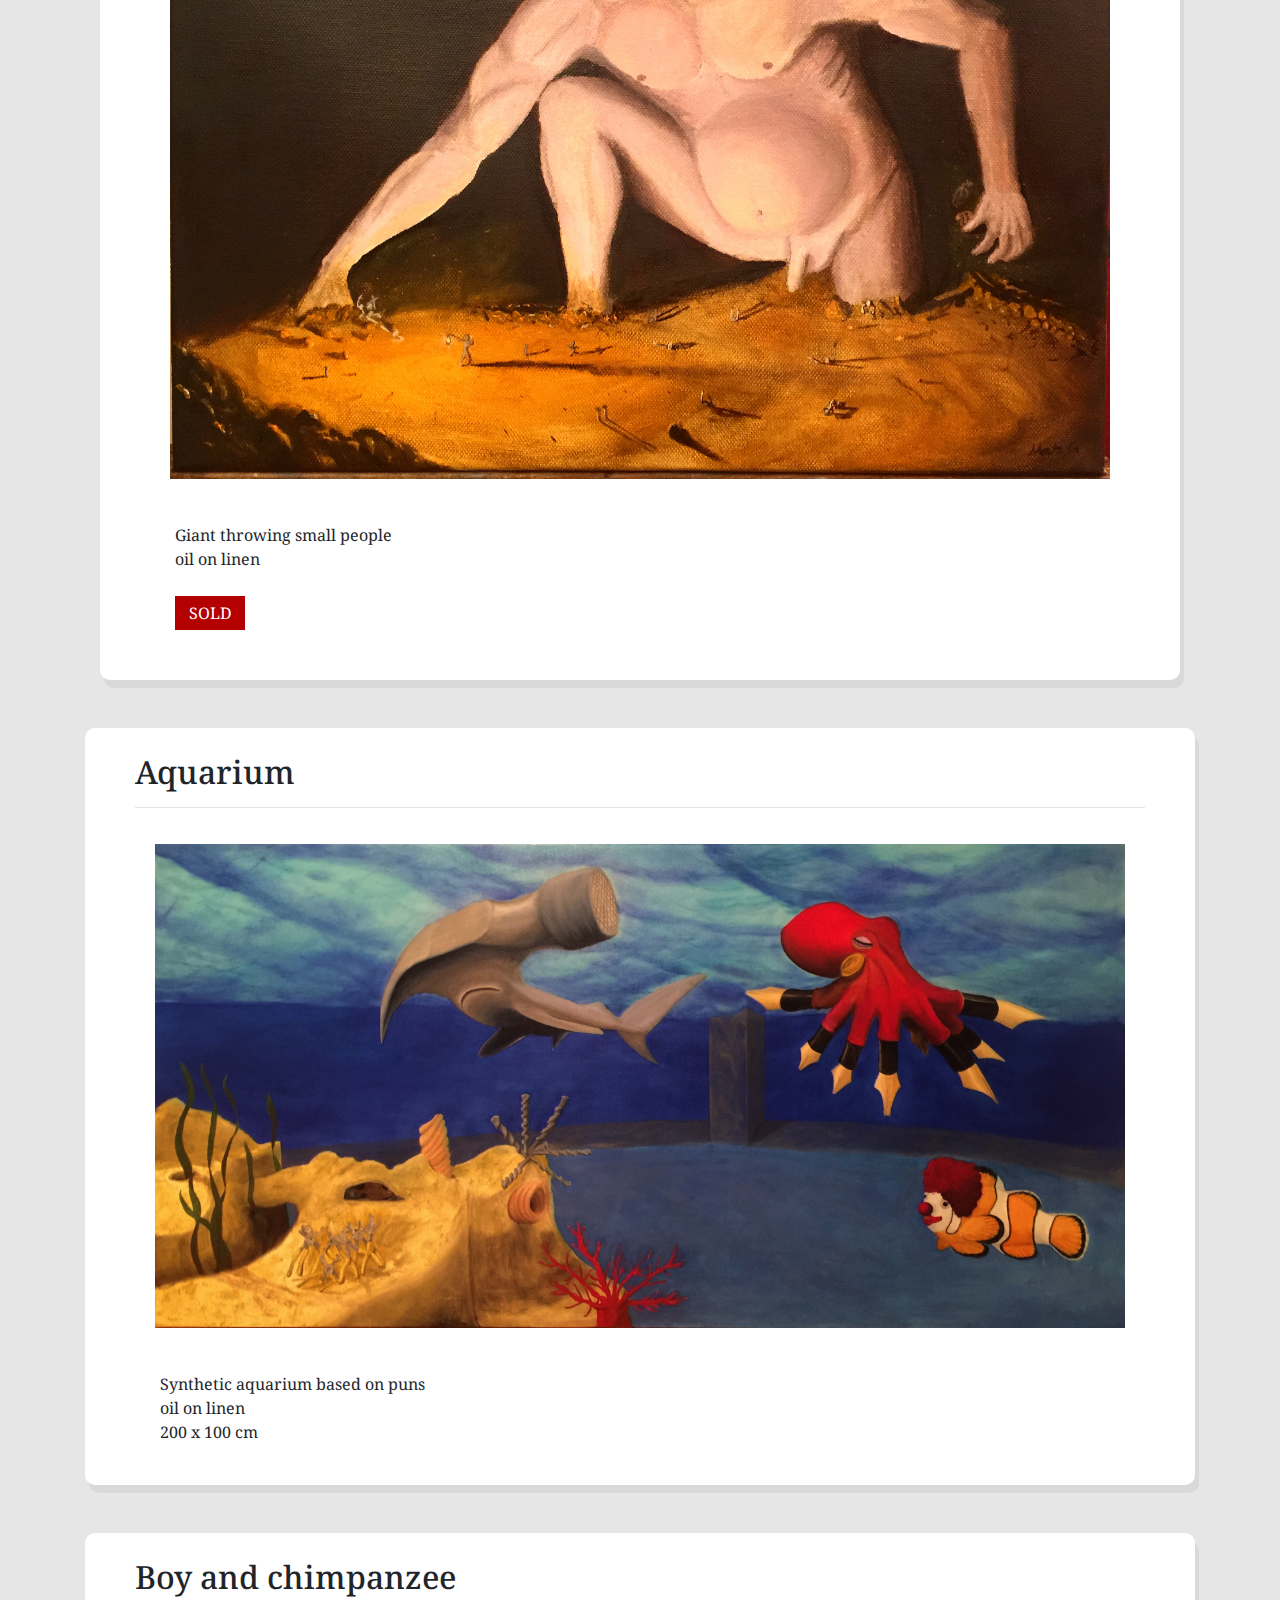
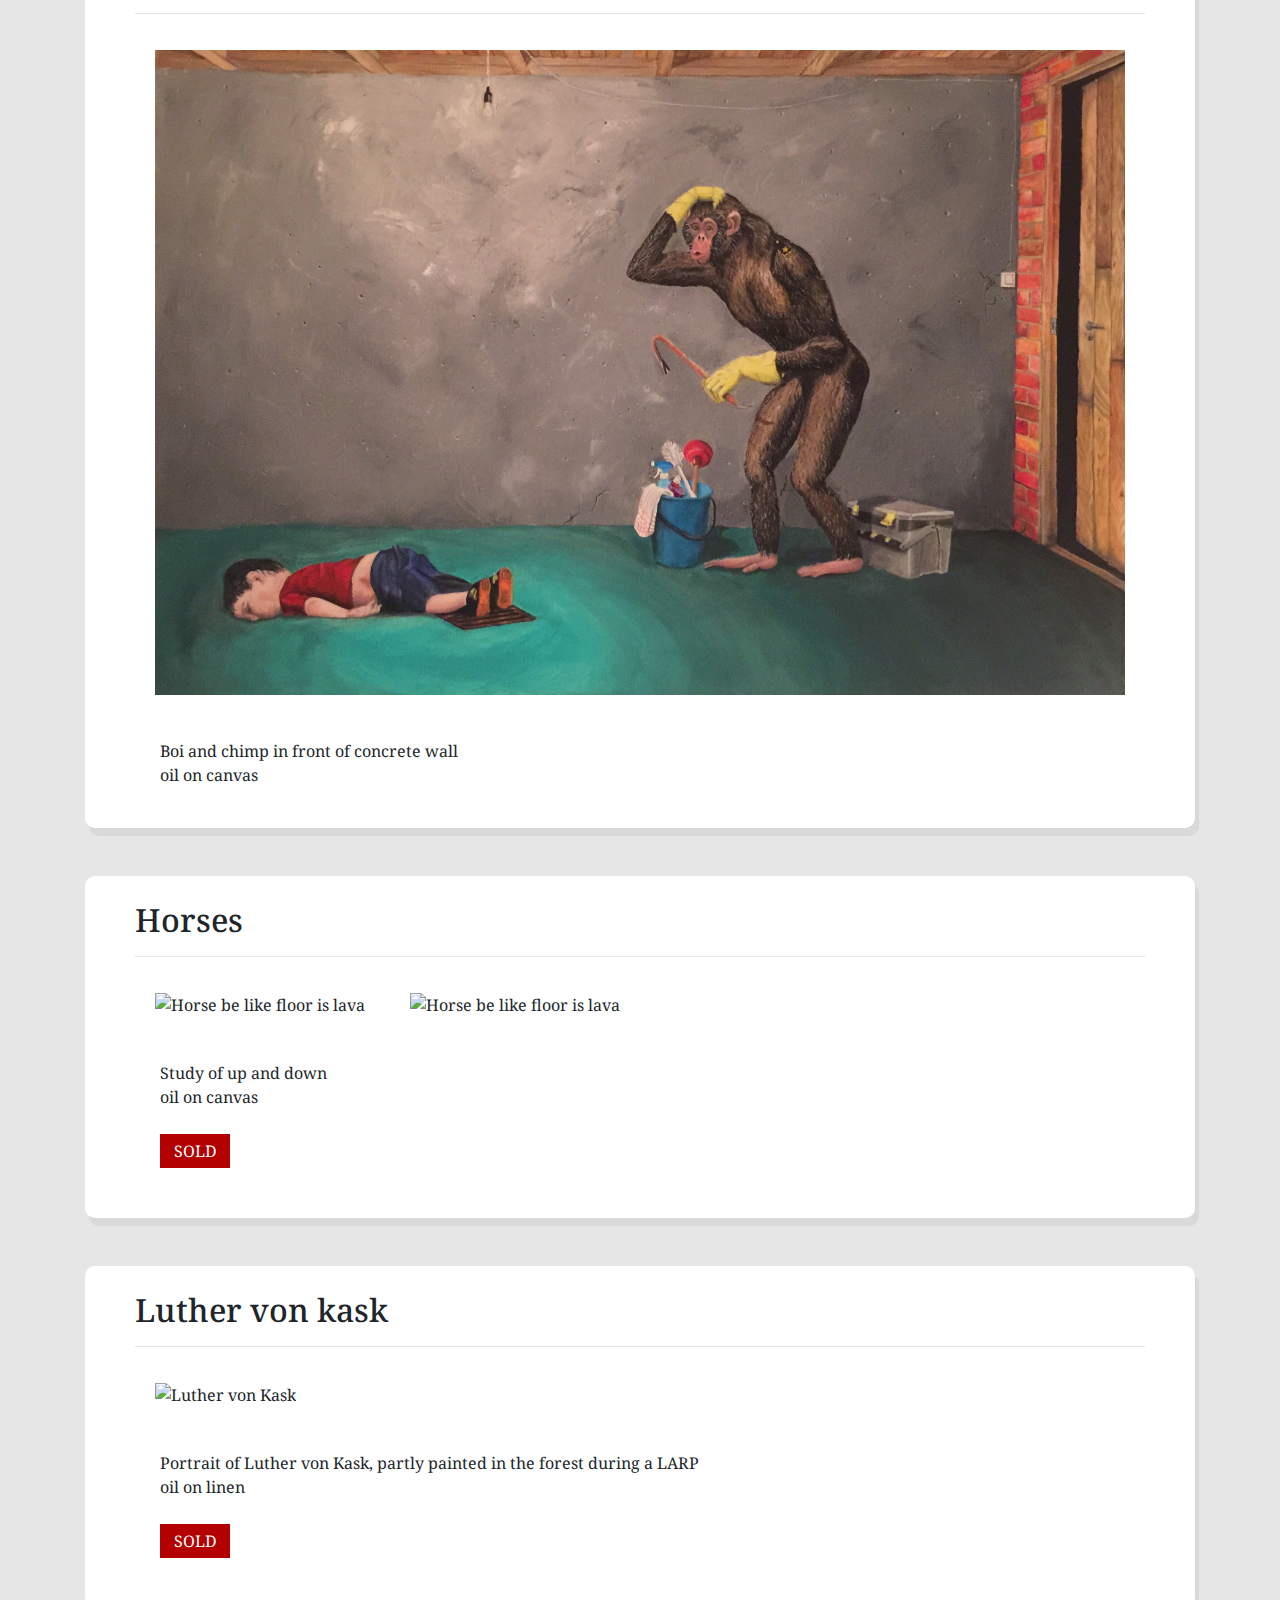
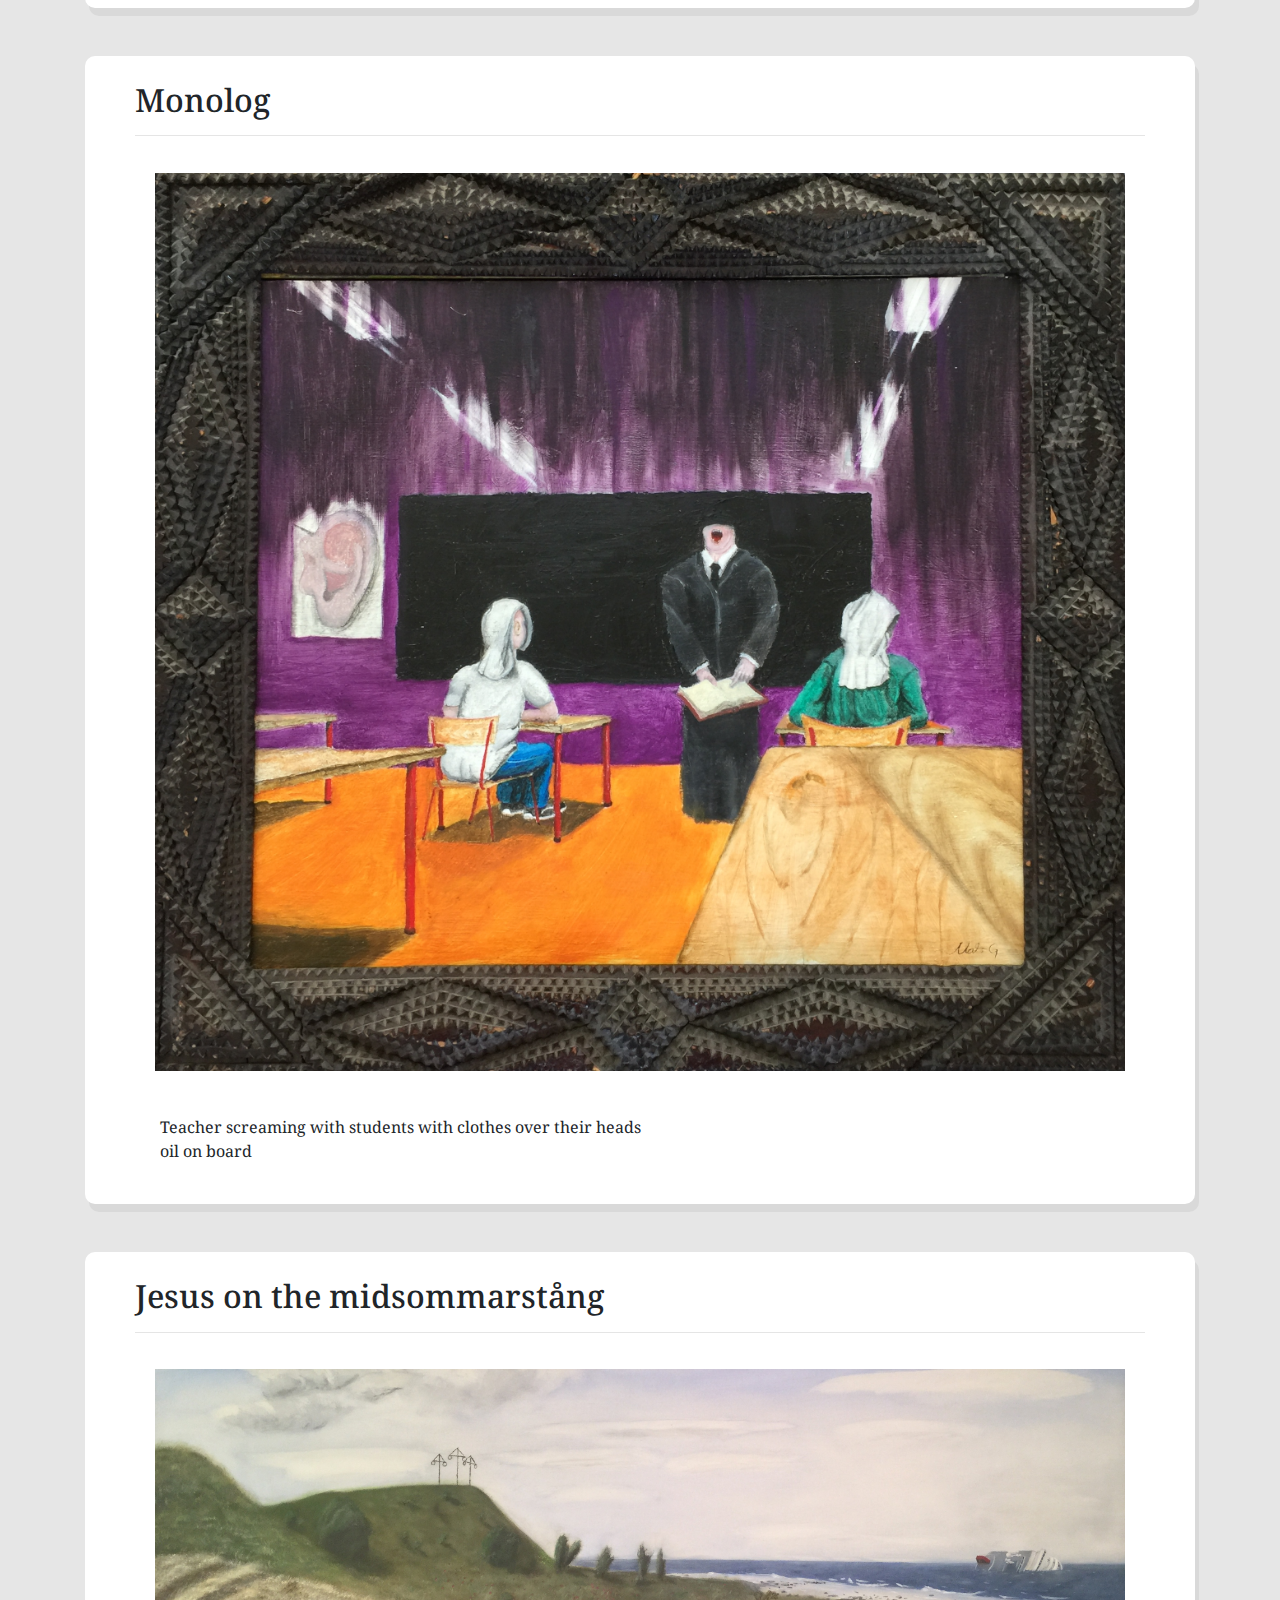
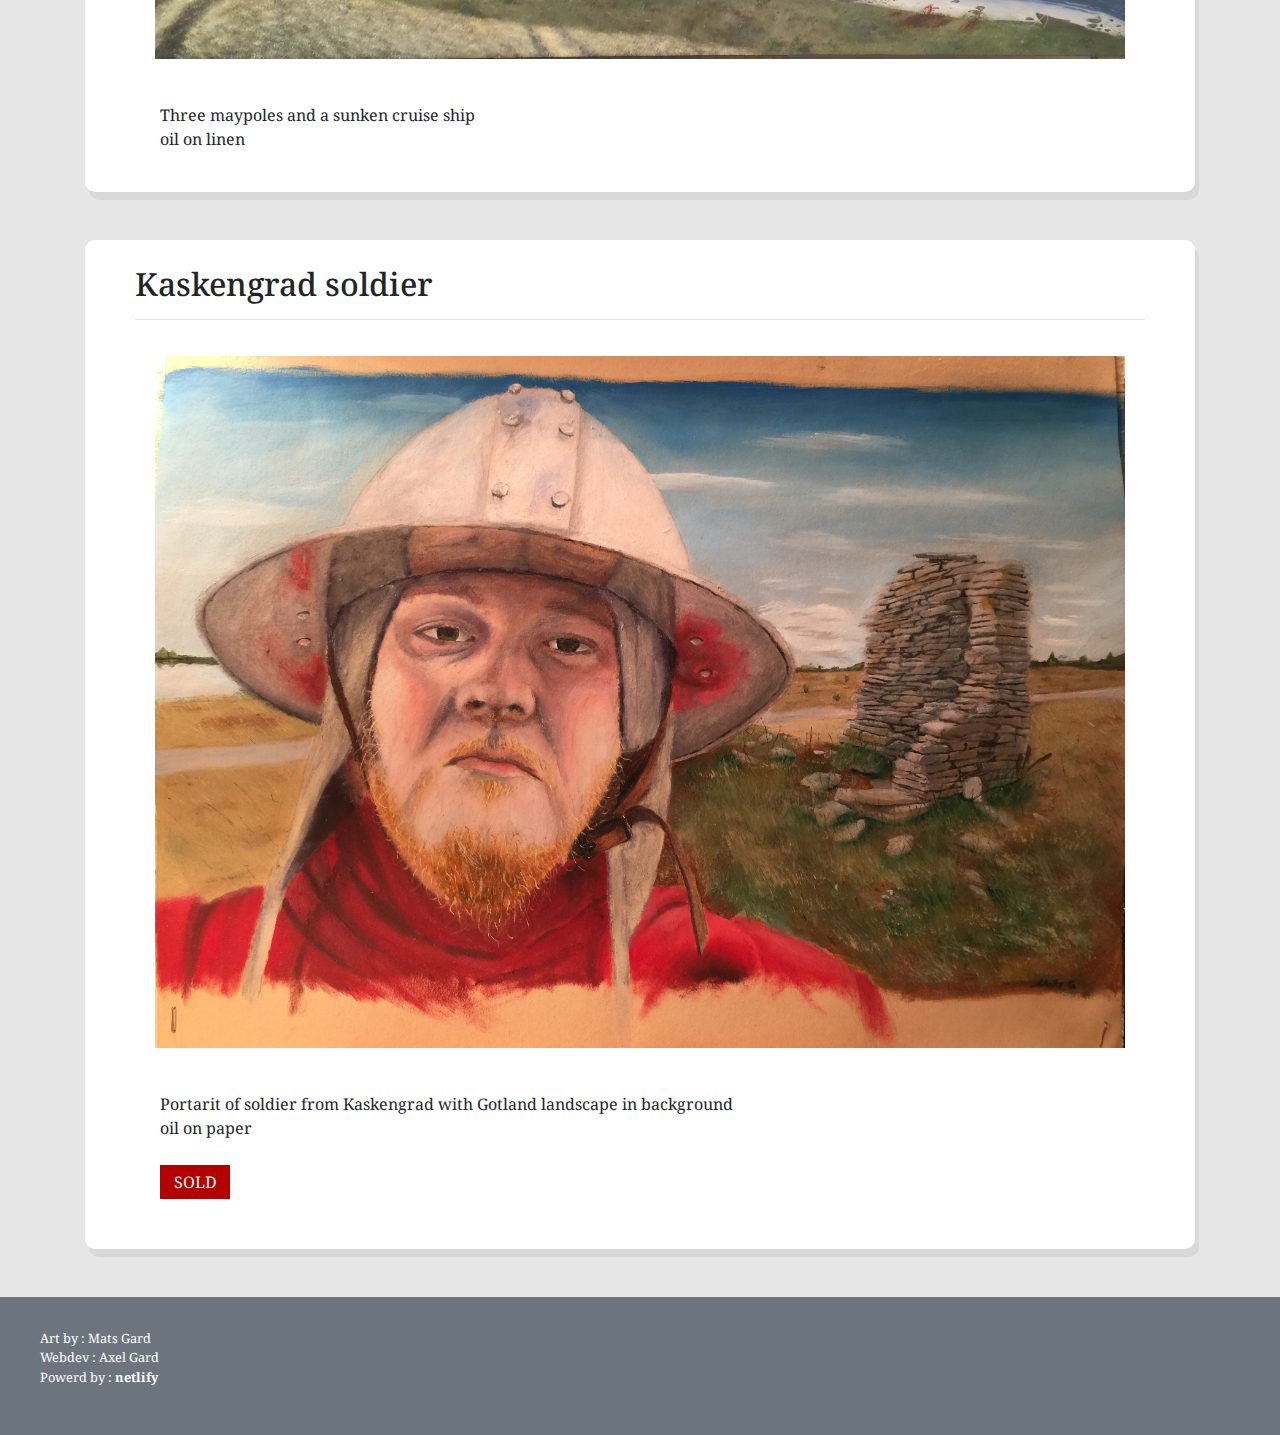
==== commit 0056f49a: "new sold box and removed some img and a rename" ====
--- a/index.html
+++ b/index.html
@@ -19,7 +19,7 @@
   <p class="jum_text"><b>¯\_(ツ)_/¯</b></p>
   </div>
       <!-- add new post here -->
-    
+
     <div class="container">
        <div class="container">
         <div class="post">
@@ -33,7 +33,7 @@
       </div>
       <br>
       <br>
-      
+
     <div class="container">
        <div class="container">
         <div class="post">
@@ -43,12 +43,12 @@
           <br>
           <br>
           <p>Portrait of friend <br> oil on linen</p>
-          <p style="background-color:rgba(255,0,0,0.3);color:#fff; margin: 25px; width: 30%"> SOLD </p> 
+          <p class="sold_box"> SOLD </p>
         </div>
       </div>
       <br>
       <br>
-      
+
     <div class="container">
        <div class="container">
         <div class="post">
@@ -62,11 +62,11 @@
       </div>
       <br>
       <br>
-      
+
       <div class="post">
         <h2>Harald</h2>
         <hr>
-        <img src="img/gallery/shit_head.png" alt="Harald" class="gallery_img">
+        <img src="img/gallery/harald.png" alt="Harald" class="gallery_img">
         <br>
         <br>
         <p>Portrait of high school classmate <br> oil on linen</p>
@@ -74,7 +74,7 @@
     </div>
     <br>
     <br>
-    
+
             <div class="post">
         <h2>Giant and light</h2>
         <hr>
@@ -82,12 +82,12 @@
         <br>
         <br>
         <p>Giant throwing small people <br> oil on linen</p>
-        <p style="background-color:rgba(255,0,0,0.3);color:#fff; margin: 25px; width: 30%"> SOLD </p> 
+    <p class="sold_box"> SOLD </p>
       </div>
     </div>
     <br>
     <br>
-      
+
           <div class="post">
         <h2>Aquarium</h2>
         <hr>
@@ -98,8 +98,8 @@
       </div>
     </div>
     <br>
-    <br> 
-    
+    <br>
+
            <div class="container">
         <div class="post">
           <h2>Boy and chimpanzee</h2>
@@ -112,22 +112,22 @@
       </div>
       <br>
       <br>
-    
+
       <div class="container">
         <div class="post">
         <h2>Horses</h2>
         <hr>
         <img src="img/gallery/hästar.jpg" alt="Horse be like floor is lava" class="gallery_img">
-        <img src="img/gallery/hästar ned.jpg" alt="Horse be like floor is lava" class="gallery_img"> 
+        <img src="img/gallery/hästar ned.jpg" alt="Horse be like floor is lava" class="gallery_img">
         <br>
         <br>
         <p>Study of up and down <br> oil on canvas</p>
-          <p style="background-color:rgba(255,0,0,0.3);color:#fff; margin: 25px; width: 30%"> SOLD </p> 
+    <p class="sold_box"> SOLD </p>
       </div>
     </div>
     <br>
     <br>
-      
+
     <div class="container">
       <div class="post">
         <h2>Luther von kask</h2>
@@ -136,12 +136,12 @@
         <br>
         <br>
         <p>Portrait of Luther von Kask, partly painted in the forest during a LARP<br> oil on linen</p>
-          <p style="background-color:rgba(255,0,0,0.3);color:#fff; margin: 25px; width: 30%"> SOLD </p> 
+    <p class="sold_box"> SOLD </p>
       </div>
     </div>
     <br>
     <br>
-    
+
     <div class="container">
       <div class="post">
         <h2>Monolog</h2>
@@ -154,12 +154,12 @@
     </div>
     <br>
     <br>
-    
+
     <div class="container">
       <div class="post">
         <h2>Jesus on the midsommarstång</h2>
         <hr>
-        <img src="img/gallery/shit_2.jpg" alt="Jesus on the midsommarstång" class="gallery_img">
+        <img src="img/gallery/gotland.jpg" alt="Jesus on the midsommarstång" class="gallery_img">
         <br>
         <br>
         <p>Three maypoles and a sunken cruise ship <br> oil on linen</p>
@@ -167,7 +167,7 @@
     </div>
     <br>
     <br>
-      
+
      <div class="container">
       <div class="post">
         <h2>Kaskengrad soldier</h2>
@@ -176,7 +176,7 @@
         <br>
         <br>
         <p>Portarit of soldier from Kaskengrad with Gotland landscape in background <br> oil on paper</p>
-         <p style="background-color:rgba(255,0,0,0.3);color:#fff; margin: 25px; width: 30%"> SOLD </p> 
+        <p class="sold_box"> SOLD </p>
       </div>
     </div>
     <br>
--- a/style.css
+++ b/style.css
@@ -12,7 +12,7 @@
   background-repeat: no-repeat;
   background-size: cover;
   border-radius: 0px !important;
-  
+
 }
 .jum_text{
   font-size: 1.5em;
@@ -21,7 +21,10 @@
   text-shadow: 2px 2px 8px #000;
   font-size: 8em;
 }
-/**/
+p{
+  margin-left: 25px;
+}
+/*POST*/
 .post{
   background-color: #fff;
   border-radius: 10px;
@@ -32,3 +35,11 @@
   width: 96%;
   margin: 2%;
 }
+.sold_box{
+  background-color:#b30000;
+  color:#fff;
+  margin: 25px;
+  padding: 5px;
+  width: 70px;
+  text-align: center;
+}
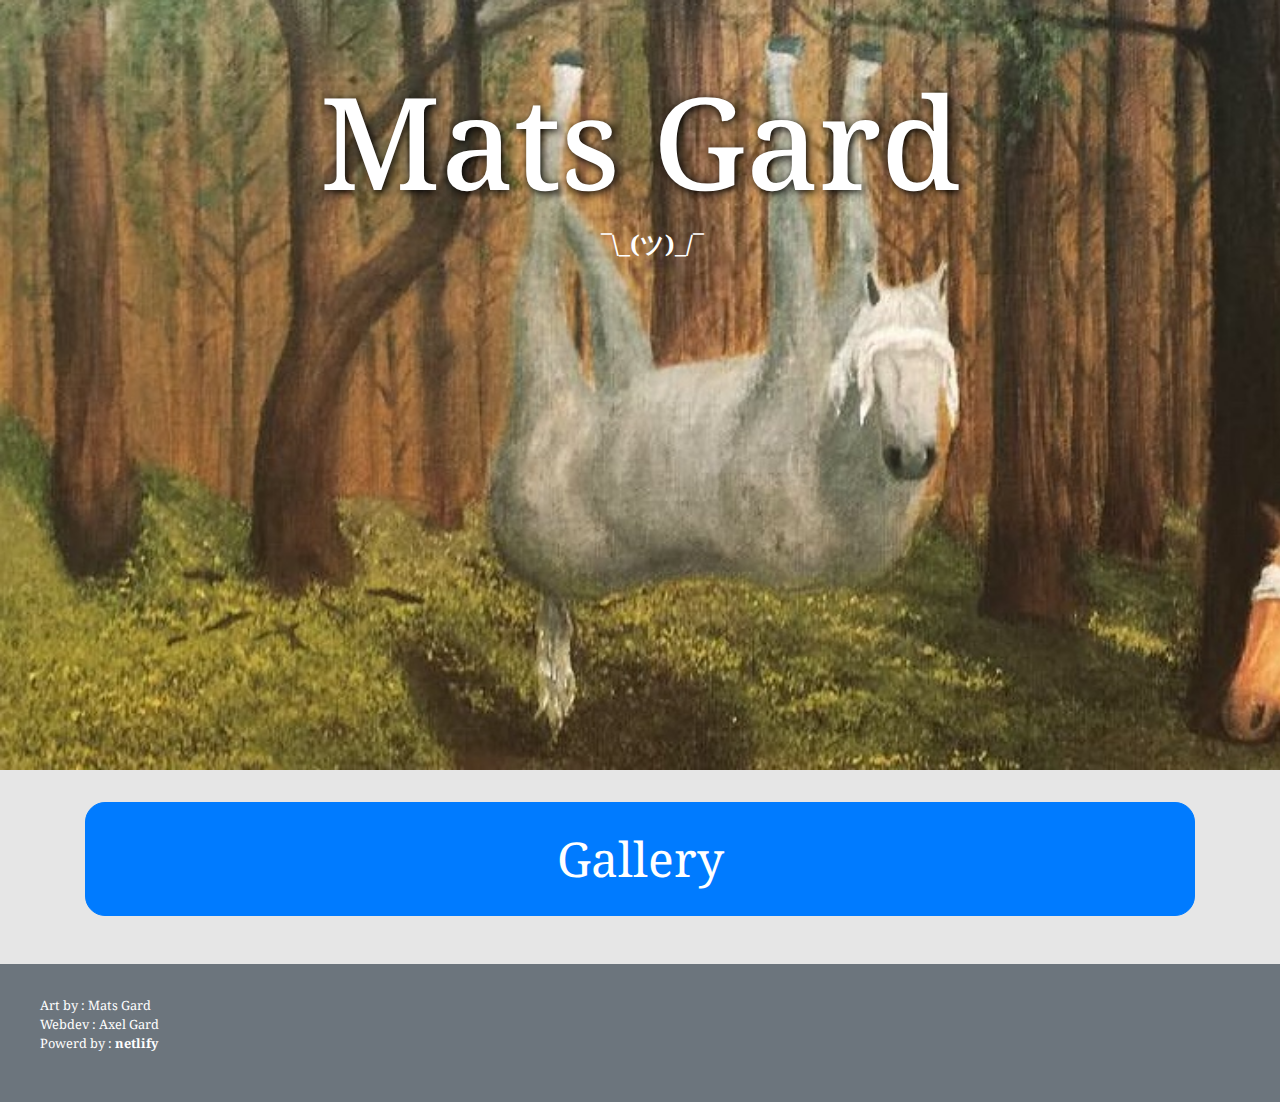
==== commit b984f682: "moved gallery to own page" ====
--- a/index.html
+++ b/index.html
@@ -17,170 +17,18 @@
   <div class="jumbotron text-center">
   <h1>Mats Gard</h1>
   <p class="jum_text"><b>¯\_(ツ)_/¯</b></p>
+
   </div>
       <!-- add new post here -->
 
     <div class="container">
-       <div class="container">
-        <div class="post">
-          <h2>Secure</h2>
-          <hr>
-          <img src="img/gallery/8yvilghuv.jpg" alt="secure" class="gallery_img">
-          <br>
-          <br>
-          <p>Woman in bath <br> oil on linen</p>
-        </div>
-      </div>
-      <br>
+      <form action="gallery.html">
+        <input type="submit" class="btn btn-primary btn-lg btn-block btn-my" value="Gallery"/>
+      </form>
       <br>
 
-    <div class="container">
-       <div class="container">
-        <div class="post">
-          <h2>Caroline</h2>
-          <hr>
-          <img src="img/gallery/Carro web.jpeg" alt="Carloine" class="gallery_img">
-          <br>
-          <br>
-          <p>Portrait of friend <br> oil on linen</p>
-          <p class="sold_box"> SOLD </p>
-        </div>
-      </div>
       <br>
-      <br>
-
-    <div class="container">
-       <div class="container">
-        <div class="post">
-          <h2>Virgin Mary</h2>
-          <hr>
-          <img src="img/gallery/Jungfru Maria.JPG" alt="Virgin Mary" class="gallery_img">
-          <br>
-          <br>
-          <p>Virgin Mary surrounded by floating light bulbs <br> oil on linen (taken from pillow case)</p>
-        </div>
-      </div>
-      <br>
-      <br>
-
-      <div class="post">
-        <h2>Harald</h2>
-        <hr>
-        <img src="img/gallery/harald.png" alt="Harald" class="gallery_img">
-        <br>
-        <br>
-        <p>Portrait of high school classmate <br> oil on linen</p>
-      </div>
     </div>
-    <br>
-    <br>
-
-            <div class="post">
-        <h2>Giant and light</h2>
-        <hr>
-        <img src="img/gallery/Giant and light .JPG" alt="dong" class="gallery_img">
-        <br>
-        <br>
-        <p>Giant throwing small people <br> oil on linen</p>
-    <p class="sold_box"> SOLD </p>
-      </div>
-    </div>
-    <br>
-    <br>
-
-          <div class="post">
-        <h2>Aquarium</h2>
-        <hr>
-        <img src="img/gallery/Aquarium.jpeg" alt="Aquarium" class="gallery_img">
-        <br>
-        <br>
-        <p>Synthetic aquarium based on puns <br> oil on linen <br>200 x 100 cm</p>
-      </div>
-    </div>
-    <br>
-    <br>
-
-           <div class="container">
-        <div class="post">
-          <h2>Boy and chimpanzee</h2>
-          <hr>
-          <img src="img/gallery/Apan och pojken.JPG" alt="boiiiiiiii" class="gallery_img">
-          <br>
-          <br>
-          <p>Boi and chimp in front of concrete wall <br> oil on canvas</p>
-        </div>
-      </div>
-      <br>
-      <br>
-
-      <div class="container">
-        <div class="post">
-        <h2>Horses</h2>
-        <hr>
-        <img src="img/gallery/hästar.jpg" alt="Horse be like floor is lava" class="gallery_img">
-        <img src="img/gallery/hästar ned.jpg" alt="Horse be like floor is lava" class="gallery_img">
-        <br>
-        <br>
-        <p>Study of up and down <br> oil on canvas</p>
-    <p class="sold_box"> SOLD </p>
-      </div>
-    </div>
-    <br>
-    <br>
-
-    <div class="container">
-      <div class="post">
-        <h2>Luther von kask</h2>
-        <hr>
-        <img src="img/gallery/Luther von kask.png" alt="Luther von Kask" class="gallery_img">
-        <br>
-        <br>
-        <p>Portrait of Luther von Kask, partly painted in the forest during a LARP<br> oil on linen</p>
-    <p class="sold_box"> SOLD </p>
-      </div>
-    </div>
-    <br>
-    <br>
-
-    <div class="container">
-      <div class="post">
-        <h2>Monolog</h2>
-        <hr>
-        <img src="img/gallery/Monolog squ.jpg" alt="monolog" class="gallery_img">
-        <br>
-        <br>
-        <p>Teacher screaming with students with clothes over their heads<br> oil on board</p>
-      </div>
-    </div>
-    <br>
-    <br>
-
-    <div class="container">
-      <div class="post">
-        <h2>Jesus on the midsommarstång</h2>
-        <hr>
-        <img src="img/gallery/gotland.jpg" alt="Jesus on the midsommarstång" class="gallery_img">
-        <br>
-        <br>
-        <p>Three maypoles and a sunken cruise ship <br> oil on linen</p>
-      </div>
-    </div>
-    <br>
-    <br>
-
-     <div class="container">
-      <div class="post">
-        <h2>Kaskengrad soldier</h2>
-        <hr>
-        <img src="img/gallery/Soldier.jpg" alt="Kaskengrad soldier" class="gallery_img">
-        <br>
-        <br>
-        <p>Portarit of soldier from Kaskengrad with Gotland landscape in background <br> oil on paper</p>
-        <p class="sold_box"> SOLD </p>
-      </div>
-    </div>
-    <br>
-    <br>
      <!-- never below this line  -->
   <footer>
     <div id="section3" class="container-fluid bg-secondary" style="padding-top:2em;padding-bottom:2em">
--- a/style.css
+++ b/style.css
@@ -43,3 +43,9 @@
   width: 70px;
   text-align: center;
 }
+
+.btn-my{
+  padding: 20px;
+  font-size: 3em;
+  border-radius: 20px;
+}
